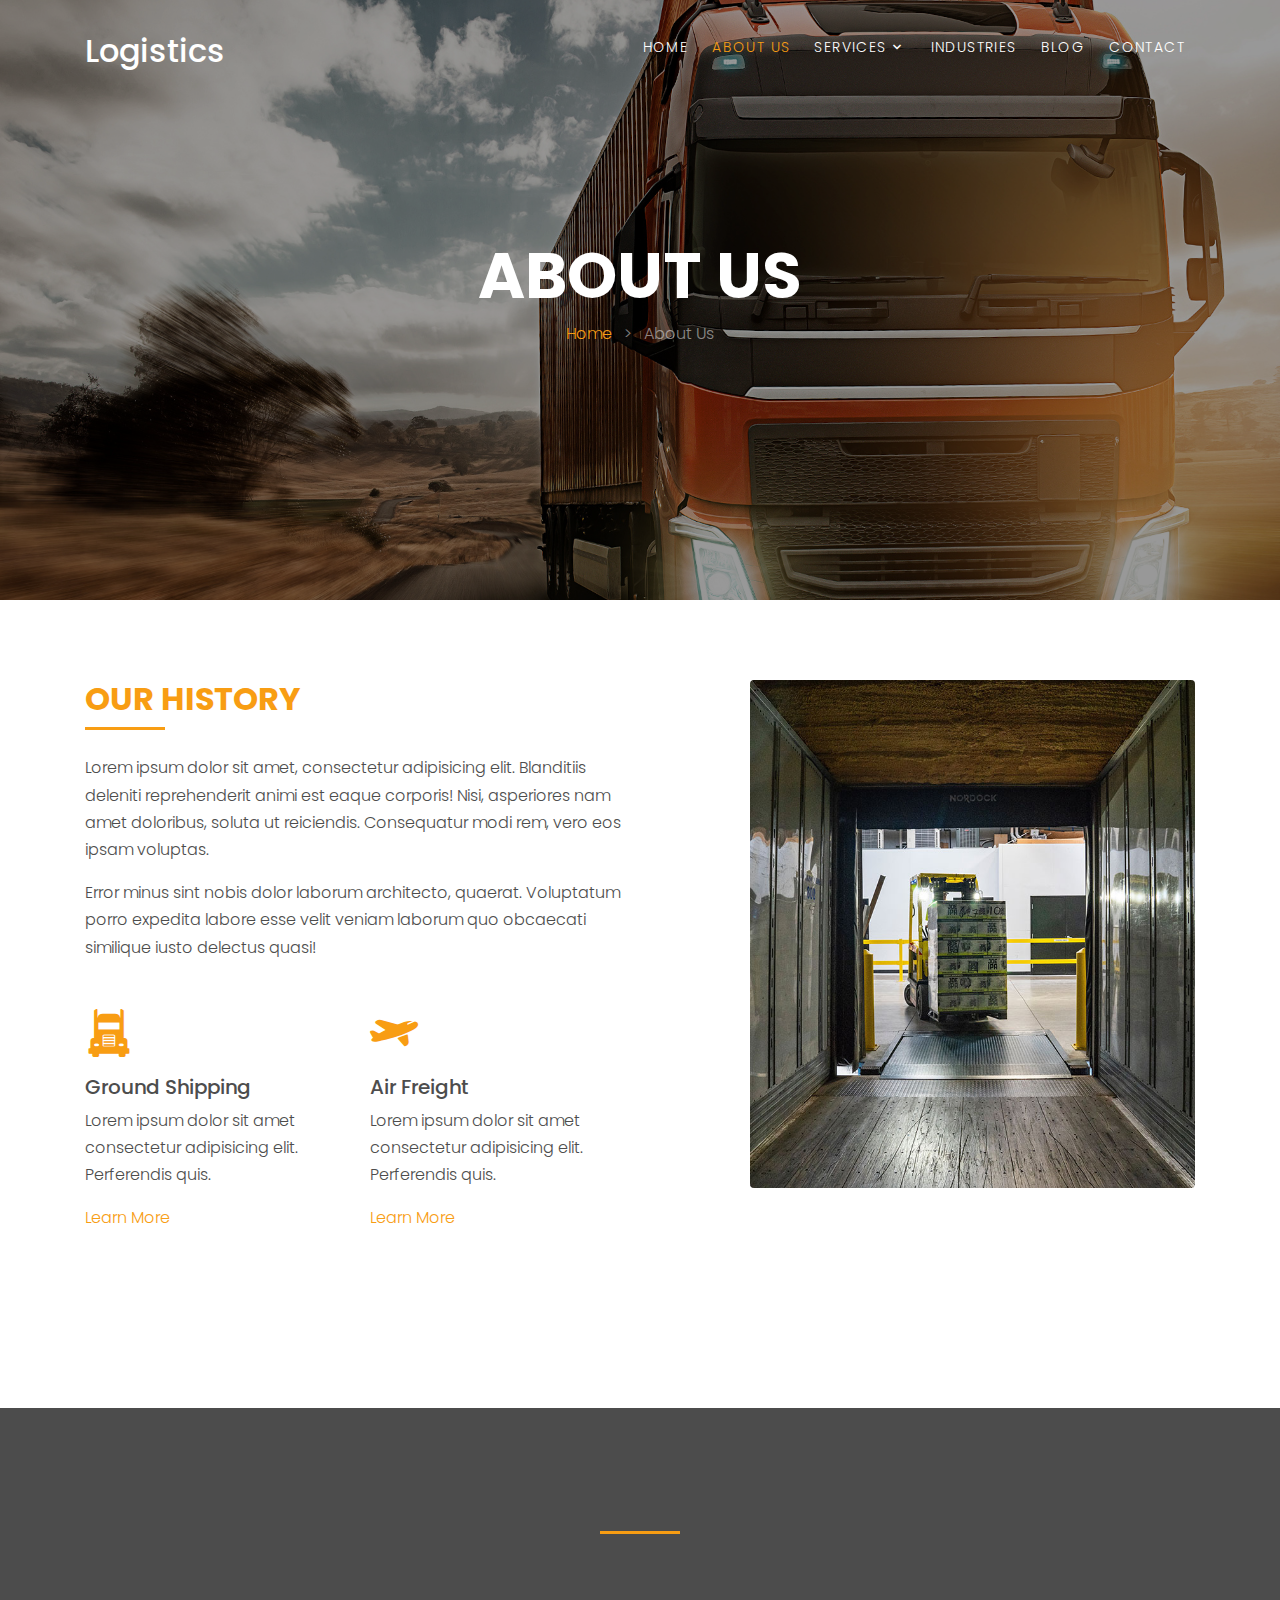
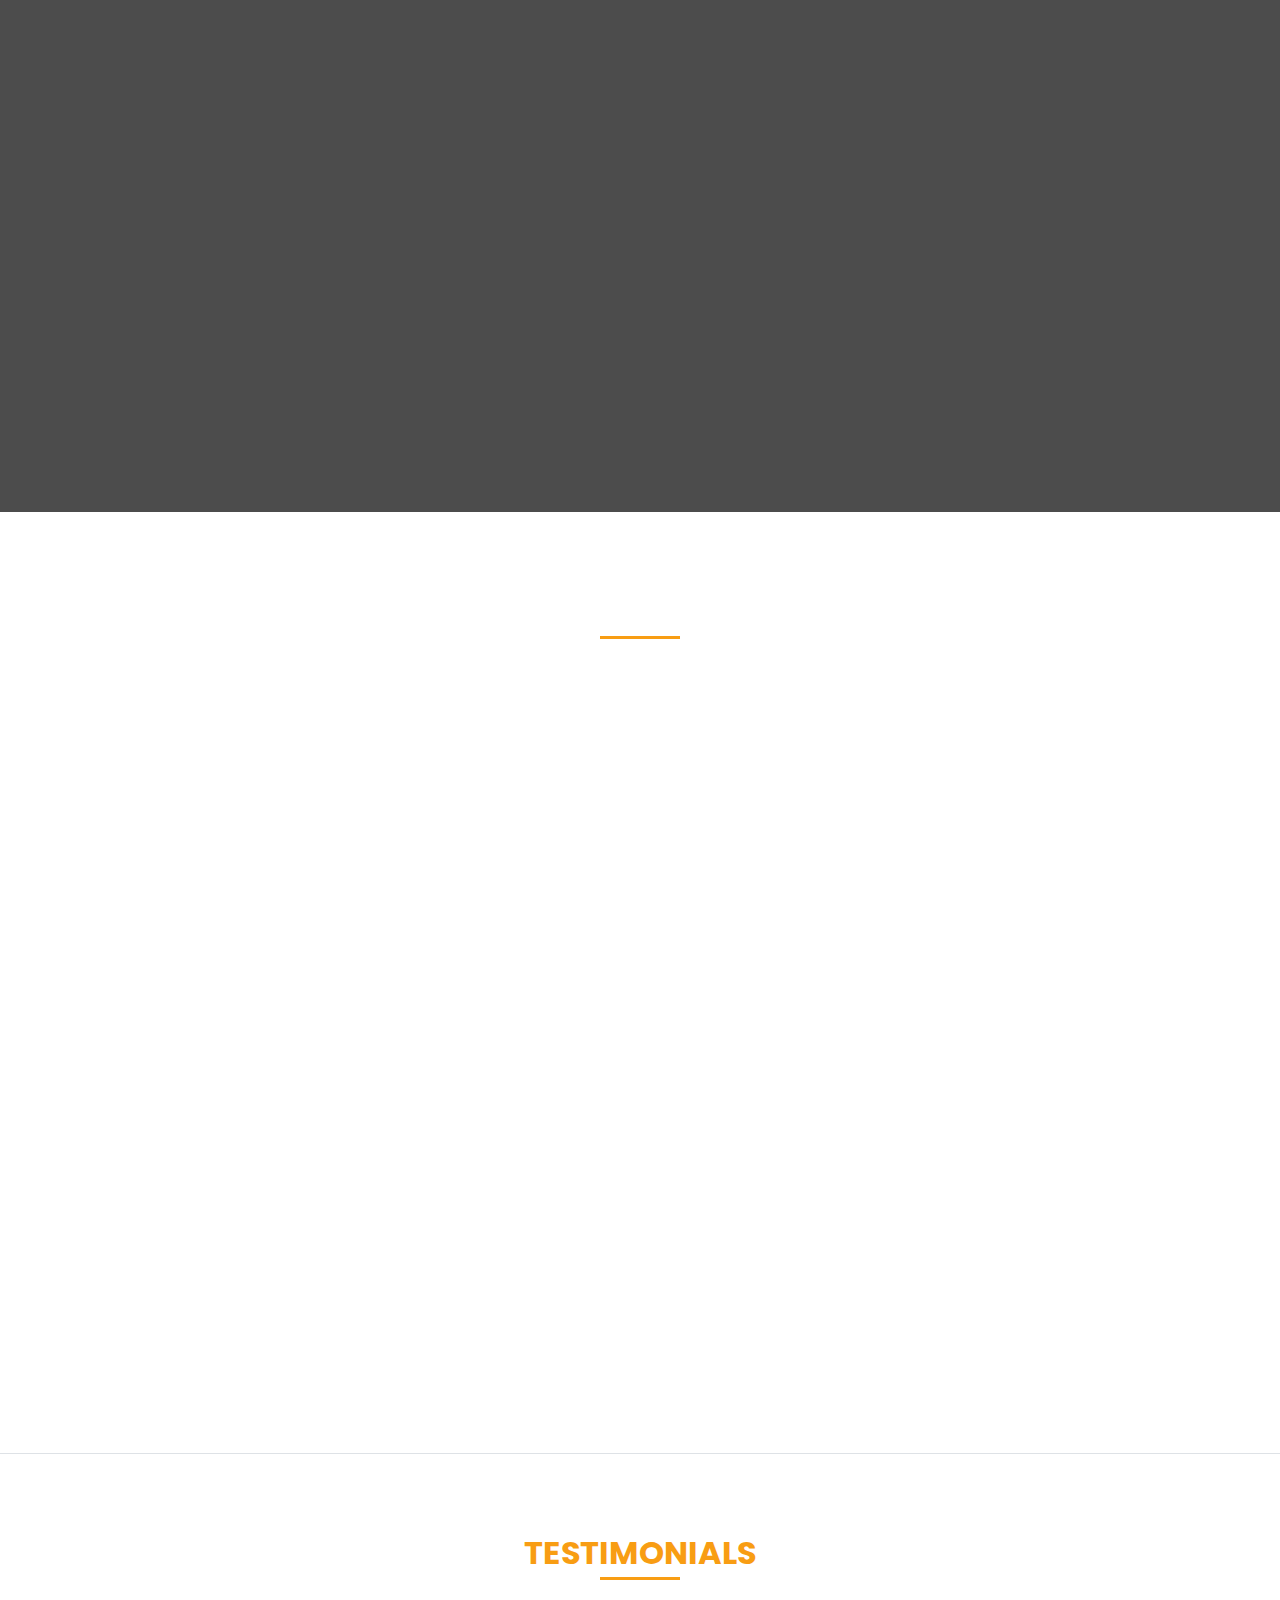
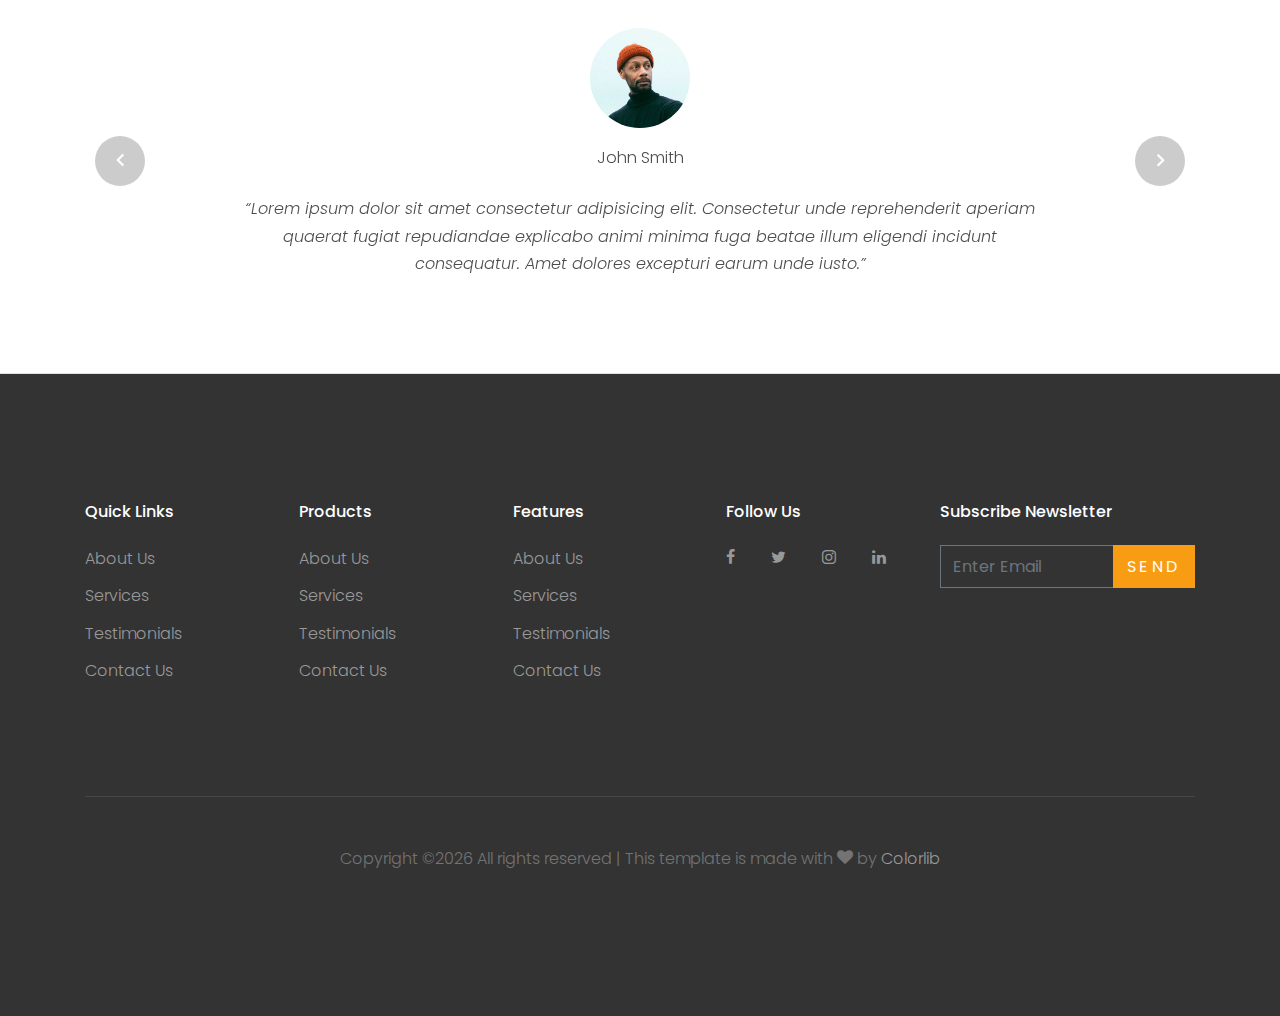
==== about.html @ 384a23eb "initial" ====
<!DOCTYPE html>
<html lang="en">
  <head>
    <title>Logistics &mdash; Colorlib Website Template</title>
    <meta charset="utf-8">
    <meta name="viewport" content="width=device-width, initial-scale=1, shrink-to-fit=no">

    <link rel="stylesheet" href="https://fonts.googleapis.com/css?family=Poppins:200,300,400,700,900|Display+Playfair:200,300,400,700"> 
    <link rel="stylesheet" href="fonts/icomoon/style.css">

    <link rel="stylesheet" href="css/bootstrap.min.css">
    <link rel="stylesheet" href="css/magnific-popup.css">
    <link rel="stylesheet" href="css/jquery-ui.css">
    <link rel="stylesheet" href="css/owl.carousel.min.css">
    <link rel="stylesheet" href="css/owl.theme.default.min.css">

    <link rel="stylesheet" href="css/bootstrap-datepicker.css">

    <link rel="stylesheet" href="fonts/flaticon/font/flaticon.css">



    <link rel="stylesheet" href="css/aos.css">

    <link rel="stylesheet" href="css/style.css">
    
  </head>
  <body>
  
  <div class="site-wrap">

    <div class="site-mobile-menu">
      <div class="site-mobile-menu-header">
        <div class="site-mobile-menu-close mt-3">
          <span class="icon-close2 js-menu-toggle"></span>
        </div>
      </div>
      <div class="site-mobile-menu-body"></div>
    </div>
    
    <header class="site-navbar py-3" role="banner">

      <div class="container">
        <div class="row align-items-center">
          
          <div class="col-11 col-xl-2">
            <h1 class="mb-0"><a href="index.html" class="text-white h2 mb-0">Logistics</a></h1>
          </div>
          <div class="col-12 col-md-10 d-none d-xl-block">
            <nav class="site-navigation position-relative text-right" role="navigation">

              <ul class="site-menu js-clone-nav mx-auto d-none d-lg-block">
                <li><a href="index.html">Home</a></li>
                <li class="active"><a href="about.html">About Us</a></li>
                <li class="has-children">
                  <a href="services.html">Services</a>
                  <ul class="dropdown">
                    <li><a href="#">Air Freight</a></li>
                    <li><a href="#">Ocean Freight</a></li>
                    <li><a href="#">Ground Shipping</a></li>
                    <li><a href="#">Warehousing</a></li>
                    <li><a href="#">Storage</a></li>
                  </ul>
                </li>
                <li><a href="industries.html">Industries</a></li>
                <li><a href="blog.html">Blog</a></li>
                <li><a href="contact.html">Contact</a></li>
              </ul>
            </nav>
          </div>


          <div class="d-inline-block d-xl-none ml-md-0 mr-auto py-3" style="position: relative; top: 3px;"><a href="#" class="site-menu-toggle js-menu-toggle text-white"><span class="icon-menu h3"></span></a></div>

          </div>

        </div>
      </div>
      
    </header>

  

    <div class="site-blocks-cover inner-page-cover overlay" style="background-image: url(images/hero_bg_1.jpg);" data-aos="fade" data-stellar-background-ratio="0.5">
      <div class="container">
        <div class="row align-items-center justify-content-center text-center">

          <div class="col-md-8" data-aos="fade-up" data-aos-delay="400">
            <h1 class="text-white font-weight-light text-uppercase font-weight-bold">About Us</h1>
            <p class="breadcrumb-custom"><a href="index.html">Home</a> <span class="mx-2">&gt;</span> <span>About Us</span></p>
          </div>
        </div>
      </div>
    </div>  

    

    <div class="site-section">
      <div class="container">
        <div class="row mb-5">
          
          <div class="col-md-5 ml-auto mb-5 order-md-2" data-aos="fade">
            <img src="images/img_1.jpg" alt="Image" class="img-fluid rounded">
          </div>
          <div class="col-md-6 order-md-1" data-aos="fade">
            <div class="text-left pb-1 border-primary mb-4">
              <h2 class="text-primary">Our History</h2>
            </div>
            <p>Lorem ipsum dolor sit amet, consectetur adipisicing elit. Blanditiis deleniti reprehenderit animi est eaque corporis! Nisi, asperiores nam amet doloribus, soluta ut reiciendis. Consequatur modi rem, vero eos ipsam voluptas.</p>
            <p class="mb-5">Error minus sint nobis dolor laborum architecto, quaerat. Voluptatum porro expedita labore esse velit veniam laborum quo obcaecati similique iusto delectus quasi!</p>

            <div class="row">
              <div class="col-md-12 mb-md-5 mb-0 col-lg-6">
                <div class="unit-4">
                  <div class="unit-4-icon mb-3 mr-4"><span class="text-primary flaticon-frontal-truck"></span></div>
                  <div>
                    <h3>Ground Shipping</h3>
                    <p>Lorem ipsum dolor sit amet consectetur adipisicing elit. Perferendis quis.</p>
                    <p class="mb-0"><a href="#">Learn More</a></p>
                  </div>
                </div>
              </div>
              <div class="col-md-12 mb-md-5 mb-0 col-lg-6">
                <div class="unit-4">
                  <div class="unit-4-icon mb-3 mr-4"><span class="text-primary flaticon-travel"></span></div>
                  <div>
                    <h3>Air Freight</h3>
                    <p>Lorem ipsum dolor sit amet consectetur adipisicing elit. Perferendis quis.</p>
                    <p class="mb-0"><a href="#">Learn More</a></p>
                  </div>
                </div>
              </div>
            </div>
          </div>
          
        </div>
      </div>
    </div>
  
    <div class="site-section bg-image overlay" style="background-image: url('images/hero_bg_4.jpg');">
      <div class="container">
        <div class="row justify-content-center mb-5">
          <div class="col-md-7 text-center border-primary">
            <h2 class="font-weight-light text-primary" data-aos="fade">How It Works</h2>
          </div>
        </div>
        <div class="row">
          <div class="col-md-6 col-lg-4 mb-5 mb-lg-0" data-aos="fade" data-aos-delay="100">
            <div class="how-it-work-item">
              <span class="number">1</span>
              <div class="how-it-work-body">
                <h2>Choose Your Service</h2>
                <p class="mb-5">Lorem ipsum dolor sit amet consectetur adipisicing elit. Incidunt praesentium dicta consectetur fuga neque fugit a at. Cum quod vero assumenda iusto.</p>
                <ul class="ul-check list-unstyled white">
                  <li class="text-white">Error minus sint nobis dolor</li>
                  <li class="text-white">Voluptatum porro expedita labore esse</li>
                  <li class="text-white">Voluptas unde sit pariatur earum</li>
                </ul>
              </div>
            </div>
          </div>

          <div class="col-md-6 col-lg-4 mb-5 mb-lg-0" data-aos="fade" data-aos-delay="200">
            <div class="how-it-work-item">
              <span class="number">2</span>
              <div class="how-it-work-body">
                <h2>Select Your Payment</h2>
                <p class="mb-5">Lorem ipsum dolor sit amet consectetur adipisicing elit. Incidunt praesentium dicta consectetur fuga neque fugit a at. Cum quod vero assumenda iusto.</p>
                <ul class="ul-check list-unstyled white">
                  <li class="text-white">Error minus sint nobis dolor</li>
                  <li class="text-white">Voluptatum porro expedita labore esse</li>
                  <li class="text-white">Voluptas unde sit pariatur earum</li>
                </ul>
              </div>
            </div>
          </div>

          <div class="col-md-6 col-lg-4 mb-5 mb-lg-0" data-aos="fade" data-aos-delay="300">
            <div class="how-it-work-item">
              <span class="number">3</span>
              <div class="how-it-work-body">
                <h2>Tracking Your Order</h2>
                <p class="mb-5">Lorem ipsum dolor sit amet consectetur adipisicing elit. Incidunt praesentium dicta consectetur fuga neque fugit a at. Cum quod vero assumenda iusto.</p>
                <ul class="ul-check list-unstyled white">
                  <li class="text-white">Error minus sint nobis dolor</li>
                  <li class="text-white">Voluptatum porro expedita labore esse</li>
                  <li class="text-white">Voluptas unde sit pariatur earum</li>
                </ul>
              </div>
            </div>
          </div>

        </div>
      </div>
    </div>

    <div class="site-section border-bottom">
      <div class="container">
        <div class="row justify-content-center mb-5">
          <div class="col-md-7 text-center border-primary">
            <h2 class="font-weight-light text-primary" data-aos="fade">Our Team</h2>
          </div>
        </div>
        <div class="row">
          <div class="col-md-6 col-lg-4 mb-5 mb-lg-0" data-aos="fade" data-aos-delay="100">
            <div class="person">
              <img src="images/person_2.jpg" alt="Image" class="img-fluid rounded mb-5">
              <h3>Christine Rooster</h3>
              <p class="position text-muted">Co-Founder, President</p>
              <p class="mb-4">Lorem ipsum dolor sit amet consectetur adipisicing elit. Nisi at consequatur unde molestiae quidem provident voluptatum deleniti quo iste error eos est praesentium distinctio cupiditate tempore suscipit inventore deserunt tenetur.</p>
              <ul class="ul-social-circle">
                <li><a href="#"><span class="icon-facebook"></span></a></li>
                <li><a href="#"><span class="icon-twitter"></span></a></li>
                <li><a href="#"><span class="icon-linkedin"></span></a></li>
                <li><a href="#"><span class="icon-instagram"></span></a></li>
              </ul>
            </div>
          </div>
          <div class="col-md-6 col-lg-4 mb-5 mb-lg-0" data-aos="fade" data-aos-delay="200">
            <div class="person">
              <img src="images/person_3.jpg" alt="Image" class="img-fluid rounded mb-5">
              <h3>Brandon Sharp</h3>
              <p class="position text-muted">Co-Founder, COO</p>
              <p class="mb-4">Lorem ipsum dolor sit amet consectetur adipisicing elit. Nisi at consequatur unde molestiae quidem provident voluptatum deleniti quo iste error eos est praesentium distinctio cupiditate tempore suscipit inventore deserunt tenetur.</p>
              <ul class="ul-social-circle">
                <li><a href="#"><span class="icon-facebook"></span></a></li>
                <li><a href="#"><span class="icon-twitter"></span></a></li>
                <li><a href="#"><span class="icon-linkedin"></span></a></li>
                <li><a href="#"><span class="icon-instagram"></span></a></li>
              </ul>
            </div>
          </div>
          <div class="col-md-6 col-lg-4 mb-5 mb-lg-0" data-aos="fade" data-aos-delay="300">
            <div class="person">
              <img src="images/person_4.jpg" alt="Image" class="img-fluid rounded mb-5">
              <h3>Connor Hodson</h3>
              <p class="position text-muted">Marketing</p>
              <p class="mb-4">Lorem ipsum dolor sit amet consectetur adipisicing elit. Nisi at consequatur unde molestiae quidem provident voluptatum deleniti quo iste error eos est praesentium distinctio cupiditate tempore suscipit inventore deserunt tenetur.</p>
              <ul class="ul-social-circle">
                <li><a href="#"><span class="icon-facebook"></span></a></li>
                <li><a href="#"><span class="icon-twitter"></span></a></li>
                <li><a href="#"><span class="icon-linkedin"></span></a></li>
                <li><a href="#"><span class="icon-instagram"></span></a></li>
              </ul>
            </div>
          </div>
        </div>
      </div>
    </div>
    
    <div class="site-section border-bottom">
      <div class="container">

        <div class="row justify-content-center mb-5">
          <div class="col-md-7 text-center border-primary">
            <h2 class="font-weight-light text-primary">Testimonials</h2>
          </div>
        </div>

        <div class="slide-one-item home-slider owl-carousel">
          <div>
            <div class="testimonial">
              <figure class="mb-4">
                <img src="images/person_3.jpg" alt="Image" class="img-fluid mb-3">
                <p>John Smith</p>
              </figure>
              <blockquote>
                <p>&ldquo;Lorem ipsum dolor sit amet consectetur adipisicing elit. Consectetur unde reprehenderit aperiam quaerat fugiat repudiandae explicabo animi minima fuga beatae illum eligendi incidunt consequatur. Amet dolores excepturi earum unde iusto.&rdquo;</p>
              </blockquote>
            </div>
          </div>
          <div>
            <div class="testimonial">
              <figure class="mb-4">
                <img src="images/person_2.jpg" alt="Image" class="img-fluid mb-3">
                <p>Christine Aguilar</p>
              </figure>
              <blockquote>
                <p>&ldquo;Lorem ipsum dolor sit amet consectetur adipisicing elit. Consectetur unde reprehenderit aperiam quaerat fugiat repudiandae explicabo animi minima fuga beatae illum eligendi incidunt consequatur. Amet dolores excepturi earum unde iusto.&rdquo;</p>
              </blockquote>
            </div>
          </div>

          <div>
            <div class="testimonial">
              <figure class="mb-4">
                <img src="images/person_4.jpg" alt="Image" class="img-fluid mb-3">
                <p>Robert Spears</p>
              </figure>
              <blockquote>
                <p>&ldquo;Lorem ipsum dolor sit amet consectetur adipisicing elit. Consectetur unde reprehenderit aperiam quaerat fugiat repudiandae explicabo animi minima fuga beatae illum eligendi incidunt consequatur. Amet dolores excepturi earum unde iusto.&rdquo;</p>
              </blockquote>
            </div>
          </div>

          <div>
            <div class="testimonial">
              <figure class="mb-4">
                <img src="images/person_5.jpg" alt="Image" class="img-fluid mb-3">
                <p>Bruce Rogers</p>
              </figure>
              <blockquote>
                <p>&ldquo;Lorem ipsum dolor sit amet consectetur adipisicing elit. Consectetur unde reprehenderit aperiam quaerat fugiat repudiandae explicabo animi minima fuga beatae illum eligendi incidunt consequatur. Amet dolores excepturi earum unde iusto.&rdquo;</p>
              </blockquote>
            </div>
          </div>

        </div>
      </div>
    </div>

    
    
    <footer class="site-footer">
      <div class="container">
        <div class="row">
          <div class="col-md-9">
            <div class="row">
              <div class="col-md-3">
                <h2 class="footer-heading mb-4">Quick Links</h2>
                <ul class="list-unstyled">
                  <li><a href="#">About Us</a></li>
                  <li><a href="#">Services</a></li>
                  <li><a href="#">Testimonials</a></li>
                  <li><a href="#">Contact Us</a></li>
                </ul>
              </div>
              <div class="col-md-3">
                <h2 class="footer-heading mb-4">Products</h2>
                <ul class="list-unstyled">
                  <li><a href="#">About Us</a></li>
                  <li><a href="#">Services</a></li>
                  <li><a href="#">Testimonials</a></li>
                  <li><a href="#">Contact Us</a></li>
                </ul>
              </div>
              <div class="col-md-3">
                <h2 class="footer-heading mb-4">Features</h2>
                <ul class="list-unstyled">
                  <li><a href="#">About Us</a></li>
                  <li><a href="#">Services</a></li>
                  <li><a href="#">Testimonials</a></li>
                  <li><a href="#">Contact Us</a></li>
                </ul>
              </div>
              <div class="col-md-3">
                <h2 class="footer-heading mb-4">Follow Us</h2>
                <a href="#" class="pl-0 pr-3"><span class="icon-facebook"></span></a>
                <a href="#" class="pl-3 pr-3"><span class="icon-twitter"></span></a>
                <a href="#" class="pl-3 pr-3"><span class="icon-instagram"></span></a>
                <a href="#" class="pl-3 pr-3"><span class="icon-linkedin"></span></a>
              </div>
            </div>
          </div>
          <div class="col-md-3">
            <h2 class="footer-heading mb-4">Subscribe Newsletter</h2>
            <form action="#" method="post">
              <div class="input-group mb-3">
                <input type="text" class="form-control border-secondary text-white bg-transparent" placeholder="Enter Email" aria-label="Enter Email" aria-describedby="button-addon2">
                <div class="input-group-append">
                  <button class="btn btn-primary text-white" type="button" id="button-addon2">Send</button>
                </div>
              </div>
            </form>
          </div>
        </div>
        <div class="row pt-5 mt-5 text-center">
          <div class="col-md-12">
            <div class="border-top pt-5">
            <p>
            <!-- Link back to Colorlib can't be removed. Template is licensed under CC BY 3.0. -->
            Copyright &copy;<script>document.write(new Date().getFullYear());</script> All rights reserved | This template is made with <i class="icon-heart" aria-hidden="true"></i> by <a href="https://colorlib.com" target="_blank" >Colorlib</a>
            <!-- Link back to Colorlib can't be removed. Template is licensed under CC BY 3.0. -->
            </p>
            </div>
          </div>
          
        </div>
      </div>
    </footer>
  </div>

  <script src="js/jquery-3.3.1.min.js"></script>
  <script src="js/jquery-migrate-3.0.1.min.js"></script>
  <script src="js/jquery-ui.js"></script>
  <script src="js/popper.min.js"></script>
  <script src="js/bootstrap.min.js"></script>
  <script src="js/owl.carousel.min.js"></script>
  <script src="js/jquery.stellar.min.js"></script>
  <script src="js/jquery.countdown.min.js"></script>
  <script src="js/jquery.magnific-popup.min.js"></script>
  <script src="js/bootstrap-datepicker.min.js"></script>
  <script src="js/aos.js"></script>

  <script src="js/main.js"></script>
    
  </body>
</html>
---- fonts/icomoon/style.css ----
@font-face {
  font-family: 'icomoon';
  src:  url('fonts/icomoon.eot?10si43');
  src:  url('fonts/icomoon.eot?10si43#iefix') format('embedded-opentype'),
    url('fonts/icomoon.ttf?10si43') format('truetype'),
    url('fonts/icomoon.woff?10si43') format('woff'),
    url('fonts/icomoon.svg?10si43#icomoon') format('svg');
  font-weight: normal;
  font-style: normal;
}

[class^="icon-"], [class*=" icon-"] {
  /* use !important to prevent issues with browser extensions that change fonts */
  font-family: 'icomoon' !important;
  speak: none;
  font-style: normal;
  font-weight: normal;
  font-variant: normal;
  text-transform: none;
  line-height: 1;

  /* Better Font Rendering =========== */
  -webkit-font-smoothing: antialiased;
  -moz-osx-font-smoothing: grayscale;
}

.icon-asterisk:before {
  content: "\f069";
}
.icon-plus:before {
  content: "\f067";
}
.icon-question:before {
  content: "\f128";
}
.icon-minus:before {
  content: "\f068";
}
.icon-glass:before {
  content: "\f000";
}
.icon-music:before {
  content: "\f001";
}
.icon-search:before {
  content: "\f002";
}
.icon-envelope-o:before {
  content: "\f003";
}
.icon-heart:before {
  content: "\f004";
}
.icon-star:before {
  content: "\f005";
}
.icon-star-o:before {
  content: "\f006";
}
.icon-user:before {
  content: "\f007";
}
.icon-film:before {
  content: "\f008";
}
.icon-th-large:before {
  content: "\f009";
}
.icon-th:before {
  content: "\f00a";
}
.icon-th-list:before {
  content: "\f00b";
}
.icon-check:before {
  content: "\f00c";
}
.icon-close:before {
  content: "\f00d";
}
.icon-remove:before {
  content: "\f00d";
}
.icon-times:before {
  content: "\f00d";
}
.icon-search-plus:before {
  content: "\f00e";
}
.icon-search-minus:before {
  content: "\f010";
}
.icon-power-off:before {
  content: "\f011";
}
.icon-signal:before {
  content: "\f012";
}
.icon-cog:before {
  content: "\f013";
}
.icon-gear:before {
  content: "\f013";
}
.icon-trash-o:before {
  content: "\f014";
}
.icon-home:before {
  content: "\f015";
}
.icon-file-o:before {
  content: "\f016";
}
.icon-clock-o:before {
  content: "\f017";
}
.icon-road:before {
  content: "\f018";
}
.icon-download:before {
  content: "\f019";
}
.icon-arrow-circle-o-down:before {
  content: "\f01a";
}
.icon-arrow-circle-o-up:before {
  content: "\f01b";
}
.icon-inbox:before {
  content: "\f01c";
}
.icon-play-circle-o:before {
  content: "\f01d";
}
.icon-repeat:before {
  content: "\f01e";
}
.icon-rotate-right:before {
  content: "\f01e";
}
.icon-refresh:before {
  content: "\f021";
}
.icon-list-alt:before {
  content: "\f022";
}
.icon-lock:before {
  content: "\f023";
}
.icon-flag:before {
  content: "\f024";
}
.icon-headphones:before {
  content: "\f025";
}
.icon-volume-off:before {
  content: "\f026";
}
.icon-volume-down:before {
  content: "\f027";
}
.icon-volume-up:before {
  content: "\f028";
}
.icon-qrcode:before {
  content: "\f029";
}
.icon-barcode:before {
  content: "\f02a";
}
.icon-tag:before {
  content: "\f02b";
}
.icon-tags:before {
  content: "\f02c";
}
.icon-book:before {
  content: "\f02d";
}
.icon-bookmark:before {
  content: "\f02e";
}
.icon-print:before {
  content: "\f02f";
}
.icon-camera:before {
  content: "\f030";
}
.icon-font:before {
  content: "\f031";
}
.icon-bold:before {
  content: "\f032";
}
.icon-italic:before {
  content: "\f033";
}
.icon-text-height:before {
  content: "\f034";
}
.icon-text-width:before {
  content: "\f035";
}
.icon-align-left:before {
  content: "\f036";
}
.icon-align-center:before {
  content: "\f037";
}
.icon-align-right:before {
  content: "\f038";
}
.icon-align-justify:before {
  content: "\f039";
}
.icon-list:before {
  content: "\f03a";
}
.icon-dedent:before {
  content: "\f03b";
}
.icon-outdent:before {
  content: "\f03b";
}
.icon-indent:before {
  content: "\f03c";
}
.icon-video-camera:before {
  content: "\f03d";
}
.icon-image:before {
  content: "\f03e";
}
.icon-photo:before {
  content: "\f03e";
}
.icon-picture-o:before {
  content: "\f03e";
}
.icon-pencil:before {
  content: "\f040";
}
.icon-map-marker:before {
  content: "\f041";
}
.icon-adjust:before {
  content: "\f042";
}
.icon-tint:before {
  content: "\f043";
}
.icon-edit:before {
  content: "\f044";
}
.icon-pencil-square-o:before {
  content: "\f044";
}
.icon-share-square-o:before {
  content: "\f045";
}
.icon-check-square-o:before {
  content: "\f046";
}
.icon-arrows:before {
  content: "\f047";
}
.icon-step-backward:before {
  content: "\f048";
}
.icon-fast-backward:before {
  content: "\f049";
}
.icon-backward:before {
  content: "\f04a";
}
.icon-play:before {
  content: "\f04b";
}
.icon-pause:before {
  content: "\f04c";
}
.icon-stop:before {
  content: "\f04d";
}
.icon-forward:before {
  content: "\f04e";
}
.icon-fast-forward:before {
  content: "\f050";
}
.icon-step-forward:before {
  content: "\f051";
}
.icon-eject:before {
  content: "\f052";
}
.icon-chevron-left:before {
  content: "\f053";
}
.icon-chevron-right:before {
  content: "\f054";
}
.icon-plus-circle:before {
  content: "\f055";
}
.icon-minus-circle:before {
  content: "\f056";
}
.icon-times-circle:before {
  content: "\f057";
}
.icon-check-circle:before {
  content: "\f058";
}
.icon-question-circle:before {
  content: "\f059";
}
.icon-info-circle:before {
  content: "\f05a";
}
.icon-crosshairs:before {
  content: "\f05b";
}
.icon-times-circle-o:before {
  content: "\f05c";
}
.icon-check-circle-o:before {
  content: "\f05d";
}
.icon-ban:before {
  content: "\f05e";
}
.icon-arrow-left:before {
  content: "\f060";
}
.icon-arrow-right:before {
  content: "\f061";
}
.icon-arrow-up:before {
  content: "\f062";
}
.icon-arrow-down:before {
  content: "\f063";
}
.icon-mail-forward:before {
  content: "\f064";
}
.icon-share:before {
  content: "\f064";
}
.icon-expand:before {
  content: "\f065";
}
.icon-compress:before {
  content: "\f066";
}
.icon-exclamation-circle:before {
  content: "\f06a";
}
.icon-gift:before {
  content: "\f06b";
}
.icon-leaf:before {
  content: "\f06c";
}
.icon-fire:before {
  content: "\f06d";
}
.icon-eye:before {
  content: "\f06e";
}
.icon-eye-slash:before {
  content: "\f070";
}
.icon-exclamation-triangle:before {
  content: "\f071";
}
.icon-warning:before {
  content: "\f071";
}
.icon-plane:before {
  content: "\f072";
}
.icon-calendar:before {
  content: "\f073";
}
.icon-random:before {
  content: "\f074";
}
.icon-comment:before {
  content: "\f075";
}
.icon-magnet:before {
  content: "\f076";
}
.icon-chevron-up:before {
  content: "\f077";
}
.icon-chevron-down:before {
  content: "\f078";
}
.icon-retweet:before {
  content: "\f079";
}
.icon-shopping-cart:before {
  content: "\f07a";
}
.icon-folder:before {
  content: "\f07b";
}
.icon-folder-open:before {
  content: "\f07c";
}
.icon-arrows-v:before {
  content: "\f07d";
}
.icon-arrows-h:before {
  content: "\f07e";
}
.icon-bar-chart:before {
  content: "\f080";
}
.icon-bar-chart-o:before {
  content: "\f080";
}
.icon-twitter-square:before {
  content: "\f081";
}
.icon-facebook-square:before {
  content: "\f082";
}
.icon-camera-retro:before {
  content: "\f083";
}
.icon-key:before {
  content: "\f084";
}
.icon-cogs:before {
  content: "\f085";
}
.icon-gears:before {
  content: "\f085";
}
.icon-comments:before {
  content: "\f086";
}
.icon-thumbs-o-up:before {
  content: "\f087";
}
.icon-thumbs-o-down:before {
  content: "\f088";
}
.icon-star-half:before {
  content: "\f089";
}
.icon-heart-o:before {
  content: "\f08a";
}
.icon-sign-out:before {
  content: "\f08b";
}
.icon-linkedin-square:before {
  content: "\f08c";
}
.icon-thumb-tack:before {
  content: "\f08d";
}
.icon-external-link:before {
  content: "\f08e";
}
.icon-sign-in:before {
  content: "\f090";
}
.icon-trophy:before {
  content: "\f091";
}
.icon-github-square:before {
  content: "\f092";
}
.icon-upload:before {
  content: "\f093";
}
.icon-lemon-o:before {
  content: "\f094";
}
.icon-phone:before {
  content: "\f095";
}
.icon-square-o:before {
  content: "\f096";
}
.icon-bookmark-o:before {
  content: "\f097";
}
.icon-phone-square:before {
  content: "\f098";
}
.icon-twitter:before {
  content: "\f099";
}
.icon-facebook:before {
  content: "\f09a";
}
.icon-facebook-f:before {
  content: "\f09a";
}
.icon-github:before {
  content: "\f09b";
}
.icon-unlock:before {
  content: "\f09c";
}
.icon-credit-card:before {
  content: "\f09d";
}
.icon-feed:before {
  content: "\f09e";
}
.icon-rss:before {
  content: "\f09e";
}
.icon-hdd-o:before {
  content: "\f0a0";
}
.icon-bullhorn:before {
  content: "\f0a1";
}
.icon-bell-o:before {
  content: "\f0a2";
}
.icon-certificate:before {
  content: "\f0a3";
}
.icon-hand-o-right:before {
  content: "\f0a4";
}
.icon-hand-o-left:before {
  content: "\f0a5";
}
.icon-hand-o-up:before {
  content: "\f0a6";
}
.icon-hand-o-down:before {
  content: "\f0a7";
}
.icon-arrow-circle-left:before {
  content: "\f0a8";
}
.icon-arrow-circle-right:before {
  content: "\f0a9";
}
.icon-arrow-circle-up:before {
  content: "\f0aa";
}
.icon-arrow-circle-down:before {
  content: "\f0ab";
}
.icon-globe:before {
  content: "\f0ac";
}
.icon-wrench:before {
  content: "\f0ad";
}
.icon-tasks:before {
  content: "\f0ae";
}
.icon-filter:before {
  content: "\f0b0";
}
.icon-briefcase:before {
  content: "\f0b1";
}
.icon-arrows-alt:before {
  content: "\f0b2";
}
.icon-group:before {
  content: "\f0c0";
}
.icon-users:before {
  content: "\f0c0";
}
.icon-chain:before {
  content: "\f0c1";
}
.icon-link:before {
  content: "\f0c1";
}
.icon-cloud:before {
  content: "\f0c2";
}
.icon-flask:before {
  content: "\f0c3";
}
.icon-cut:before {
  content: "\f0c4";
}
.icon-scissors:before {
  content: "\f0c4";
}
.icon-copy:before {
  content: "\f0c5";
}
.icon-files-o:before {
  content: "\f0c5";
}
.icon-paperclip:before {
  content: "\f0c6";
}
.icon-floppy-o:before {
  content: "\f0c7";
}
.icon-save:before {
  content: "\f0c7";
}
.icon-square:before {
  content: "\f0c8";
}
.icon-bars:before {
  content: "\f0c9";
}
.icon-navicon:before {
  content: "\f0c9";
}
.icon-reorder:before {
  content: "\f0c9";
}
.icon-list-ul:before {
  content: "\f0ca";
}
.icon-list-ol:before {
  content: "\f0cb";
}
.icon-strikethrough:before {
  content: "\f0cc";
}
.icon-underline:before {
  content: "\f0cd";
}
.icon-table:before {
  content: "\f0ce";
}
.icon-magic:before {
  content: "\f0d0";
}
.icon-truck:before {
  content: "\f0d1";
}
.icon-pinterest:before {
  content: "\f0d2";
}
.icon-pinterest-square:before {
  content: "\f0d3";
}
.icon-google-plus-square:before {
  content: "\f0d4";
}
.icon-google-plus:before {
  content: "\f0d5";
}
.icon-money:before {
  content: "\f0d6";
}
.icon-caret-down:before {
  content: "\f0d7";
}
.icon-caret-up:before {
  content: "\f0d8";
}
.icon-caret-left:before {
  content: "\f0d9";
}
.icon-caret-right:before {
  content: "\f0da";
}
.icon-columns:before {
  content: "\f0db";
}
.icon-sort:before {
  content: "\f0dc";
}
.icon-unsorted:before {
  content: "\f0dc";
}
.icon-sort-desc:before {
  content: "\f0dd";
}
.icon-sort-down:before {
  content: "\f0dd";
}
.icon-sort-asc:before {
  content: "\f0de";
}
.icon-sort-up:before {
  content: "\f0de";
}
.icon-envelope:before {
  content: "\f0e0";
}
.icon-linkedin:before {
  content: "\f0e1";
}
.icon-rotate-left:before {
  content: "\f0e2";
}
.icon-undo:before {
  content: "\f0e2";
}
.icon-gavel:before {
  content: "\f0e3";
}
.icon-legal:before {
  content: "\f0e3";
}
.icon-dashboard:before {
  content: "\f0e4";
}
.icon-tachometer:before {
  content: "\f0e4";
}
.icon-comment-o:before {
  content: "\f0e5";
}
.icon-comments-o:before {
  content: "\f0e6";
}
.icon-bolt:before {
  content: "\f0e7";
}
.icon-flash:before {
  content: "\f0e7";
}
.icon-sitemap:before {
  content: "\f0e8";
}
.icon-umbrella:before {
  content: "\f0e9";
}
.icon-clipboard:before {
  content: "\f0ea";
}
.icon-paste:before {
  content: "\f0ea";
}
.icon-lightbulb-o:before {
  content: "\f0eb";
}
.icon-exchange:before {
  content: "\f0ec";
}
.icon-cloud-download:before {
  content: "\f0ed";
}
.icon-cloud-upload:before {
  content: "\f0ee";
}
.icon-user-md:before {
  content: "\f0f0";
}
.icon-stethoscope:before {
  content: "\f0f1";
}
.icon-suitcase:before {
  content: "\f0f2";
}
.icon-bell:before {
  content: "\f0f3";
}
.icon-coffee:before {
  content: "\f0f4";
}
.icon-cutlery:before {
  content: "\f0f5";
}
.icon-file-text-o:before {
  content: "\f0f6";
}
.icon-building-o:before {
  content: "\f0f7";
}
.icon-hospital-o:before {
  content: "\f0f8";
}
.icon-ambulance:before {
  content: "\f0f9";
}
.icon-medkit:before {
  content: "\f0fa";
}
.icon-fighter-jet:before {
  content: "\f0fb";
}
.icon-beer:before {
  content: "\f0fc";
}
.icon-h-square:before {
  content: "\f0fd";
}
.icon-plus-square:before {
  content: "\f0fe";
}
.icon-angle-double-left:before {
  content: "\f100";
}
.icon-angle-double-right:before {
  content: "\f101";
}
.icon-angle-double-up:before {
  content: "\f102";
}
.icon-angle-double-down:before {
  content: "\f103";
}
.icon-angle-left:before {
  content: "\f104";
}
.icon-angle-right:before {
  content: "\f105";
}
.icon-angle-up:before {
  content: "\f106";
}
.icon-angle-down:before {
  content: "\f107";
}
.icon-desktop:before {
  content: "\f108";
}
.icon-laptop:before {
  content: "\f109";
}
.icon-tablet:before {
  content: "\f10a";
}
.icon-mobile:before {
  content: "\f10b";
}
.icon-mobile-phone:before {
  content: "\f10b";
}
.icon-circle-o:before {
  content: "\f10c";
}
.icon-quote-left:before {
  content: "\f10d";
}
.icon-quote-right:before {
  content: "\f10e";
}
.icon-spinner:before {
  content: "\f110";
}
.icon-circle:before {
  content: "\f111";
}
.icon-mail-reply:before {
  content: "\f112";
}
.icon-reply:before {
  content: "\f112";
}
.icon-github-alt:before {
  content: "\f113";
}
.icon-folder-o:before {
  content: "\f114";
}
.icon-folder-open-o:before {
  content: "\f115";
}
.icon-smile-o:before {
  content: "\f118";
}
.icon-frown-o:before {
  content: "\f119";
}
.icon-meh-o:before {
  content: "\f11a";
}
.icon-gamepad:before {
  content: "\f11b";
}
.icon-keyboard-o:before {
  content: "\f11c";
}
.icon-flag-o:before {
  content: "\f11d";
}
.icon-flag-checkered:before {
  content: "\f11e";
}
.icon-terminal:before {
  content: "\f120";
}
.icon-code:before {
  content: "\f121";
}
.icon-mail-reply-all:before {
  content: "\f122";
}
.icon-reply-all:before {
  content: "\f122";
}
.icon-star-half-empty:before {
  content: "\f123";
}
.icon-star-half-full:before {
  content: "\f123";
}
.icon-star-half-o:before {
  content: "\f123";
}
.icon-location-arrow:before {
  content: "\f124";
}
.icon-crop:before {
  content: "\f125";
}
.icon-code-fork:before {
  content: "\f126";
}
.icon-chain-broken:before {
  content: "\f127";
}
.icon-unlink:before {
  content: "\f127";
}
.icon-info:before {
  content: "\f129";
}
.icon-exclamation:before {
  content: "\f12a";
}
.icon-superscript:before {
  content: "\f12b";
}
.icon-subscript:before {
  content: "\f12c";
}
.icon-eraser:before {
  content: "\f12d";
}
.icon-puzzle-piece:before {
  content: "\f12e";
}
.icon-microphone:before {
  content: "\f130";
}
.icon-microphone-slash:before {
  content: "\f131";
}
.icon-shield:before {
  content: "\f132";
}
.icon-calendar-o:before {
  content: "\f133";
}
.icon-fire-extinguisher:before {
  content: "\f134";
}
.icon-rocket:before {
  content: "\f135";
}
.icon-maxcdn:before {
  content: "\f136";
}
.icon-chevron-circle-left:before {
  content: "\f137";
}
.icon-chevron-circle-right:before {
  content: "\f138";
}
.icon-chevron-circle-up:before {
  content: "\f139";
}
.icon-chevron-circle-down:before {
  content: "\f13a";
}
.icon-html5:before {
  content: "\f13b";
}
.icon-css3:before {
  content: "\f13c";
}
.icon-anchor:before {
  content: "\f13d";
}
.icon-unlock-alt:before {
  content: "\f13e";
}
.icon-bullseye:before {
  content: "\f140";
}
.icon-ellipsis-h:before {
  content: "\f141";
}
.icon-ellipsis-v:before {
  content: "\f142";
}
.icon-rss-square:before {
  content: "\f143";
}
.icon-play-circle:before {
  content: "\f144";
}
.icon-ticket:before {
  content: "\f145";
}
.icon-minus-square:before {
  content: "\f146";
}
.icon-minus-square-o:before {
  content: "\f147";
}
.icon-level-up:before {
  content: "\f148";
}
.icon-level-down:before {
  content: "\f149";
}
.icon-check-square:before {
  content: "\f14a";
}
.icon-pencil-square:before {
  content: "\f14b";
}
.icon-external-link-square:before {
  content: "\f14c";
}
.icon-share-square:before {
  content: "\f14d";
}
.icon-compass:before {
  content: "\f14e";
}
.icon-caret-square-o-down:before {
  content: "\f150";
}
.icon-toggle-down:before {
  content: "\f150";
}
.icon-caret-square-o-up:before {
  content: "\f151";
}
.icon-toggle-up:before {
  content: "\f151";
}
.icon-caret-square-o-right:before {
  content: "\f152";
}
.icon-toggle-right:before {
  content: "\f152";
}
.icon-eur:before {
  content: "\f153";
}
.icon-euro:before {
  content: "\f153";
}
.icon-gbp:before {
  content: "\f154";
}
.icon-dollar:before {
  content: "\f155";
}
.icon-usd:before {
  content: "\f155";
}
.icon-inr:before {
  content: "\f156";
}
.icon-rupee:before {
  content: "\f156";
}
.icon-cny:before {
  content: "\f157";
}
.icon-jpy:before {
  content: "\f157";
}
.icon-rmb:before {
  content: "\f157";
}
.icon-yen:before {
  content: "\f157";
}
.icon-rouble:before {
  content: "\f158";
}
.icon-rub:before {
  content: "\f158";
}
.icon-ruble:before {
  content: "\f158";
}
.icon-krw:before {
  content: "\f159";
}
.icon-won:before {
  content: "\f159";
}
.icon-bitcoin:before {
  content: "\f15a";
}
.icon-btc:before {
  content: "\f15a";
}
.icon-file:before {
  content: "\f15b";
}
.icon-file-text:before {
  content: "\f15c";
}
.icon-sort-alpha-asc:before {
  content: "\f15d";
}
.icon-sort-alpha-desc:before {
  content: "\f15e";
}
.icon-sort-amount-asc:before {
  content: "\f160";
}
.icon-sort-amount-desc:before {
  content: "\f161";
}
.icon-sort-numeric-asc:before {
  content: "\f162";
}
.icon-sort-numeric-desc:before {
  content: "\f163";
}
.icon-thumbs-up:before {
  content: "\f164";
}
.icon-thumbs-down:before {
  content: "\f165";
}
.icon-youtube-square:before {
  content: "\f166";
}
.icon-youtube:before {
  content: "\f167";
}
.icon-xing:before {
  content: "\f168";
}
.icon-xing-square:before {
  content: "\f169";
}
.icon-youtube-play:before {
  content: "\f16a";
}
.icon-dropbox:before {
  content: "\f16b";
}
.icon-stack-overflow:before {
  content: "\f16c";
}
.icon-instagram:before {
  content: "\f16d";
}
.icon-flickr:before {
  content: "\f16e";
}
.icon-adn:before {
  content: "\f170";
}
.icon-bitbucket:before {
  content: "\f171";
}
.icon-bitbucket-square:before {
  content: "\f172";
}
.icon-tumblr:before {
  content: "\f173";
}
.icon-tumblr-square:before {
  content: "\f174";
}
.icon-long-arrow-down:before {
  content: "\f175";
}
.icon-long-arrow-up:before {
  content: "\f176";
}
.icon-long-arrow-left:before {
  content: "\f177";
}
.icon-long-arrow-right:before {
  content: "\f178";
}
.icon-apple:before {
  content: "\f179";
}
.icon-windows:before {
  content: "\f17a";
}
.icon-android:before {
  content: "\f17b";
}
.icon-linux:before {
  content: "\f17c";
}
.icon-dribbble:before {
  content: "\f17d";
}
.icon-skype:before {
  content: "\f17e";
}
.icon-foursquare:before {
  content: "\f180";
}
.icon-trello:before {
  content: "\f181";
}
.icon-female:before {
  content: "\f182";
}
.icon-male:before {
  content: "\f183";
}
.icon-gittip:before {
  content: "\f184";
}
.icon-gratipay:before {
  content: "\f184";
}
.icon-sun-o:before {
  content: "\f185";
}
.icon-moon-o:before {
  content: "\f186";
}
.icon-archive:before {
  content: "\f187";
}
.icon-bug:before {
  content: "\f188";
}
.icon-vk:before {
  content: "\f189";
}
.icon-weibo:before {
  content: "\f18a";
}
.icon-renren:before {
  content: "\f18b";
}
.icon-pagelines:before {
  content: "\f18c";
}
.icon-stack-exchange:before {
  content: "\f18d";
}
.icon-arrow-circle-o-right:before {
  content: "\f18e";
}
.icon-arrow-circle-o-left:before {
  content: "\f190";
}
.icon-caret-square-o-left:before {
  content: "\f191";
}
.icon-toggle-left:before {
  content: "\f191";
}
.icon-dot-circle-o:before {
  content: "\f192";
}
.icon-wheelchair:before {
  content: "\f193";
}
.icon-vimeo-square:before {
  content: "\f194";
}
.icon-try:before {
  content: "\f195";
}
.icon-turkish-lira:before {
  content: "\f195";
}
.icon-plus-square-o:before {
  content: "\f196";
}
.icon-space-shuttle:before {
  content: "\f197";
}
.icon-slack:before {
  content: "\f198";
}
.icon-envelope-square:before {
  content: "\f199";
}
.icon-wordpress:before {
  content: "\f19a";
}
.icon-openid:before {
  content: "\f19b";
}
.icon-bank:before {
  content: "\f19c";
}
.icon-institution:before {
  content: "\f19c";
}
.icon-university:before {
  content: "\f19c";
}
.icon-graduation-cap:before {
  content: "\f19d";
}
.icon-mortar-board:before {
  content: "\f19d";
}
.icon-yahoo:before {
  content: "\f19e";
}
.icon-google:before {
  content: "\f1a0";
}
.icon-reddit:before {
  content: "\f1a1";
}
.icon-reddit-square:before {
  content: "\f1a2";
}
.icon-stumbleupon-circle:before {
  content: "\f1a3";
}
.icon-stumbleupon:before {
  content: "\f1a4";
}
.icon-delicious:before {
  content: "\f1a5";
}
.icon-digg:before {
  content: "\f1a6";
}
.icon-pied-piper-pp:before {
  content: "\f1a7";
}
.icon-pied-piper-alt:before {
  content: "\f1a8";
}
.icon-drupal:before {
  content: "\f1a9";
}
.icon-joomla:before {
  content: "\f1aa";
}
.icon-language:before {
  content: "\f1ab";
}
.icon-fax:before {
  content: "\f1ac";
}
.icon-building:before {
  content: "\f1ad";
}
.icon-child:before {
  content: "\f1ae";
}
.icon-paw:before {
  content: "\f1b0";
}
.icon-spoon:before {
  content: "\f1b1";
}
.icon-cube:before {
  content: "\f1b2";
}
.icon-cubes:before {
  content: "\f1b3";
}
.icon-behance:before {
  content: "\f1b4";
}
.icon-behance-square:before {
  content: "\f1b5";
}
.icon-steam:before {
  content: "\f1b6";
}
.icon-steam-square:before {
  content: "\f1b7";
}
.icon-recycle:before {
  content: "\f1b8";
}
.icon-automobile:before {
  content: "\f1b9";
}
.icon-car:before {
  content: "\f1b9";
}
.icon-cab:before {
  content: "\f1ba";
}
.icon-taxi:before {
  content: "\f1ba";
}
.icon-tree:before {
  content: "\f1bb";
}
.icon-spotify:before {
  content: "\f1bc";
}
.icon-deviantart:before {
  content: "\f1bd";
}
.icon-soundcloud:before {
  content: "\f1be";
}
.icon-database:before {
  content: "\f1c0";
}
.icon-file-pdf-o:before {
  content: "\f1c1";
}
.icon-file-word-o:before {
  content: "\f1c2";
}
.icon-file-excel-o:before {
  content: "\f1c3";
}
.icon-file-powerpoint-o:before {
  content: "\f1c4";
}
.icon-file-image-o:before {
  content: "\f1c5";
}
.icon-file-photo-o:before {
  content: "\f1c5";
}
.icon-file-picture-o:before {
  content: "\f1c5";
}
.icon-file-archive-o:before {
  content: "\f1c6";
}
.icon-file-zip-o:before {
  content: "\f1c6";
}
.icon-file-audio-o:before {
  content: "\f1c7";
}
.icon-file-sound-o:before {
  content: "\f1c7";
}
.icon-file-movie-o:before {
  content: "\f1c8";
}
.icon-file-video-o:before {
  content: "\f1c8";
}
.icon-file-code-o:before {
  content: "\f1c9";
}
.icon-vine:before {
  content: "\f1ca";
}
.icon-codepen:before {
  content: "\f1cb";
}
.icon-jsfiddle:before {
  content: "\f1cc";
}
.icon-life-bouy:before {
  content: "\f1cd";
}
.icon-life-buoy:before {
  content: "\f1cd";
}
.icon-life-ring:before {
  content: "\f1cd";
}
.icon-life-saver:before {
  content: "\f1cd";
}
.icon-support:before {
  content: "\f1cd";
}
.icon-circle-o-notch:before {
  content: "\f1ce";
}
.icon-ra:before {
  content: "\f1d0";
}
.icon-rebel:before {
  content: "\f1d0";
}
.icon-resistance:before {
  content: "\f1d0";
}
.icon-empire:before {
  content: "\f1d1";
}
.icon-ge:before {
  content: "\f1d1";
}
.icon-git-square:before {
  content: "\f1d2";
}
.icon-git:before {
  content: "\f1d3";
}
.icon-hacker-news:before {
  content: "\f1d4";
}
.icon-y-combinator-square:before {
  content: "\f1d4";
}
.icon-yc-square:before {
  content: "\f1d4";
}
.icon-tencent-weibo:before {
  content: "\f1d5";
}
.icon-qq:before {
  content: "\f1d6";
}
.icon-wechat:before {
  content: "\f1d7";
}
.icon-weixin:before {
  content: "\f1d7";
}
.icon-paper-plane:before {
  content: "\f1d8";
}
.icon-send:before {
  content: "\f1d8";
}
.icon-paper-plane-o:before {
  content: "\f1d9";
}
.icon-send-o:before {
  content: "\f1d9";
}
.icon-history:before {
  content: "\f1da";
}
.icon-circle-thin:before {
  content: "\f1db";
}
.icon-header:before {
  content: "\f1dc";
}
.icon-paragraph:before {
  content: "\f1dd";
}
.icon-sliders:before {
  content: "\f1de";
}
.icon-share-alt:before {
  content: "\f1e0";
}
.icon-share-alt-square:before {
  content: "\f1e1";
}
.icon-bomb:before {
  content: "\f1e2";
}
.icon-futbol-o:before {
  content: "\f1e3";
}
.icon-soccer-ball-o:before {
  content: "\f1e3";
}
.icon-tty:before {
  content: "\f1e4";
}
.icon-binoculars:before {
  content: "\f1e5";
}
.icon-plug:before {
  content: "\f1e6";
}
.icon-slideshare:before {
  content: "\f1e7";
}
.icon-twitch:before {
  content: "\f1e8";
}
.icon-yelp:before {
  content: "\f1e9";
}
.icon-newspaper-o:before {
  content: "\f1ea";
}
.icon-wifi:before {
  content: "\f1eb";
}
.icon-calculator:before {
  content: "\f1ec";
}
.icon-paypal:before {
  content: "\f1ed";
}
.icon-google-wallet:before {
  content: "\f1ee";
}
.icon-cc-visa:before {
  content: "\f1f0";
}
.icon-cc-mastercard:before {
  content: "\f1f1";
}
.icon-cc-discover:before {
  content: "\f1f2";
}
.icon-cc-amex:before {
  content: "\f1f3";
}
.icon-cc-paypal:before {
  content: "\f1f4";
}
.icon-cc-stripe:before {
  content: "\f1f5";
}
.icon-bell-slash:before {
  content: "\f1f6";
}
.icon-bell-slash-o:before {
  content: "\f1f7";
}
.icon-trash:before {
  content: "\f1f8";
}
.icon-copyright:before {
  content: "\f1f9";
}
.icon-at:before {
  content: "\f1fa";
}
.icon-eyedropper:before {
  content: "\f1fb";
}
.icon-paint-brush:before {
  content: "\f1fc";
}
.icon-birthday-cake:before {
  content: "\f1fd";
}
.icon-area-chart:before {
  content: "\f1fe";
}
.icon-pie-chart:before {
  content: "\f200";
}
.icon-line-chart:before {
  content: "\f201";
}
.icon-lastfm:before {
  content: "\f202";
}
.icon-lastfm-square:before {
  content: "\f203";
}
.icon-toggle-off:before {
  content: "\f204";
}
.icon-toggle-on:before {
  content: "\f205";
}
.icon-bicycle:before {
  content: "\f206";
}
.icon-bus:before {
  content: "\f207";
}
.icon-ioxhost:before {
  content: "\f208";
}
.icon-angellist:before {
  content: "\f209";
}
.icon-cc:before {
  content: "\f20a";
}
.icon-ils:before {
  content: "\f20b";
}
.icon-shekel:before {
  content: "\f20b";
}
.icon-sheqel:before {
  content: "\f20b";
}
.icon-meanpath:before {
  content: "\f20c";
}
.icon-buysellads:before {
  content: "\f20d";
}
.icon-connectdevelop:before {
  content: "\f20e";
}
.icon-dashcube:before {
  content: "\f210";
}
.icon-forumbee:before {
  content: "\f211";
}
.icon-leanpub:before {
  content: "\f212";
}
.icon-sellsy:before {
  content: "\f213";
}
.icon-shirtsinbulk:before {
  content: "\f214";
}
.icon-simplybuilt:before {
  content: "\f215";
}
.icon-skyatlas:before {
  content: "\f216";
}
.icon-cart-plus:before {
  content: "\f217";
}
.icon-cart-arrow-down:before {
  content: "\f218";
}
.icon-diamond:before {
  content: "\f219";
}
.icon-ship:before {
  content: "\f21a";
}
.icon-user-secret:before {
  content: "\f21b";
}
.icon-motorcycle:before {
  content: "\f21c";
}
.icon-street-view:before {
  content: "\f21d";
}
.icon-heartbeat:before {
  content: "\f21e";
}
.icon-venus:before {
  content: "\f221";
}
.icon-mars:before {
  content: "\f222";
}
.icon-mercury:before {
  content: "\f223";
}
.icon-intersex:before {
  content: "\f224";
}
.icon-transgender:before {
  content: "\f224";
}
.icon-transgender-alt:before {
  content: "\f225";
}
.icon-venus-double:before {
  content: "\f226";
}
.icon-mars-double:before {
  content: "\f227";
}
.icon-venus-mars:before {
  content: "\f228";
}
.icon-mars-stroke:before {
  content: "\f229";
}
.icon-mars-stroke-v:before {
  content: "\f22a";
}
.icon-mars-stroke-h:before {
  content: "\f22b";
}
.icon-neuter:before {
  content: "\f22c";
}
.icon-genderless:before {
  content: "\f22d";
}
.icon-facebook-official:before {
  content: "\f230";
}
.icon-pinterest-p:before {
  content: "\f231";
}
.icon-whatsapp:before {
  content: "\f232";
}
.icon-server:before {
  content: "\f233";
}
.icon-user-plus:before {
  content: "\f234";
}
.icon-user-times:before {
  content: "\f235";
}
.icon-bed:before {
  content: "\f236";
}
.icon-hotel:before {
  content: "\f236";
}
.icon-viacoin:before {
  content: "\f237";
}
.icon-train:before {
  content: "\f238";
}
.icon-subway:before {
  content: "\f239";
}
.icon-medium:before {
  content: "\f23a";
}
.icon-y-combinator:before {
  content: "\f23b";
}
.icon-yc:before {
  content: "\f23b";
}
.icon-optin-monster:before {
  content: "\f23c";
}
.icon-opencart:before {
  content: "\f23d";
}
.icon-expeditedssl:before {
  content: "\f23e";
}
.icon-battery:before {
  content: "\f240";
}
.icon-battery-4:before {
  content: "\f240";
}
.icon-battery-full:before {
  content: "\f240";
}
.icon-battery-3:before {
  content: "\f241";
}
.icon-battery-three-quarters:before {
  content: "\f241";
}
.icon-battery-2:before {
  content: "\f242";
}
.icon-battery-half:before {
  content: "\f242";
}
.icon-battery-1:before {
  content: "\f243";
}
.icon-battery-quarter:before {
  content: "\f243";
}
.icon-battery-0:before {
  content: "\f244";
}
.icon-battery-empty:before {
  content: "\f244";
}
.icon-mouse-pointer:before {
  content: "\f245";
}
.icon-i-cursor:before {
  content: "\f246";
}
.icon-object-group:before {
  content: "\f247";
}
.icon-object-ungroup:before {
  content: "\f248";
}
.icon-sticky-note:before {
  content: "\f249";
}
.icon-sticky-note-o:before {
  content: "\f24a";
}
.icon-cc-jcb:before {
  content: "\f24b";
}
.icon-cc-diners-club:before {
  content: "\f24c";
}
.icon-clone:before {
  content: "\f24d";
}
.icon-balance-scale:before {
  content: "\f24e";
}
.icon-hourglass-o:before {
  content: "\f250";
}
.icon-hourglass-1:before {
  content: "\f251";
}
.icon-hourglass-start:before {
  content: "\f251";
}
.icon-hourglass-2:before {
  content: "\f252";
}
.icon-hourglass-half:before {
  content: "\f252";
}
.icon-hourglass-3:before {
  content: "\f253";
}
.icon-hourglass-end:before {
  content: "\f253";
}
.icon-hourglass:before {
  content: "\f254";
}
.icon-hand-grab-o:before {
  content: "\f255";
}
.icon-hand-rock-o:before {
  content: "\f255";
}
.icon-hand-paper-o:before {
  content: "\f256";
}
.icon-hand-stop-o:before {
  content: "\f256";
}
.icon-hand-scissors-o:before {
  content: "\f257";
}
.icon-hand-lizard-o:before {
  content: "\f258";
}
.icon-hand-spock-o:before {
  content: "\f259";
}
.icon-hand-pointer-o:before {
  content: "\f25a";
}
.icon-hand-peace-o:before {
  content: "\f25b";
}
.icon-trademark:before {
  content: "\f25c";
}
.icon-registered:before {
  content: "\f25d";
}
.icon-creative-commons:before {
  content: "\f25e";
}
.icon-gg:before {
  content: "\f260";
}
.icon-gg-circle:before {
  content: "\f261";
}
.icon-tripadvisor:before {
  content: "\f262";
}
.icon-odnoklassniki:before {
  content: "\f263";
}
.icon-odnoklassniki-square:before {
  content: "\f264";
}
.icon-get-pocket:before {
  content: "\f265";
}
.icon-wikipedia-w:before {
  content: "\f266";
}
.icon-safari:before {
  content: "\f267";
}
.icon-chrome:before {
  content: "\f268";
}
.icon-firefox:before {
  content: "\f269";
}
.icon-opera:before {
  content: "\f26a";
}
.icon-internet-explorer:before {
  content: "\f26b";
}
.icon-television:before {
  content: "\f26c";
}
.icon-tv:before {
  content: "\f26c";
}
.icon-contao:before {
  content: "\f26d";
}
.icon-500px:before {
  content: "\f26e";
}
.icon-amazon:before {
  content: "\f270";
}
.icon-calendar-plus-o:before {
  content: "\f271";
}
.icon-calendar-minus-o:before {
  content: "\f272";
}
.icon-calendar-times-o:before {
  content: "\f273";
}
.icon-calendar-check-o:before {
  content: "\f274";
}
.icon-industry:before {
  content: "\f275";
}
.icon-map-pin:before {
  content: "\f276";
}
.icon-map-signs:before {
  content: "\f277";
}
.icon-map-o:before {
  content: "\f278";
}
.icon-map:before {
  content: "\f279";
}
.icon-commenting:before {
  content: "\f27a";
}
.icon-commenting-o:before {
  content: "\f27b";
}
.icon-houzz:before {
  content: "\f27c";
}
.icon-vimeo:before {
  content: "\f27d";
}
.icon-black-tie:before {
  content: "\f27e";
}
.icon-fonticons:before {
  content: "\f280";
}
.icon-reddit-alien:before {
  content: "\f281";
}
.icon-edge:before {
  content: "\f282";
}
.icon-credit-card-alt:before {
  content: "\f283";
}
.icon-codiepie:before {
  content: "\f284";
}
.icon-modx:before {
  content: "\f285";
}
.icon-fort-awesome:before {
  content: "\f286";
}
.icon-usb:before {
  content: "\f287";
}
.icon-product-hunt:before {
  content: "\f288";
}
.icon-mixcloud:before {
  content: "\f289";
}
.icon-scribd:before {
  content: "\f28a";
}
.icon-pause-circle:before {
  content: "\f28b";
}
.icon-pause-circle-o:before {
  content: "\f28c";
}
.icon-stop-circle:before {
  content: "\f28d";
}
.icon-stop-circle-o:before {
  content: "\f28e";
}
.icon-shopping-bag:before {
  content: "\f290";
}
.icon-shopping-basket:before {
  content: "\f291";
}
.icon-hashtag:before {
  content: "\f292";
}
.icon-bluetooth:before {
  content: "\f293";
}
.icon-bluetooth-b:before {
  content: "\f294";
}
.icon-percent:before {
  content: "\f295";
}
.icon-gitlab:before {
  content: "\f296";
}
.icon-wpbeginner:before {
  content: "\f297";
}
.icon-wpforms:before {
  content: "\f298";
}
.icon-envira:before {
  content: "\f299";
}
.icon-universal-access:before {
  content: "\f29a";
}
.icon-wheelchair-alt:before {
  content: "\f29b";
}
.icon-question-circle-o:before {
  content: "\f29c";
}
.icon-blind:before {
  content: "\f29d";
}
.icon-audio-description:before {
  content: "\f29e";
}
.icon-volume-control-phone:before {
  content: "\f2a0";
}
.icon-braille:before {
  content: "\f2a1";
}
.icon-assistive-listening-systems:before {
  content: "\f2a2";
}
.icon-american-sign-language-interpreting:before {
  content: "\f2a3";
}
.icon-asl-interpreting:before {
  content: "\f2a3";
}
.icon-deaf:before {
  content: "\f2a4";
}
.icon-deafness:before {
  content: "\f2a4";
}
.icon-hard-of-hearing:before {
  content: "\f2a4";
}
.icon-glide:before {
  content: "\f2a5";
}
.icon-glide-g:before {
  content: "\f2a6";
}
.icon-sign-language:before {
  content: "\f2a7";
}
.icon-signing:before {
  content: "\f2a7";
}
.icon-low-vision:before {
  content: "\f2a8";
}
.icon-viadeo:before {
  content: "\f2a9";
}
.icon-viadeo-square:before {
  content: "\f2aa";
}
.icon-snapchat:before {
  content: "\f2ab";
}
.icon-snapchat-ghost:before {
  content: "\f2ac";
}
.icon-snapchat-square:before {
  content: "\f2ad";
}
.icon-pied-piper:before {
  content: "\f2ae";
}
.icon-first-order:before {
  content: "\f2b0";
}
.icon-yoast:before {
  content: "\f2b1";
}
.icon-themeisle:before {
  content: "\f2b2";
}
.icon-google-plus-circle:before {
  content: "\f2b3";
}
.icon-google-plus-official:before {
  content: "\f2b3";
}
.icon-fa:before {
  content: "\f2b4";
}
.icon-font-awesome:before {
  content: "\f2b4";
}
.icon-handshake-o:before {
  content: "\f2b5";
}
.icon-envelope-open:before {
  content: "\f2b6";
}
.icon-envelope-open-o:before {
  content: "\f2b7";
}
.icon-linode:before {
  content: "\f2b8";
}
.icon-address-book:before {
  content: "\f2b9";
}
.icon-address-book-o:before {
  content: "\f2ba";
}
.icon-address-card:before {
  content: "\f2bb";
}
.icon-vcard:before {
  content: "\f2bb";
}
.icon-address-card-o:before {
  content: "\f2bc";
}
.icon-vcard-o:before {
  content: "\f2bc";
}
.icon-user-circle:before {
  content: "\f2bd";
}
.icon-user-circle-o:before {
  content: "\f2be";
}
.icon-user-o:before {
  content: "\f2c0";
}
.icon-id-badge:before {
  content: "\f2c1";
}
.icon-drivers-license:before {
  content: "\f2c2";
}
.icon-id-card:before {
  content: "\f2c2";
}
.icon-drivers-license-o:before {
  content: "\f2c3";
}
.icon-id-card-o:before {
  content: "\f2c3";
}
.icon-quora:before {
  content: "\f2c4";
}
.icon-free-code-camp:before {
  content: "\f2c5";
}
.icon-telegram:before {
  content: "\f2c6";
}
.icon-thermometer:before {
  content: "\f2c7";
}
.icon-thermometer-4:before {
  content: "\f2c7";
}
.icon-thermometer-full:before {
  content: "\f2c7";
}
.icon-thermometer-3:before {
  content: "\f2c8";
}
.icon-thermometer-three-quarters:before {
  content: "\f2c8";
}
.icon-thermometer-2:before {
  content: "\f2c9";
}
.icon-thermometer-half:before {
  content: "\f2c9";
}
.icon-thermometer-1:before {
  content: "\f2ca";
}
.icon-thermometer-quarter:before {
  content: "\f2ca";
}
.icon-thermometer-0:before {
  content: "\f2cb";
}
.icon-thermometer-empty:before {
  content: "\f2cb";
}
.icon-shower:before {
  content: "\f2cc";
}
.icon-bath:before {
  content: "\f2cd";
}
.icon-bathtub:before {
  content: "\f2cd";
}
.icon-s15:before {
  content: "\f2cd";
}
.icon-podcast:before {
  content: "\f2ce";
}
.icon-window-maximize:before {
  content: "\f2d0";
}
.icon-window-minimize:before {
  content: "\f2d1";
}
.icon-window-restore:before {
  content: "\f2d2";
}
.icon-times-rectangle:before {
  content: "\f2d3";
}
.icon-window-close:before {
  content: "\f2d3";
}
.icon-times-rectangle-o:before {
  content: "\f2d4";
}
.icon-window-close-o:before {
  content: "\f2d4";
}
.icon-bandcamp:before {
  content: "\f2d5";
}
.icon-grav:before {
  content: "\f2d6";
}
.icon-etsy:before {
  content: "\f2d7";
}
.icon-imdb:before {
  content: "\f2d8";
}
.icon-ravelry:before {
  content: "\f2d9";
}
.icon-eercast:before {
  content: "\f2da";
}
.icon-microchip:before {
  content: "\f2db";
}
.icon-snowflake-o:before {
  content: "\f2dc";
}
.icon-superpowers:before {
  content: "\f2dd";
}
.icon-wpexplorer:before {
  content: "\f2de";
}
.icon-meetup:before {
  content: "\f2e0";
}
.icon-3d_rotation:before {
  content: "\e84d";
}
.icon-ac_unit:before {
  content: "\eb3b";
}
.icon-alarm:before {
  content: "\e855";
}
.icon-access_alarms:before {
  content: "\e191";
}
.icon-schedule:before {
  content: "\e8b5";
}
.icon-accessibility:before {
  content: "\e84e";
}
.icon-accessible:before {
  content: "\e914";
}
.icon-account_balance:before {
  content: "\e84f";
}
.icon-account_balance_wallet:before {
  content: "\e850";
}
.icon-account_box:before {
  content: "\e851";
}
.icon-account_circle:before {
  content: "\e853";
}
.icon-adb:before {
  content: "\e60e";
}
.icon-add:before {
  content: "\e145";
}
.icon-add_a_photo:before {
  content: "\e439";
}
.icon-alarm_add:before {
  content: "\e856";
}
.icon-add_alert:before {
  content: "\e003";
}
.icon-add_box:before {
  content: "\e146";
}
.icon-add_circle:before {
  content: "\e147";
}
.icon-control_point:before {
  content: "\e3ba";
}
.icon-add_location:before {
  content: "\e567";
}
.icon-add_shopping_cart:before {
  content: "\e854";
}
.icon-queue:before {
  content: "\e03c";
}
.icon-add_to_queue:before {
  content: "\e05c";
}
.icon-adjust2:before {
  content: "\e39e";
}
.icon-airline_seat_flat:before {
  content: "\e630";
}
.icon-airline_seat_flat_angled:before {
  content: "\e631";
}
.icon-airline_seat_individual_suite:before {
  content: "\e632";
}
.icon-airline_seat_legroom_extra:before {
  content: "\e633";
}
.icon-airline_seat_legroom_normal:before {
  content: "\e634";
}
.icon-airline_seat_legroom_reduced:before {
  content: "\e635";
}
.icon-airline_seat_recline_extra:before {
  content: "\e636";
}
.icon-airline_seat_recline_normal:before {
  content: "\e637";
}
.icon-flight:before {
  content: "\e539";
}
.icon-airplanemode_inactive:before {
  content: "\e194";
}
.icon-airplay:before {
  content: "\e055";
}
.icon-airport_shuttle:before {
  content: "\eb3c";
}
.icon-alarm_off:before {
  content: "\e857";
}
.icon-alarm_on:before {
  content: "\e858";
}
.icon-album:before {
  content: "\e019";
}
.icon-all_inclusive:before {
  content: "\eb3d";
}
.icon-all_out:before {
  content: "\e90b";
}
.icon-android2:before {
  content: "\e859";
}
.icon-announcement:before {
  content: "\e85a";
}
.icon-apps:before {
  content: "\e5c3";
}
.icon-archive2:before {
  content: "\e149";
}
.icon-arrow_back:before {
  content: "\e5c4";
}
.icon-arrow_downward:before {
  content: "\e5db";
}
.icon-arrow_drop_down:before {
  content: "\e5c5";
}
.icon-arrow_drop_down_circle:before {
  content: "\e5c6";
}
.icon-arrow_drop_up:before {
  content: "\e5c7";
}
.icon-arrow_forward:before {
  content: "\e5c8";
}
.icon-arrow_upward:before {
  content: "\e5d8";
}
.icon-art_track:before {
  content: "\e060";
}
.icon-aspect_ratio:before {
  content: "\e85b";
}
.icon-poll:before {
  content: "\e801";
}
.icon-assignment:before {
  content: "\e85d";
}
.icon-assignment_ind:before {
  content: "\e85e";
}
.icon-assignment_late:before {
  content: "\e85f";
}
.icon-assignment_return:before {
  content: "\e860";
}
.icon-assignment_returned:before {
  content: "\e861";
}
.icon-assignment_turned_in:before {
  content: "\e862";
}
.icon-assistant:before {
  content: "\e39f";
}
.icon-flag2:before {
  content: "\e153";
}
.icon-attach_file:before {
  content: "\e226";
}
.icon-attach_money:before {
  content: "\e227";
}
.icon-attachment:before {
  content: "\e2bc";
}
.icon-audiotrack:before {
  content: "\e3a1";
}
.icon-autorenew:before {
  content: "\e863";
}
.icon-av_timer:before {
  content: "\e01b";
}
.icon-backspace:before {
  content: "\e14a";
}
.icon-cloud_upload:before {
  content: "\e2c3";
}
.icon-battery_alert:before {
  content: "\e19c";
}
.icon-battery_charging_full:before {
  content: "\e1a3";
}
.icon-battery_std:before {
  content: "\e1a5";
}
.icon-battery_unknown:before {
  content: "\e1a6";
}
.icon-beach_access:before {
  content: "\eb3e";
}
.icon-beenhere:before {
  content: "\e52d";
}
.icon-block:before {
  content: "\e14b";
}
.icon-bluetooth2:before {
  content: "\e1a7";
}
.icon-bluetooth_searching:before {
  content: "\e1aa";
}
.icon-bluetooth_connected:before {
  content: "\e1a8";
}
.icon-bluetooth_disabled:before {
  content: "\e1a9";
}
.icon-blur_circular:before {
  content: "\e3a2";
}
.icon-blur_linear:before {
  content: "\e3a3";
}
.icon-blur_off:before {
  content: "\e3a4";
}
.icon-blur_on:before {
  content: "\e3a5";
}
.icon-class:before {
  content: "\e86e";
}
.icon-turned_in:before {
  content: "\e8e6";
}
.icon-turned_in_not:before {
  content: "\e8e7";
}
.icon-border_all:before {
  content: "\e228";
}
.icon-border_bottom:before {
  content: "\e229";
}
.icon-border_clear:before {
  content: "\e22a";
}
.icon-border_color:before {
  content: "\e22b";
}
.icon-border_horizontal:before {
  content: "\e22c";
}
.icon-border_inner:before {
  content: "\e22d";
}
.icon-border_left:before {
  content: "\e22e";
}
.icon-border_outer:before {
  content: "\e22f";
}
.icon-border_right:before {
  content: "\e230";
}
.icon-border_style:before {
  content: "\e231";
}
.icon-border_top:before {
  content: "\e232";
}
.icon-border_vertical:before {
  content: "\e233";
}
.icon-branding_watermark:before {
  content: "\e06b";
}
.icon-brightness_1:before {
  content: "\e3a6";
}
.icon-brightness_2:before {
  content: "\e3a7";
}
.icon-brightness_3:before {
  content: "\e3a8";
}
.icon-brightness_4:before {
  content: "\e3a9";
}
.icon-brightness_low:before {
  content: "\e1ad";
}
.icon-brightness_medium:before {
  content: "\e1ae";
}
.icon-brightness_high:before {
  content: "\e1ac";
}
.icon-brightness_auto:before {
  content: "\e1ab";
}
.icon-broken_image:before {
  content: "\e3ad";
}
.icon-brush:before {
  content: "\e3ae";
}
.icon-bubble_chart:before {
  content: "\e6dd";
}
.icon-bug_report:before {
  content: "\e868";
}
.icon-build:before {
  content: "\e869";
}
.icon-burst_mode:before {
  content: "\e43c";
}
.icon-domain:before {
  content: "\e7ee";
}
.icon-business_center:before {
  content: "\eb3f";
}
.icon-cached:before {
  content: "\e86a";
}
.icon-cake:before {
  content: "\e7e9";
}
.icon-phone2:before {
  content: "\e0cd";
}
.icon-call_end:before {
  content: "\e0b1";
}
.icon-call_made:before {
  content: "\e0b2";
}
.icon-merge_type:before {
  content: "\e252";
}
.icon-call_missed:before {
  content: "\e0b4";
}
.icon-call_missed_outgoing:before {
  content: "\e0e4";
}
.icon-call_received:before {
  content: "\e0b5";
}
.icon-call_split:before {
  content: "\e0b6";
}
.icon-call_to_action:before {
  content: "\e06c";
}
.icon-camera2:before {
  content: "\e3af";
}
.icon-photo_camera:before {
  content: "\e412";
}
.icon-camera_enhance:before {
  content: "\e8fc";
}
.icon-camera_front:before {
  content: "\e3b1";
}
.icon-camera_rear:before {
  content: "\e3b2";
}
.icon-camera_roll:before {
  content: "\e3b3";
}
.icon-cancel:before {
  content: "\e5c9";
}
.icon-redeem:before {
  content: "\e8b1";
}
.icon-card_membership:before {
  content: "\e8f7";
}
.icon-card_travel:before {
  content: "\e8f8";
}
.icon-casino:before {
  content: "\eb40";
}
.icon-cast:before {
  content: "\e307";
}
.icon-cast_connected:before {
  content: "\e308";
}
.icon-center_focus_strong:before {
  content: "\e3b4";
}
.icon-center_focus_weak:before {
  content: "\e3b5";
}
.icon-change_history:before {
  content: "\e86b";
}
.icon-chat:before {
  content: "\e0b7";
}
.icon-chat_bubble:before {
  content: "\e0ca";
}
.icon-chat_bubble_outline:before {
  content: "\e0cb";
}
.icon-check2:before {
  content: "\e5ca";
}
.icon-check_box:before {
  content: "\e834";
}
.icon-check_box_outline_blank:before {
  content: "\e835";
}
.icon-check_circle:before {
  content: "\e86c";
}
.icon-navigate_before:before {
  content: "\e408";
}
.icon-navigate_next:before {
  content: "\e409";
}
.icon-child_care:before {
  content: "\eb41";
}
.icon-child_friendly:before {
  content: "\eb42";
}
.icon-chrome_reader_mode:before {
  content: "\e86d";
}
.icon-close2:before {
  content: "\e5cd";
}
.icon-clear_all:before {
  content: "\e0b8";
}
.icon-closed_caption:before {
  content: "\e01c";
}
.icon-wb_cloudy:before {
  content: "\e42d";
}
.icon-cloud_circle:before {
  content: "\e2be";
}
.icon-cloud_done:before {
  content: "\e2bf";
}
.icon-cloud_download:before {
  content: "\e2c0";
}
.icon-cloud_off:before {
  content: "\e2c1";
}
.icon-cloud_queue:before {
  content: "\e2c2";
}
.icon-code2:before {
  content: "\e86f";
}
.icon-photo_library:before {
  content: "\e413";
}
.icon-collections_bookmark:before {
  content: "\e431";
}
.icon-palette:before {
  content: "\e40a";
}
.icon-colorize:before {
  content: "\e3b8";
}
.icon-comment2:before {
  content: "\e0b9";
}
.icon-compare:before {
  content: "\e3b9";
}
.icon-compare_arrows:before {
  content: "\e915";
}
.icon-laptop2:before {
  content: "\e31e";
}
.icon-confirmation_number:before {
  content: "\e638";
}
.icon-contact_mail:before {
  content: "\e0d0";
}
.icon-contact_phone:before {
  content: "\e0cf";
}
.icon-contacts:before {
  content: "\e0ba";
}
.icon-content_copy:before {
  content: "\e14d";
}
.icon-content_cut:before {
  content: "\e14e";
}
.icon-content_paste:before {
  content: "\e14f";
}
.icon-control_point_duplicate:before {
  content: "\e3bb";
}
.icon-copyright2:before {
  content: "\e90c";
}
.icon-mode_edit:before {
  content: "\e254";
}
.icon-create_new_folder:before {
  content: "\e2cc";
}
.icon-payment:before {
  content: "\e8a1";
}
.icon-crop2:before {
  content: "\e3be";
}
.icon-crop_16_9:before {
  content: "\e3bc";
}
.icon-crop_3_2:before {
  content: "\e3bd";
}
.icon-crop_landscape:before {
  content: "\e3c3";
}
.icon-crop_7_5:before {
  content: "\e3c0";
}
.icon-crop_din:before {
  content: "\e3c1";
}
.icon-crop_free:before {
  content: "\e3c2";
}
.icon-crop_original:before {
  content: "\e3c4";
}
.icon-crop_portrait:before {
  content: "\e3c5";
}
.icon-crop_rotate:before {
  content: "\e437";
}
.icon-crop_square:before {
  content: "\e3c6";
}
.icon-dashboard2:before {
  content: "\e871";
}
.icon-data_usage:before {
  content: "\e1af";
}
.icon-date_range:before {
  content: "\e916";
}
.icon-dehaze:before {
  content: "\e3c7";
}
.icon-delete:before {
  content: "\e872";
}
.icon-delete_forever:before {
  content: "\e92b";
}
.icon-delete_sweep:before {
  content: "\e16c";
}
.icon-description:before {
  content: "\e873";
}
.icon-desktop_mac:before {
  content: "\e30b";
}
.icon-desktop_windows:before {
  content: "\e30c";
}
.icon-details:before {
  content: "\e3c8";
}
.icon-developer_board:before {
  content: "\e30d";
}
.icon-developer_mode:before {
  content: "\e1b0";
}
.icon-device_hub:before {
  content: "\e335";
}
.icon-phonelink:before {
  content: "\e326";
}
.icon-devices_other:before {
  content: "\e337";
}
.icon-dialer_sip:before {
  content: "\e0bb";
}
.icon-dialpad:before {
  content: "\e0bc";
}
.icon-directions:before {
  content: "\e52e";
}
.icon-directions_bike:before {
  content: "\e52f";
}
.icon-directions_boat:before {
  content: "\e532";
}
.icon-directions_bus:before {
  content: "\e530";
}
.icon-directions_car:before {
  content: "\e531";
}
.icon-directions_railway:before {
  content: "\e534";
}
.icon-directions_run:before {
  content: "\e566";
}
.icon-directions_transit:before {
  content: "\e535";
}
.icon-directions_walk:before {
  content: "\e536";
}
.icon-disc_full:before {
  content: "\e610";
}
.icon-dns:before {
  content: "\e875";
}
.icon-not_interested:before {
  content: "\e033";
}
.icon-do_not_disturb_alt:before {
  content: "\e611";
}
.icon-do_not_disturb_off:before {
  content: "\e643";
}
.icon-remove_circle:before {
  content: "\e15c";
}
.icon-dock:before {
  content: "\e30e";
}
.icon-done:before {
  content: "\e876";
}
.icon-done_all:before {
  content: "\e877";
}
.icon-donut_large:before {
  content: "\e917";
}
.icon-donut_small:before {
  content: "\e918";
}
.icon-drafts:before {
  content: "\e151";
}
.icon-drag_handle:before {
  content: "\e25d";
}
.icon-time_to_leave:before {
  content: "\e62c";
}
.icon-dvr:before {
  content: "\e1b2";
}
.icon-edit_location:before {
  content: "\e568";
}
.icon-eject2:before {
  content: "\e8fb";
}
.icon-markunread:before {
  content: "\e159";
}
.icon-enhanced_encryption:before {
  content: "\e63f";
}
.icon-equalizer:before {
  content: "\e01d";
}
.icon-error:before {
  content: "\e000";
}
.icon-error_outline:before {
  content: "\e001";
}
.icon-euro_symbol:before {
  content: "\e926";
}
.icon-ev_station:before {
  content: "\e56d";
}
.icon-insert_invitation:before {
  content: "\e24f";
}
.icon-event_available:before {
  content: "\e614";
}
.icon-event_busy:before {
  content: "\e615";
}
.icon-event_note:before {
  content: "\e616";
}
.icon-event_seat:before {
  content: "\e903";
}
.icon-exit_to_app:before {
  content: "\e879";
}
.icon-expand_less:before {
  content: "\e5ce";
}
.icon-expand_more:before {
  content: "\e5cf";
}
.icon-explicit:before {
  content: "\e01e";
}
.icon-explore:before {
  content: "\e87a";
}
.icon-exposure:before {
  content: "\e3ca";
}
.icon-exposure_neg_1:before {
  content: "\e3cb";
}
.icon-exposure_neg_2:before {
  content: "\e3cc";
}
.icon-exposure_plus_1:before {
  content: "\e3cd";
}
.icon-exposure_plus_2:before {
  content: "\e3ce";
}
.icon-exposure_zero:before {
  content: "\e3cf";
}
.icon-extension:before {
  content: "\e87b";
}
.icon-face:before {
  content: "\e87c";
}
.icon-fast_forward:before {
  content: "\e01f";
}
.icon-fast_rewind:before {
  content: "\e020";
}
.icon-favorite:before {
  content: "\e87d";
}
.icon-favorite_border:before {
  content: "\e87e";
}
.icon-featured_play_list:before {
  content: "\e06d";
}
.icon-featured_video:before {
  content: "\e06e";
}
.icon-sms_failed:before {
  content: "\e626";
}
.icon-fiber_dvr:before {
  content: "\e05d";
}
.icon-fiber_manual_record:before {
  content: "\e061";
}
.icon-fiber_new:before {
  content: "\e05e";
}
.icon-fiber_pin:before {
  content: "\e06a";
}
.icon-fiber_smart_record:before {
  content: "\e062";
}
.icon-get_app:before {
  content: "\e884";
}
.icon-file_upload:before {
  content: "\e2c6";
}
.icon-filter2:before {
  content: "\e3d3";
}
.icon-filter_1:before {
  content: "\e3d0";
}
.icon-filter_2:before {
  content: "\e3d1";
}
.icon-filter_3:before {
  content: "\e3d2";
}
.icon-filter_4:before {
  content: "\e3d4";
}
.icon-filter_5:before {
  content: "\e3d5";
}
.icon-filter_6:before {
  content: "\e3d6";
}
.icon-filter_7:before {
  content: "\e3d7";
}
.icon-filter_8:before {
  content: "\e3d8";
}
.icon-filter_9:before {
  content: "\e3d9";
}
.icon-filter_9_plus:before {
  content: "\e3da";
}
.icon-filter_b_and_w:before {
  content: "\e3db";
}
.icon-filter_center_focus:before {
  content: "\e3dc";
}
.icon-filter_drama:before {
  content: "\e3dd";
}
.icon-filter_frames:before {
  content: "\e3de";
}
.icon-terrain:before {
  content: "\e564";
}
.icon-filter_list:before {
  content: "\e152";
}
.icon-filter_none:before {
  content: "\e3e0";
}
.icon-filter_tilt_shift:before {
  content: "\e3e2";
}
.icon-filter_vintage:before {
  content: "\e3e3";
}
.icon-find_in_page:before {
  content: "\e880";
}
.icon-find_replace:before {
  content: "\e881";
}
.icon-fingerprint:before {
  content: "\e90d";
}
.icon-first_page:before {
  content: "\e5dc";
}
.icon-fitness_center:before {
  content: "\eb43";
}
.icon-flare:before {
  content: "\e3e4";
}
.icon-flash_auto:before {
  content: "\e3e5";
}
.icon-flash_off:before {
  content: "\e3e6";
}
.icon-flash_on:before {
  content: "\e3e7";
}
.icon-flight_land:before {
  content: "\e904";
}
.icon-flight_takeoff:before {
  content: "\e905";
}
.icon-flip:before {
  content: "\e3e8";
}
.icon-flip_to_back:before {
  content: "\e882";
}
.icon-flip_to_front:before {
  content: "\e883";
}
.icon-folder2:before {
  content: "\e2c7";
}
.icon-folder_open:before {
  content: "\e2c8";
}
.icon-folder_shared:before {
  content: "\e2c9";
}
.icon-folder_special:before {
  content: "\e617";
}
.icon-font_download:before {
  content: "\e167";
}
.icon-format_align_center:before {
  content: "\e234";
}
.icon-format_align_justify:before {
  content: "\e235";
}
.icon-format_align_left:before {
  content: "\e236";
}
.icon-format_align_right:before {
  content: "\e237";
}
.icon-format_bold:before {
  content: "\e238";
}
.icon-format_clear:before {
  content: "\e239";
}
.icon-format_color_fill:before {
  content: "\e23a";
}
.icon-format_color_reset:before {
  content: "\e23b";
}
.icon-format_color_text:before {
  content: "\e23c";
}
.icon-format_indent_decrease:before {
  content: "\e23d";
}
.icon-format_indent_increase:before {
  content: "\e23e";
}
.icon-format_italic:before {
  content: "\e23f";
}
.icon-format_line_spacing:before {
  content: "\e240";
}
.icon-format_list_bulleted:before {
  content: "\e241";
}
.icon-format_list_numbered:before {
  content: "\e242";
}
.icon-format_paint:before {
  content: "\e243";
}
.icon-format_quote:before {
  content: "\e244";
}
.icon-format_shapes:before {
  content: "\e25e";
}
.icon-format_size:before {
  content: "\e245";
}
.icon-format_strikethrough:before {
  content: "\e246";
}
.icon-format_textdirection_l_to_r:before {
  content: "\e247";
}
.icon-format_textdirection_r_to_l:before {
  content: "\e248";
}
.icon-format_underlined:before {
  content: "\e249";
}
.icon-question_answer:before {
  content: "\e8af";
}
.icon-forward2:before {
  content: "\e154";
}
.icon-forward_10:before {
  content: "\e056";
}
.icon-forward_30:before {
  content: "\e057";
}
.icon-forward_5:before {
  content: "\e058";
}
.icon-free_breakfast:before {
  content: "\eb44";
}
.icon-fullscreen:before {
  content: "\e5d0";
}
.icon-fullscreen_exit:before {
  content: "\e5d1";
}
.icon-functions:before {
  content: "\e24a";
}
.icon-g_translate:before {
  content: "\e927";
}
.icon-games:before {
  content: "\e021";
}
.icon-gavel2:before {
  content: "\e90e";
}
.icon-gesture:before {
  content: "\e155";
}
.icon-gif:before {
  content: "\e908";
}
.icon-goat:before {
  content: "\e900";
}
.icon-golf_course:before {
  content: "\eb45";
}
.icon-my_location:before {
  content: "\e55c";
}
.icon-location_searching:before {
  content: "\e1b7";
}
.icon-location_disabled:before {
  content: "\e1b6";
}
.icon-star2:before {
  content: "\e838";
}
.icon-gradient:before {
  content: "\e3e9";
}
.icon-grain:before {
  content: "\e3ea";
}
.icon-graphic_eq:before {
  content: "\e1b8";
}
.icon-grid_off:before {
  content: "\e3eb";
}
.icon-grid_on:before {
  content: "\e3ec";
}
.icon-people:before {
  content: "\e7fb";
}
.icon-group_add:before {
  content: "\e7f0";
}
.icon-group_work:before {
  content: "\e886";
}
.icon-hd:before {
  content: "\e052";
}
.icon-hdr_off:before {
  content: "\e3ed";
}
.icon-hdr_on:before {
  content: "\e3ee";
}
.icon-hdr_strong:before {
  content: "\e3f1";
}
.icon-hdr_weak:before {
  content: "\e3f2";
}
.icon-headset:before {
  content: "\e310";
}
.icon-headset_mic:before {
  content: "\e311";
}
.icon-healing:before {
  content: "\e3f3";
}
.icon-hearing:before {
  content: "\e023";
}
.icon-help:before {
  content: "\e887";
}
.icon-help_outline:before {
  content: "\e8fd";
}
.icon-high_quality:before {
  content: "\e024";
}
.icon-highlight:before {
  content: "\e25f";
}
.icon-highlight_off:before {
  content: "\e888";
}
.icon-restore:before {
  content: "\e8b3";
}
.icon-home2:before {
  content: "\e88a";
}
.icon-hot_tub:before {
  content: "\eb46";
}
.icon-local_hotel:before {
  content: "\e549";
}
.icon-hourglass_empty:before {
  content: "\e88b";
}
.icon-hourglass_full:before {
  content: "\e88c";
}
.icon-http:before {
  content: "\e902";
}
.icon-lock2:before {
  content: "\e897";
}
.icon-photo2:before {
  content: "\e410";
}
.icon-image_aspect_ratio:before {
  content: "\e3f5";
}
.icon-import_contacts:before {
  content: "\e0e0";
}
.icon-import_export:before {
  content: "\e0c3";
}
.icon-important_devices:before {
  content: "\e912";
}
.icon-inbox2:before {
  content: "\e156";
}
.icon-indeterminate_check_box:before {
  content: "\e909";
}
.icon-info2:before {
  content: "\e88e";
}
.icon-info_outline:before {
  content: "\e88f";
}
.icon-input:before {
  content: "\e890";
}
.icon-insert_comment:before {
  content: "\e24c";
}
.icon-insert_drive_file:before {
  content: "\e24d";
}
.icon-tag_faces:before {
  content: "\e420";
}
.icon-link2:before {
  content: "\e157";
}
.icon-invert_colors:before {
  content: "\e891";
}
.icon-invert_colors_off:before {
  content: "\e0c4";
}
.icon-iso:before {
  content: "\e3f6";
}
.icon-keyboard:before {
  content: "\e312";
}
.icon-keyboard_arrow_down:before {
  content: "\e313";
}
.icon-keyboard_arrow_left:before {
  content: "\e314";
}
.icon-keyboard_arrow_right:before {
  content: "\e315";
}
.icon-keyboard_arrow_up:before {
  content: "\e316";
}
.icon-keyboard_backspace:before {
  content: "\e317";
}
.icon-keyboard_capslock:before {
  content: "\e318";
}
.icon-keyboard_hide:before {
  content: "\e31a";
}
.icon-keyboard_return:before {
  content: "\e31b";
}
.icon-keyboard_tab:before {
  content: "\e31c";
}
.icon-keyboard_voice:before {
  content: "\e31d";
}
.icon-kitchen:before {
  content: "\eb47";
}
.icon-label:before {
  content: "\e892";
}
.icon-label_outline:before {
  content: "\e893";
}
.icon-language2:before {
  content: "\e894";
}
.icon-laptop_chromebook:before {
  content: "\e31f";
}
.icon-laptop_mac:before {
  content: "\e320";
}
.icon-laptop_windows:before {
  content: "\e321";
}
.icon-last_page:before {
  content: "\e5dd";
}
.icon-open_in_new:before {
  content: "\e89e";
}
.icon-layers:before {
  content: "\e53b";
}
.icon-layers_clear:before {
  content: "\e53c";
}
.icon-leak_add:before {
  content: "\e3f8";
}
.icon-leak_remove:before {
  content: "\e3f9";
}
.icon-lens:before {
  content: "\e3fa";
}
.icon-library_books:before {
  content: "\e02f";
}
.icon-library_music:before {
  content: "\e030";
}
.icon-lightbulb_outline:before {
  content: "\e90f";
}
.icon-line_style:before {
  content: "\e919";
}
.icon-line_weight:before {
  content: "\e91a";
}
.icon-linear_scale:before {
  content: "\e260";
}
.icon-linked_camera:before {
  content: "\e438";
}
.icon-list2:before {
  content: "\e896";
}
.icon-live_help:before {
  content: "\e0c6";
}
.icon-live_tv:before {
  content: "\e639";
}
.icon-local_play:before {
  content: "\e553";
}
.icon-local_airport:before {
  content: "\e53d";
}
.icon-local_atm:before {
  content: "\e53e";
}
.icon-local_bar:before {
  content: "\e540";
}
.icon-local_cafe:before {
  content: "\e541";
}
.icon-local_car_wash:before {
  content: "\e542";
}
.icon-local_convenience_store:before {
  content: "\e543";
}
.icon-restaurant_menu:before {
  content: "\e561";
}
.icon-local_drink:before {
  content: "\e544";
}
.icon-local_florist:before {
  content: "\e545";
}
.icon-local_gas_station:before {
  content: "\e546";
}
.icon-shopping_cart:before {
  content: "\e8cc";
}
.icon-local_hospital:before {
  content: "\e548";
}
.icon-local_laundry_service:before {
  content: "\e54a";
}
.icon-local_library:before {
  content: "\e54b";
}
.icon-local_mall:before {
  content: "\e54c";
}
.icon-theaters:before {
  content: "\e8da";
}
.icon-local_offer:before {
  content: "\e54e";
}
.icon-local_parking:before {
  content: "\e54f";
}
.icon-local_pharmacy:before {
  content: "\e550";
}
.icon-local_pizza:before {
  content: "\e552";
}
.icon-print2:before {
  content: "\e8ad";
}
.icon-local_shipping:before {
  content: "\e558";
}
.icon-local_taxi:before {
  content: "\e559";
}
.icon-location_city:before {
  content: "\e7f1";
}
.icon-location_off:before {
  content: "\e0c7";
}
.icon-room:before {
  content: "\e8b4";
}
.icon-lock_open:before {
  content: "\e898";
}
.icon-lock_outline:before {
  content: "\e899";
}
.icon-looks:before {
  content: "\e3fc";
}
.icon-looks_3:before {
  content: "\e3fb";
}
.icon-looks_4:before {
  content: "\e3fd";
}
.icon-looks_5:before {
  content: "\e3fe";
}
.icon-looks_6:before {
  content: "\e3ff";
}
.icon-looks_one:before {
  content: "\e400";
}
.icon-looks_two:before {
  content: "\e401";
}
.icon-sync:before {
  content: "\e627";
}
.icon-loupe:before {
  content: "\e402";
}
.icon-low_priority:before {
  content: "\e16d";
}
.icon-loyalty:before {
  content: "\e89a";
}
.icon-mail_outline:before {
  content: "\e0e1";
}
.icon-map2:before {
  content: "\e55b";
}
.icon-markunread_mailbox:before {
  content: "\e89b";
}
.icon-memory:before {
  content: "\e322";
}
.icon-menu:before {
  content: "\e5d2";
}
.icon-message:before {
  content: "\e0c9";
}
.icon-mic:before {
  content: "\e029";
}
.icon-mic_none:before {
  content: "\e02a";
}
.icon-mic_off:before {
  content: "\e02b";
}
.icon-mms:before {
  content: "\e618";
}
.icon-mode_comment:before {
  content: "\e253";
}
.icon-monetization_on:before {
  content: "\e263";
}
.icon-money_off:before {
  content: "\e25c";
}
.icon-monochrome_photos:before {
  content: "\e403";
}
.icon-mood_bad:before {
  content: "\e7f3";
}
.icon-more:before {
  content: "\e619";
}
.icon-more_horiz:before {
  content: "\e5d3";
}
.icon-more_vert:before {
  content: "\e5d4";
}
.icon-motorcycle2:before {
  content: "\e91b";
}
.icon-mouse:before {
  content: "\e323";
}
.icon-move_to_inbox:before {
  content: "\e168";
}
.icon-movie_creation:before {
  content: "\e404";
}
.icon-movie_filter:before {
  content: "\e43a";
}
.icon-multiline_chart:before {
  content: "\e6df";
}
.icon-music_note:before {
  content: "\e405";
}
.icon-music_video:before {
  content: "\e063";
}
.icon-nature:before {
  content: "\e406";
}
.icon-nature_people:before {
  content: "\e407";
}
.icon-navigation:before {
  content: "\e55d";
}
.icon-near_me:before {
  content: "\e569";
}
.icon-network_cell:before {
  content: "\e1b9";
}
.icon-network_check:before {
  content: "\e640";
}
.icon-network_locked:before {
  content: "\e61a";
}
.icon-network_wifi:before {
  content: "\e1ba";
}
.icon-new_releases:before {
  content: "\e031";
}
.icon-next_week:before {
  content: "\e16a";
}
.icon-nfc:before {
  content: "\e1bb";
}
.icon-no_encryption:before {
  content: "\e641";
}
.icon-signal_cellular_no_sim:before {
  content: "\e1ce";
}
.icon-note:before {
  content: "\e06f";
}
.icon-note_add:before {
  content: "\e89c";
}
.icon-notifications:before {
  content: "\e7f4";
}
.icon-notifications_active:before {
  content: "\e7f7";
}
.icon-notifications_none:before {
  content: "\e7f5";
}
.icon-notifications_off:before {
  content: "\e7f6";
}
.icon-notifications_paused:before {
  content: "\e7f8";
}
.icon-offline_pin:before {
  content: "\e90a";
}
.icon-ondemand_video:before {
  content: "\e63a";
}
.icon-opacity:before {
  content: "\e91c";
}
.icon-open_in_browser:before {
  content: "\e89d";
}
.icon-open_with:before {
  content: "\e89f";
}
.icon-pages:before {
  content: "\e7f9";
}
.icon-pageview:before {
  content: "\e8a0";
}
.icon-pan_tool:before {
  content: "\e925";
}
.icon-panorama:before {
  content: "\e40b";
}
.icon-radio_button_unchecked:before {
  content: "\e836";
}
.icon-panorama_horizontal:before {
  content: "\e40d";
}
.icon-panorama_vertical:before {
  content: "\e40e";
}
.icon-panorama_wide_angle:before {
  content: "\e40f";
}
.icon-party_mode:before {
  content: "\e7fa";
}
.icon-pause2:before {
  content: "\e034";
}
.icon-pause_circle_filled:before {
  content: "\e035";
}
.icon-pause_circle_outline:before {
  content: "\e036";
}
.icon-people_outline:before {
  content: "\e7fc";
}
.icon-perm_camera_mic:before {
  content: "\e8a2";
}
.icon-perm_contact_calendar:before {
  content: "\e8a3";
}
.icon-perm_data_setting:before {
  content: "\e8a4";
}
.icon-perm_device_information:before {
  content: "\e8a5";
}
.icon-person_outline:before {
  content: "\e7ff";
}
.icon-perm_media:before {
  content: "\e8a7";
}
.icon-perm_phone_msg:before {
  content: "\e8a8";
}
.icon-perm_scan_wifi:before {
  content: "\e8a9";
}
.icon-person:before {
  content: "\e7fd";
}
.icon-person_add:before {
  content: "\e7fe";
}
.icon-person_pin:before {
  content: "\e55a";
}
.icon-person_pin_circle:before {
  content: "\e56a";
}
.icon-personal_video:before {
  content: "\e63b";
}
.icon-pets:before {
  content: "\e91d";
}
.icon-phone_android:before {
  content: "\e324";
}
.icon-phone_bluetooth_speaker:before {
  content: "\e61b";
}
.icon-phone_forwarded:before {
  content: "\e61c";
}
.icon-phone_in_talk:before {
  content: "\e61d";
}
.icon-phone_iphone:before {
  content: "\e325";
}
.icon-phone_locked:before {
  content: "\e61e";
}
.icon-phone_missed:before {
  content: "\e61f";
}
.icon-phone_paused:before {
  content: "\e620";
}
.icon-phonelink_erase:before {
  content: "\e0db";
}
.icon-phonelink_lock:before {
  content: "\e0dc";
}
.icon-phonelink_off:before {
  content: "\e327";
}
.icon-phonelink_ring:before {
  content: "\e0dd";
}
.icon-phonelink_setup:before {
  content: "\e0de";
}
.icon-photo_album:before {
  content: "\e411";
}
.icon-photo_filter:before {
  content: "\e43b";
}
.icon-photo_size_select_actual:before {
  content: "\e432";
}
.icon-photo_size_select_large:before {
  content: "\e433";
}
.icon-photo_size_select_small:before {
  content: "\e434";
}
.icon-picture_as_pdf:before {
  content: "\e415";
}
.icon-picture_in_picture:before {
  content: "\e8aa";
}
.icon-picture_in_picture_alt:before {
  content: "\e911";
}
.icon-pie_chart:before {
  content: "\e6c4";
}
.icon-pie_chart_outlined:before {
  content: "\e6c5";
}
.icon-pin_drop:before {
  content: "\e55e";
}
.icon-play_arrow:before {
  content: "\e037";
}
.icon-play_circle_filled:before {
  content: "\e038";
}
.icon-play_circle_outline:before {
  content: "\e039";
}
.icon-play_for_work:before {
  content: "\e906";
}
.icon-playlist_add:before {
  content: "\e03b";
}
.icon-playlist_add_check:before {
  content: "\e065";
}
.icon-playlist_play:before {
  content: "\e05f";
}
.icon-plus_one:before {
  content: "\e800";
}
.icon-polymer:before {
  content: "\e8ab";
}
.icon-pool:before {
  content: "\eb48";
}
.icon-portable_wifi_off:before {
  content: "\e0ce";
}
.icon-portrait:before {
  content: "\e416";
}
.icon-power:before {
  content: "\e63c";
}
.icon-power_input:before {
  content: "\e336";
}
.icon-power_settings_new:before {
  content: "\e8ac";
}
.icon-pregnant_woman:before {
  content: "\e91e";
}
.icon-present_to_all:before {
  content: "\e0df";
}
.icon-priority_high:before {
  content: "\e645";
}
.icon-public:before {
  content: "\e80b";
}
.icon-publish:before {
  content: "\e255";
}
.icon-queue_music:before {
  content: "\e03d";
}
.icon-queue_play_next:before {
  content: "\e066";
}
.icon-radio:before {
  content: "\e03e";
}
.icon-radio_button_checked:before {
  content: "\e837";
}
.icon-rate_review:before {
  content: "\e560";
}
.icon-receipt:before {
  content: "\e8b0";
}
.icon-recent_actors:before {
  content: "\e03f";
}
.icon-record_voice_over:before {
  content: "\e91f";
}
.icon-redo:before {
  content: "\e15a";
}
.icon-refresh2:before {
  content: "\e5d5";
}
.icon-remove2:before {
  content: "\e15b";
}
.icon-remove_circle_outline:before {
  content: "\e15d";
}
.icon-remove_from_queue:before {
  content: "\e067";
}
.icon-visibility:before {
  content: "\e8f4";
}
.icon-remove_shopping_cart:before {
  content: "\e928";
}
.icon-reorder2:before {
  content: "\e8fe";
}
.icon-repeat2:before {
  content: "\e040";
}
.icon-repeat_one:before {
  content: "\e041";
}
.icon-replay:before {
  content: "\e042";
}
.icon-replay_10:before {
  content: "\e059";
}
.icon-replay_30:before {
  content: "\e05a";
}
.icon-replay_5:before {
  content: "\e05b";
}
.icon-reply2:before {
  content: "\e15e";
}
.icon-reply_all:before {
  content: "\e15f";
}
.icon-report:before {
  content: "\e160";
}
.icon-warning2:before {
  content: "\e002";
}
.icon-restaurant:before {
  content: "\e56c";
}
.icon-restore_page:before {
  content: "\e929";
}
.icon-ring_volume:before {
  content: "\e0d1";
}
.icon-room_service:before {
  content: "\eb49";
}
.icon-rotate_90_degrees_ccw:before {
  content: "\e418";
}
.icon-rotate_left:before {
  content: "\e419";
}
.icon-rotate_right:before {
  content: "\e41a";
}
.icon-rounded_corner:before {
  content: "\e920";
}
.icon-router:before {
  content: "\e328";
}
.icon-rowing:before {
  content: "\e921";
}
.icon-rss_feed:before {
  content: "\e0e5";
}
.icon-rv_hookup:before {
  content: "\e642";
}
.icon-satellite:before {
  content: "\e562";
}
.icon-save2:before {
  content: "\e161";
}
.icon-scanner:before {
  content: "\e329";
}
.icon-school:before {
  content: "\e80c";
}
.icon-screen_lock_landscape:before {
  content: "\e1be";
}
.icon-screen_lock_portrait:before {
  content: "\e1bf";
}
.icon-screen_lock_rotation:before {
  content: "\e1c0";
}
.icon-screen_rotation:before {
  content: "\e1c1";
}
.icon-screen_share:before {
  content: "\e0e2";
}
.icon-sd_storage:before {
  content: "\e1c2";
}
.icon-search2:before {
  content: "\e8b6";
}
.icon-security:before {
  content: "\e32a";
}
.icon-select_all:before {
  content: "\e162";
}
.icon-send2:before {
  content: "\e163";
}
.icon-sentiment_dissatisfied:before {
  content: "\e811";
}
.icon-sentiment_neutral:before {
  content: "\e812";
}
.icon-sentiment_satisfied:before {
  content: "\e813";
}
.icon-sentiment_very_dissatisfied:before {
  content: "\e814";
}
.icon-sentiment_very_satisfied:before {
  content: "\e815";
}
.icon-settings:before {
  content: "\e8b8";
}
.icon-settings_applications:before {
  content: "\e8b9";
}
.icon-settings_backup_restore:before {
  content: "\e8ba";
}
.icon-settings_bluetooth:before {
  content: "\e8bb";
}
.icon-settings_brightness:before {
  content: "\e8bd";
}
.icon-settings_cell:before {
  content: "\e8bc";
}
.icon-settings_ethernet:before {
  content: "\e8be";
}
.icon-settings_input_antenna:before {
  content: "\e8bf";
}
.icon-settings_input_composite:before {
  content: "\e8c1";
}
.icon-settings_input_hdmi:before {
  content: "\e8c2";
}
.icon-settings_input_svideo:before {
  content: "\e8c3";
}
.icon-settings_overscan:before {
  content: "\e8c4";
}
.icon-settings_phone:before {
  content: "\e8c5";
}
.icon-settings_power:before {
  content: "\e8c6";
}
.icon-settings_remote:before {
  content: "\e8c7";
}
.icon-settings_system_daydream:before {
  content: "\e1c3";
}
.icon-settings_voice:before {
  content: "\e8c8";
}
.icon-share2:before {
  content: "\e80d";
}
.icon-shop:before {
  content: "\e8c9";
}
.icon-shop_two:before {
  content: "\e8ca";
}
.icon-shopping_basket:before {
  content: "\e8cb";
}
.icon-short_text:before {
  content: "\e261";
}
.icon-show_chart:before {
  content: "\e6e1";
}
.icon-shuffle:before {
  content: "\e043";
}
.icon-signal_cellular_4_bar:before {
  content: "\e1c8";
}
.icon-signal_cellular_connected_no_internet_4_bar:before {
  content: "\e1cd";
}
.icon-signal_cellular_null:before {
  content: "\e1cf";
}
.icon-signal_cellular_off:before {
  content: "\e1d0";
}
.icon-signal_wifi_4_bar:before {
  content: "\e1d8";
}
.icon-signal_wifi_4_bar_lock:before {
  content: "\e1d9";
}
.icon-signal_wifi_off:before {
  content: "\e1da";
}
.icon-sim_card:before {
  content: "\e32b";
}
.icon-sim_card_alert:before {
  content: "\e624";
}
.icon-skip_next:before {
  content: "\e044";
}
.icon-skip_previous:before {
  content: "\e045";
}
.icon-slideshow:before {
  content: "\e41b";
}
.icon-slow_motion_video:before {
  content: "\e068";
}
.icon-stay_primary_portrait:before {
  content: "\e0d6";
}
.icon-smoke_free:before {
  content: "\eb4a";
}
.icon-smoking_rooms:before {
  content: "\eb4b";
}
.icon-textsms:before {
  content: "\e0d8";
}
.icon-snooze:before {
  content: "\e046";
}
.icon-sort2:before {
  content: "\e164";
}
.icon-sort_by_alpha:before {
  content: "\e053";
}
.icon-spa:before {
  content: "\eb4c";
}
.icon-space_bar:before {
  content: "\e256";
}
.icon-speaker:before {
  content: "\e32d";
}
.icon-speaker_group:before {
  content: "\e32e";
}
.icon-speaker_notes:before {
  content: "\e8cd";
}
.icon-speaker_notes_off:before {
  content: "\e92a";
}
.icon-speaker_phone:before {
  content: "\e0d2";
}
.icon-spellcheck:before {
  content: "\e8ce";
}
.icon-star_border:before {
  content: "\e83a";
}
.icon-star_half:before {
  content: "\e839";
}
.icon-stars:before {
  content: "\e8d0";
}
.icon-stay_primary_landscape:before {
  content: "\e0d5";
}
.icon-stop2:before {
  content: "\e047";
}
.icon-stop_screen_share:before {
  content: "\e0e3";
}
.icon-storage:before {
  content: "\e1db";
}
.icon-store_mall_directory:before {
  content: "\e563";
}
.icon-straighten:before {
  content: "\e41c";
}
.icon-streetview:before {
  content: "\e56e";
}
.icon-strikethrough_s:before {
  content: "\e257";
}
.icon-style:before {
  content: "\e41d";
}
.icon-subdirectory_arrow_left:before {
  content: "\e5d9";
}
.icon-subdirectory_arrow_right:before {
  content: "\e5da";
}
.icon-subject:before {
  content: "\e8d2";
}
.icon-subscriptions:before {
  content: "\e064";
}
.icon-subtitles:before {
  content: "\e048";
}
.icon-subway2:before {
  content: "\e56f";
}
.icon-supervisor_account:before {
  content: "\e8d3";
}
.icon-surround_sound:before {
  content: "\e049";
}
.icon-swap_calls:before {
  content: "\e0d7";
}
.icon-swap_horiz:before {
  content: "\e8d4";
}
.icon-swap_vert:before {
  content: "\e8d5";
}
.icon-swap_vertical_circle:before {
  content: "\e8d6";
}
.icon-switch_camera:before {
  content: "\e41e";
}
.icon-switch_video:before {
  content: "\e41f";
}
.icon-sync_disabled:before {
  content: "\e628";
}
.icon-sync_problem:before {
  content: "\e629";
}
.icon-system_update:before {
  content: "\e62a";
}
.icon-system_update_alt:before {
  content: "\e8d7";
}
.icon-tab:before {
  content: "\e8d8";
}
.icon-tab_unselected:before {
  content: "\e8d9";
}
.icon-tablet2:before {
  content: "\e32f";
}
.icon-tablet_android:before {
  content: "\e330";
}
.icon-tablet_mac:before {
  content: "\e331";
}
.icon-tap_and_play:before {
  content: "\e62b";
}
.icon-text_fields:before {
  content: "\e262";
}
.icon-text_format:before {
  content: "\e165";
}
.icon-texture:before {
  content: "\e421";
}
.icon-thumb_down:before {
  content: "\e8db";
}
.icon-thumb_up:before {
  content: "\e8dc";
}
.icon-thumbs_up_down:before {
  content: "\e8dd";
}
.icon-timelapse:before {
  content: "\e422";
}
.icon-timeline:before {
  content: "\e922";
}
.icon-timer:before {
  content: "\e425";
}
.icon-timer_10:before {
  content: "\e423";
}
.icon-timer_3:before {
  content: "\e424";
}
.icon-timer_off:before {
  content: "\e426";
}
.icon-title:before {
  content: "\e264";
}
.icon-toc:before {
  content: "\e8de";
}
.icon-today:before {
  content: "\e8df";
}
.icon-toll:before {
  content: "\e8e0";
}
.icon-tonality:before {
  content: "\e427";
}
.icon-touch_app:before {
  content: "\e913";
}
.icon-toys:before {
  content: "\e332";
}
.icon-track_changes:before {
  content: "\e8e1";
}
.icon-traffic:before {
  content: "\e565";
}
.icon-train2:before {
  content: "\e570";
}
.icon-tram:before {
  content: "\e571";
}
.icon-transfer_within_a_station:before {
  content: "\e572";
}
.icon-transform:before {
  content: "\e428";
}
.icon-translate:before {
  content: "\e8e2";
}
.icon-trending_down:before {
  content: "\e8e3";
}
.icon-trending_flat:before {
  content: "\e8e4";
}
.icon-trending_up:before {
  content: "\e8e5";
}
.icon-tune:before {
  content: "\e429";
}
.icon-tv2:before {
  content: "\e333";
}
.icon-unarchive:before {
  content: "\e169";
}
.icon-undo2:before {
  content: "\e166";
}
.icon-unfold_less:before {
  content: "\e5d6";
}
.icon-unfold_more:before {
  content: "\e5d7";
}
.icon-update:before {
  content: "\e923";
}
.icon-usb2:before {
  content: "\e1e0";
}
.icon-verified_user:before {
  content: "\e8e8";
}
.icon-vertical_align_bottom:before {
  content: "\e258";
}
.icon-vertical_align_center:before {
  content: "\e259";
}
.icon-vertical_align_top:before {
  content: "\e25a";
}
.icon-vibration:before {
  content: "\e62d";
}
.icon-video_call:before {
  content: "\e070";
}
.icon-video_label:before {
  content: "\e071";
}
.icon-video_library:before {
  content: "\e04a";
}
.icon-videocam:before {
  content: "\e04b";
}
.icon-videocam_off:before {
  content: "\e04c";
}
.icon-videogame_asset:before {
  content: "\e338";
}
.icon-view_agenda:before {
  content: "\e8e9";
}
.icon-view_array:before {
  content: "\e8ea";
}
.icon-view_carousel:before {
  content: "\e8eb";
}
.icon-view_column:before {
  content: "\e8ec";
}
.icon-view_comfy:before {
  content: "\e42a";
}
.icon-view_compact:before {
  content: "\e42b";
}
.icon-view_day:before {
  content: "\e8ed";
}
.icon-view_headline:before {
  content: "\e8ee";
}
.icon-view_list:before {
  content: "\e8ef";
}
.icon-view_module:before {
  content: "\e8f0";
}
.icon-view_quilt:before {
  content: "\e8f1";
}
.icon-view_stream:before {
  content: "\e8f2";
}
.icon-view_week:before {
  content: "\e8f3";
}
.icon-vignette:before {
  content: "\e435";
}
.icon-visibility_off:before {
  content: "\e8f5";
}
.icon-voice_chat:before {
  content: "\e62e";
}
.icon-voicemail:before {
  content: "\e0d9";
}
.icon-volume_down:before {
  content: "\e04d";
}
.icon-volume_mute:before {
  content: "\e04e";
}
.icon-volume_off:before {
  content: "\e04f";
}
.icon-volume_up:before {
  content: "\e050";
}
.icon-vpn_key:before {
  content: "\e0da";
}
.icon-vpn_lock:before {
  content: "\e62f";
}
.icon-wallpaper:before {
  content: "\e1bc";
}
.icon-watch:before {
  content: "\e334";
}
.icon-watch_later:before {
  content: "\e924";
}
.icon-wb_auto:before {
  content: "\e42c";
}
.icon-wb_incandescent:before {
  content: "\e42e";
}
.icon-wb_iridescent:before {
  content: "\e436";
}
.icon-wb_sunny:before {
  content: "\e430";
}
.icon-wc:before {
  content: "\e63d";
}
.icon-web:before {
  content: "\e051";
}
.icon-web_asset:before {
  content: "\e069";
}
.icon-weekend:before {
  content: "\e16b";
}
.icon-whatshot:before {
  content: "\e80e";
}
.icon-widgets:before {
  content: "\e1bd";
}
.icon-wifi2:before {
  content: "\e63e";
}
.icon-wifi_lock:before {
  content: "\e1e1";
}
.icon-wifi_tethering:before {
  content: "\e1e2";
}
.icon-work:before {
  content: "\e8f9";
}
.icon-wrap_text:before {
  content: "\e25b";
}
.icon-youtube_searched_for:before {
  content: "\e8fa";
}
.icon-zoom_in:before {
  content: "\e8ff";
}
.icon-zoom_out:before {
  content: "\e901";
}
.icon-zoom_out_map:before {
  content: "\e56b";
}
---- fonts/flaticon/font/flaticon.css ----
/*
  	Flaticon icon font: Flaticon
  	Creation date: 24/01/2019 09:02
  	*/

@font-face {
  font-family: "Flaticon";
  src: url("./Flaticon.eot");
  src: url("./Flaticon.eot?#iefix") format("embedded-opentype"),
       url("./Flaticon.woff2") format("woff2"),
       url("./Flaticon.woff") format("woff"),
       url("./Flaticon.ttf") format("truetype"),
       url("./Flaticon.svg#Flaticon") format("svg");
  font-weight: normal;
  font-style: normal;
}

@media screen and (-webkit-min-device-pixel-ratio:0) {
  @font-face {
    font-family: "Flaticon";
    src: url("./Flaticon.svg#Flaticon") format("svg");
  }
}

[class^="flaticon-"]:before, [class*=" flaticon-"]:before,
[class^="flaticon-"]:after, [class*=" flaticon-"]:after {   
  font-family: Flaticon;
        font-style: normal;
  font-weight: normal;
  font-variant: normal;
  text-transform: none;
  line-height: 1;

  /* Better Font Rendering =========== */
  -webkit-font-smoothing: antialiased;
  -moz-osx-font-smoothing: grayscale;
}

.flaticon-frontal-truck:before { content: "\f100"; }
.flaticon-sea-ship-with-containers:before { content: "\f101"; }
.flaticon-car:before { content: "\f102"; }
.flaticon-platform:before { content: "\f103"; }
.flaticon-travel:before { content: "\f104"; }
.flaticon-barn:before { content: "\f105"; }
---- css/style.css ----
/* Base */
body {
  line-height: 1.7;
  color: #4d4d4d;
  font-weight: 300;
  font-size: 1rem; }

::-moz-selection {
  background: #000;
  color: #fff; }

::selection {
  background: #000;
  color: #fff; }

a {
  -webkit-transition: .3s all ease;
  -o-transition: .3s all ease;
  transition: .3s all ease; }
  a:hover {
    text-decoration: none; }

h1, h2, h3, h4, h5,
.h1, .h2, .h3, .h4, .h5 {
  font-family: "Poppins", -apple-system, BlinkMacSystemFont, "Segoe UI", Roboto, "Helvetica Neue", Arial, sans-serif, "Apple Color Emoji", "Segoe UI Emoji", "Segoe UI Symbol", "Noto Color Emoji"; }

.border-2 {
  border-width: 2px; }

.text-black {
  color: #000 !important; }

.bg-black {
  background: #000 !important; }

.color-black-opacity-5 {
  color: rgba(0, 0, 0, 0.5); }

.color-white-opacity-5 {
  color: rgba(255, 255, 255, 0.5); }

.site-wrap:before {
  -webkit-transition: .3s all ease-in-out;
  -o-transition: .3s all ease-in-out;
  transition: .3s all ease-in-out;
  background: rgba(0, 0, 0, 0.6);
  content: "";
  position: absolute;
  z-index: 2000;
  top: 0;
  left: 0;
  right: 0;
  bottom: 0;
  opacity: 0;
  visibility: hidden; }

.offcanvas-menu .site-wrap {
  position: absolute;
  height: 100%;
  width: 100%;
  z-index: 2;
  overflow: hidden; }
  .offcanvas-menu .site-wrap:before {
    opacity: 1;
    visibility: visible; }

.btn {
  text-transform: uppercase;
  letter-spacing: .2em;
  border-radius: 0; }
  .btn:hover, .btn:active, .btn:focus {
    outline: none;
    -webkit-box-shadow: none !important;
    box-shadow: none !important; }
  .btn.btn-black {
    color: #fff;
    background-color: #000; }
    .btn.btn-black:hover {
      color: #000;
      background-color: #fff; }
  .btn.btn-primary {
    border: 2px solid transparent; }
    .btn.btn-primary:hover {
      border: 2px solid #000;
      background: none !important;
      color: #000 !important; }

.line-height-1 {
  line-height: 1 !important; }

.bg-black {
  background: #000; }

.form-control {
  height: 43px;
  border-radius: 0; }
  .form-control:active, .form-control:focus {
    border-color: #f89d13; }
  .form-control:hover, .form-control:active, .form-control:focus {
    -webkit-box-shadow: none !important;
    box-shadow: none !important; }

.site-section {
  padding: 2.5em 0; }
  @media (min-width: 768px) {
    .site-section {
      padding: 5em 0; } }
  .site-section.site-section-sm {
    padding: 4em 0; }

.site-section-heading {
  position: relative;
  font-size: 2.5rem; }
  @media (min-width: 768px) {
    .site-section-heading {
      font-size: 4rem; } }
  .site-section-heading:after {
    content: "";
    left: 0%;
    bottom: 0;
    position: absolute;
    width: 100px;
    height: 1px;
    background: #f89d13; }
  .site-section-heading.text-center:after {
    content: "";
    -webkit-transform: translateX(-50%);
    -ms-transform: translateX(-50%);
    transform: translateX(-50%);
    content: "";
    left: 50%;
    bottom: 0;
    position: absolute;
    width: 100px;
    height: 1px;
    background: #f89d13; }

.border-top {
  border-top: 1px solid #edf0f5 !important; }

.site-footer {
  padding: 4em 0;
  background: #333333; }
  @media (min-width: 768px) {
    .site-footer {
      padding: 8em 0; } }
  .site-footer .border-top {
    border-top: 1px solid rgba(255, 255, 255, 0.1) !important; }
  .site-footer p {
    color: #737373; }
  .site-footer h2, .site-footer h3, .site-footer h4, .site-footer h5 {
    color: #fff; }
  .site-footer a {
    color: #999999; }
    .site-footer a:hover {
      color: white; }
  .site-footer ul li {
    margin-bottom: 10px; }
  .site-footer .footer-heading {
    font-size: 16px;
    color: #fff; }

.bg-text-line {
  display: inline;
  background: #000;
  -webkit-box-shadow: 20px 0 0 #000, -20px 0 0 #000;
  box-shadow: 20px 0 0 #000, -20px 0 0 #000; }

.text-white-opacity-05 {
  color: rgba(255, 255, 255, 0.5); }

.text-black-opacity-05 {
  color: rgba(0, 0, 0, 0.5); }

.hover-bg-enlarge {
  overflow: hidden;
  position: relative; }
  @media (max-width: 991.98px) {
    .hover-bg-enlarge {
      height: auto !important; } }
  .hover-bg-enlarge > div {
    -webkit-transform: scale(1);
    -ms-transform: scale(1);
    transform: scale(1);
    -webkit-transition: .8s all ease-in-out;
    -o-transition: .8s all ease-in-out;
    transition: .8s all ease-in-out; }
  .hover-bg-enlarge:hover > div, .hover-bg-enlarge:focus > div, .hover-bg-enlarge:active > div {
    -webkit-transform: scale(1.2);
    -ms-transform: scale(1.2);
    transform: scale(1.2); }
  @media (max-width: 991.98px) {
    .hover-bg-enlarge .bg-image-md-height {
      height: 300px !important; } }

.bg-image {
  background-size: cover;
  background-position: center center;
  background-repeat: no-repeat;
  background-attachment: fixed; }
  .bg-image.overlay {
    position: relative; }
    .bg-image.overlay:after {
      position: absolute;
      content: "";
      top: 0;
      left: 0;
      right: 0;
      bottom: 0;
      z-index: 0;
      width: 100%;
      background: rgba(0, 0, 0, 0.7); }
  .bg-image > .container {
    position: relative;
    z-index: 1; }

@media (max-width: 991.98px) {
  .img-md-fluid {
    max-width: 100%; } }

@media (max-width: 991.98px) {
  .display-1, .display-3 {
    font-size: 3rem; } }

.play-single-big {
  width: 90px;
  height: 90px;
  display: inline-block;
  border: 2px solid #fff;
  color: #fff !important;
  border-radius: 50%;
  position: relative;
  -webkit-transition: .3s all ease-in-out;
  -o-transition: .3s all ease-in-out;
  transition: .3s all ease-in-out; }
  .play-single-big > span {
    font-size: 50px;
    position: absolute;
    top: 50%;
    left: 50%;
    -webkit-transform: translate(-40%, -50%);
    -ms-transform: translate(-40%, -50%);
    transform: translate(-40%, -50%); }
  .play-single-big:hover {
    width: 120px;
    height: 120px; }

.overlap-to-top {
  margin-top: -150px; }

.ul-check {
  margin-bottom: 50px; }
  .ul-check li {
    position: relative;
    padding-left: 35px;
    margin-bottom: 15px;
    line-height: 1.5; }
    .ul-check li:before {
      left: 0;
      font-size: 20px;
      top: -.3rem;
      font-family: "icomoon";
      content: "\e5ca";
      position: absolute; }
  .ul-check.white li:before {
    color: #fff; }
  .ul-check.success li:before {
    color: #8bc34a; }
  .ul-check.primary li:before {
    color: #f89d13; }

/* Navbar */
.site-navbar {
  margin-bottom: 0px;
  z-index: 1999;
  position: absolute;
  width: 100%; }
  .site-navbar.transparent {
    background: transparent; }
  .site-navbar.absolute {
    position: absolute;
    top: 0;
    left: 0;
    width: 100%; }
  .site-navbar .site-logo {
    position: absolute;
    left: 0;
    top: 0;
    margin-top: -20px; }
  .site-navbar .site-navigation.border-bottom {
    border-bottom: 1px solid #f3f3f4 !important; }
  .site-navbar .site-navigation .site-menu {
    margin-bottom: 0; }
    .site-navbar .site-navigation .site-menu .active > a {
      color: #f89d13; }
    .site-navbar .site-navigation .site-menu a {
      text-decoration: none !important;
      display: inline-block;
      text-transform: uppercase;
      letter-spacing: .1em;
      font-size: 14px; }
    .site-navbar .site-navigation .site-menu > li {
      display: inline-block;
      padding: 10px 10px; }
      .site-navbar .site-navigation .site-menu > li > a {
        padding: 10px 0px;
        color: #fff;
        text-decoration: none !important; }
        .site-navbar .site-navigation .site-menu > li > a:hover {
          color: #f89d13; }
    .site-navbar .site-navigation .site-menu .has-children {
      position: relative; }
      .site-navbar .site-navigation .site-menu .has-children > a {
        position: relative;
        padding-right: 20px; }
        .site-navbar .site-navigation .site-menu .has-children > a:before {
          position: absolute;
          content: "\e313";
          font-size: 16px;
          top: 50%;
          right: 0;
          -webkit-transform: translateY(-50%);
          -ms-transform: translateY(-50%);
          transform: translateY(-50%);
          font-family: 'icomoon'; }
      .site-navbar .site-navigation .site-menu .has-children .dropdown {
        visibility: hidden;
        opacity: 0;
        top: 100%;
        position: absolute;
        text-align: left;
        border-top: 2px solid #f89d13;
        -webkit-box-shadow: 0 2px 10px -2px rgba(0, 0, 0, 0.1);
        box-shadow: 0 2px 10px -2px rgba(0, 0, 0, 0.1);
        border-left: 1px solid #edf0f5;
        border-right: 1px solid #edf0f5;
        border-bottom: 1px solid #edf0f5;
        padding: 0px 0;
        margin-top: 20px;
        margin-left: 0px;
        background: #fff;
        -webkit-transition: 0.2s 0s;
        -o-transition: 0.2s 0s;
        transition: 0.2s 0s; }
        .site-navbar .site-navigation .site-menu .has-children .dropdown.arrow-top {
          position: absolute; }
          .site-navbar .site-navigation .site-menu .has-children .dropdown.arrow-top:before {
            bottom: 100%;
            left: 20%;
            border: solid transparent;
            content: " ";
            height: 0;
            width: 0;
            position: absolute;
            pointer-events: none; }
          .site-navbar .site-navigation .site-menu .has-children .dropdown.arrow-top:before {
            border-color: rgba(136, 183, 213, 0);
            border-bottom-color: #fff;
            border-width: 10px;
            margin-left: -10px; }
        .site-navbar .site-navigation .site-menu .has-children .dropdown a {
          text-transform: none;
          letter-spacing: normal;
          -webkit-transition: 0s all;
          -o-transition: 0s all;
          transition: 0s all;
          color: #343a40; }
        .site-navbar .site-navigation .site-menu .has-children .dropdown .active > a {
          color: #f89d13 !important; }
        .site-navbar .site-navigation .site-menu .has-children .dropdown > li {
          list-style: none;
          padding: 0;
          margin: 0;
          min-width: 200px; }
          .site-navbar .site-navigation .site-menu .has-children .dropdown > li > a {
            padding: 9px 20px;
            display: block; }
            .site-navbar .site-navigation .site-menu .has-children .dropdown > li > a:hover {
              background: #f4f5f9;
              color: #25262a; }
          .site-navbar .site-navigation .site-menu .has-children .dropdown > li.has-children > a:before {
            content: "\e315";
            right: 20px; }
          .site-navbar .site-navigation .site-menu .has-children .dropdown > li.has-children > .dropdown, .site-navbar .site-navigation .site-menu .has-children .dropdown > li.has-children > ul {
            left: 100%;
            top: 0; }
          .site-navbar .site-navigation .site-menu .has-children .dropdown > li.has-children:hover > a, .site-navbar .site-navigation .site-menu .has-children .dropdown > li.has-children:active > a, .site-navbar .site-navigation .site-menu .has-children .dropdown > li.has-children:focus > a {
            background: #f4f5f9;
            color: #25262a; }
      .site-navbar .site-navigation .site-menu .has-children:hover > a, .site-navbar .site-navigation .site-menu .has-children:focus > a, .site-navbar .site-navigation .site-menu .has-children:active > a {
        color: #f89d13; }
      .site-navbar .site-navigation .site-menu .has-children:hover, .site-navbar .site-navigation .site-menu .has-children:focus, .site-navbar .site-navigation .site-menu .has-children:active {
        cursor: pointer; }
        .site-navbar .site-navigation .site-menu .has-children:hover > .dropdown, .site-navbar .site-navigation .site-menu .has-children:focus > .dropdown, .site-navbar .site-navigation .site-menu .has-children:active > .dropdown {
          -webkit-transition-delay: 0s;
          -o-transition-delay: 0s;
          transition-delay: 0s;
          margin-top: 0px;
          visibility: visible;
          opacity: 1; }

.site-mobile-menu {
  width: 300px;
  position: fixed;
  right: 0;
  z-index: 2000;
  padding-top: 20px;
  background: #fff;
  height: calc(100vh);
  -webkit-transform: translateX(110%);
  -ms-transform: translateX(110%);
  transform: translateX(110%);
  -webkit-box-shadow: -10px 0 20px -10px rgba(0, 0, 0, 0.1);
  box-shadow: -10px 0 20px -10px rgba(0, 0, 0, 0.1);
  -webkit-transition: .3s all ease-in-out;
  -o-transition: .3s all ease-in-out;
  transition: .3s all ease-in-out; }
  .offcanvas-menu .site-mobile-menu {
    -webkit-transform: translateX(0%);
    -ms-transform: translateX(0%);
    transform: translateX(0%); }
  .site-mobile-menu .site-mobile-menu-header {
    width: 100%;
    float: left;
    padding-left: 20px;
    padding-right: 20px; }
    .site-mobile-menu .site-mobile-menu-header .site-mobile-menu-close {
      float: right;
      margin-top: 8px; }
      .site-mobile-menu .site-mobile-menu-header .site-mobile-menu-close span {
        font-size: 30px;
        display: inline-block;
        padding-left: 10px;
        padding-right: 0px;
        line-height: 1;
        cursor: pointer;
        -webkit-transition: .3s all ease;
        -o-transition: .3s all ease;
        transition: .3s all ease; }
        .site-mobile-menu .site-mobile-menu-header .site-mobile-menu-close span:hover {
          color: #25262a; }
    .site-mobile-menu .site-mobile-menu-header .site-mobile-menu-logo {
      float: left;
      margin-top: 10px;
      margin-left: 0px; }
      .site-mobile-menu .site-mobile-menu-header .site-mobile-menu-logo a {
        display: inline-block;
        text-transform: uppercase; }
        .site-mobile-menu .site-mobile-menu-header .site-mobile-menu-logo a img {
          max-width: 70px; }
        .site-mobile-menu .site-mobile-menu-header .site-mobile-menu-logo a:hover {
          text-decoration: none; }
  .site-mobile-menu .site-mobile-menu-body {
    overflow-y: scroll;
    -webkit-overflow-scrolling: touch;
    position: relative;
    padding: 0 20px 20px 20px;
    height: calc(100vh - 52px);
    padding-bottom: 150px; }
  .site-mobile-menu .site-nav-wrap {
    padding: 0;
    margin: 0;
    list-style: none;
    position: relative; }
    .site-mobile-menu .site-nav-wrap a {
      padding: 10px 20px;
      display: block;
      position: relative;
      color: #212529; }
      .site-mobile-menu .site-nav-wrap a:hover {
        color: #f89d13; }
    .site-mobile-menu .site-nav-wrap li {
      position: relative;
      display: block; }
      .site-mobile-menu .site-nav-wrap li.active > a {
        color: #f89d13; }
    .site-mobile-menu .site-nav-wrap .arrow-collapse {
      position: absolute;
      right: 0px;
      top: 10px;
      z-index: 20;
      width: 36px;
      height: 36px;
      text-align: center;
      cursor: pointer;
      border-radius: 50%; }
      .site-mobile-menu .site-nav-wrap .arrow-collapse:hover {
        background: #f8f9fa; }
      .site-mobile-menu .site-nav-wrap .arrow-collapse:before {
        font-size: 12px;
        z-index: 20;
        font-family: "icomoon";
        content: "\f078";
        position: absolute;
        top: 50%;
        left: 50%;
        -webkit-transform: translate(-50%, -50%) rotate(-180deg);
        -ms-transform: translate(-50%, -50%) rotate(-180deg);
        transform: translate(-50%, -50%) rotate(-180deg);
        -webkit-transition: .3s all ease;
        -o-transition: .3s all ease;
        transition: .3s all ease; }
      .site-mobile-menu .site-nav-wrap .arrow-collapse.collapsed:before {
        -webkit-transform: translate(-50%, -50%);
        -ms-transform: translate(-50%, -50%);
        transform: translate(-50%, -50%); }
    .site-mobile-menu .site-nav-wrap > li {
      display: block;
      position: relative;
      float: left;
      width: 100%; }
      .site-mobile-menu .site-nav-wrap > li > a {
        padding-left: 20px;
        font-size: 20px; }
      .site-mobile-menu .site-nav-wrap > li > ul {
        padding: 0;
        margin: 0;
        list-style: none; }
        .site-mobile-menu .site-nav-wrap > li > ul > li {
          display: block; }
          .site-mobile-menu .site-nav-wrap > li > ul > li > a {
            padding-left: 40px;
            font-size: 16px; }
          .site-mobile-menu .site-nav-wrap > li > ul > li > ul {
            padding: 0;
            margin: 0; }
            .site-mobile-menu .site-nav-wrap > li > ul > li > ul > li {
              display: block; }
              .site-mobile-menu .site-nav-wrap > li > ul > li > ul > li > a {
                font-size: 16px;
                padding-left: 60px; }
    .site-mobile-menu .site-nav-wrap[data-class="social"] {
      float: left;
      width: 100%;
      margin-top: 30px;
      padding-bottom: 5em; }
      .site-mobile-menu .site-nav-wrap[data-class="social"] > li {
        width: auto; }
        .site-mobile-menu .site-nav-wrap[data-class="social"] > li:first-child a {
          padding-left: 15px !important; }

/* Blocks */
.site-blocks-cover {
  background-size: cover;
  background-repeat: no-repeat;
  background-position: top;
  background-position: center center; }
  .site-blocks-cover.overlay {
    position: relative; }
    .site-blocks-cover.overlay:before {
      position: absolute;
      content: "";
      left: 0;
      bottom: 0;
      right: 0;
      top: 0;
      background: rgba(0, 0, 0, 0.4); }
  .site-blocks-cover .player {
    position: absolute;
    bottom: -250px;
    width: 100%; }
  .site-blocks-cover, .site-blocks-cover .row {
    min-height: 600px;
    height: calc(100vh); }
  .site-blocks-cover.inner-page-cover, .site-blocks-cover.inner-page-cover .row {
    min-height: 600px;
    height: calc(30vh); }
  .site-blocks-cover h1 {
    font-size: 4rem;
    font-weight: 900;
    color: #fff; }
    @media (max-width: 991.98px) {
      .site-blocks-cover h1 {
        font-size: 2rem; } }
  .site-blocks-cover p {
    color: rgba(255, 255, 255, 0.5);
    font-size: 1.2rem;
    line-height: 1.5; }
  .site-blocks-cover .btn {
    border: 2px solid transparent; }
    .site-blocks-cover .btn:hover {
      color: #fff !important;
      background: none;
      border: 2px solid #fff; }
  .site-blocks-cover .intro-text {
    font-size: 16px;
    line-height: 1.5; }
  @media (max-width: 991.98px) {
    .site-blocks-cover .display-1 {
      font-size: 3rem; } }

.site-block-subscribe .btn {
  padding-left: 20px;
  padding-right: 20px; }

.site-block-subscribe .form-control {
  font-weight: 300;
  border-color: #fff !important;
  height: 80px;
  font-size: 22px;
  color: #fff;
  padding-left: 30px;
  padding-right: 30px; }
  .site-block-subscribe .form-control::-webkit-input-placeholder {
    /* Chrome/Opera/Safari */
    color: rgba(255, 255, 255, 0.5);
    font-weight: 200;
    font-style: italic; }
  .site-block-subscribe .form-control::-moz-placeholder {
    /* Firefox 19+ */
    color: rgba(255, 255, 255, 0.5);
    font-weight: 200;
    font-style: italic; }
  .site-block-subscribe .form-control:-ms-input-placeholder {
    /* IE 10+ */
    color: rgba(255, 255, 255, 0.5);
    font-weight: 200;
    font-style: italic; }
  .site-block-subscribe .form-control:-moz-placeholder {
    /* Firefox 18- */
    color: rgba(255, 255, 255, 0.5);
    font-weight: 200;
    font-style: italic; }

.bg-light {
  background: #ccc; }

.team-member {
  position: relative;
  float: left;
  width: 100%;
  overflow: hidden; }
  .team-member img {
    -webkit-transition: .3s all ease;
    -o-transition: .3s all ease;
    transition: .3s all ease;
    -webkit-transform: scale(1);
    -ms-transform: scale(1);
    transform: scale(1); }
  .team-member:before {
    position: absolute;
    content: "";
    top: 0;
    left: 0;
    right: 0;
    bottom: 0;
    background: rgba(248, 157, 19, 0.8);
    z-index: 2;
    height: 100%;
    width: 100%;
    opacity: 0;
    visibility: hidden;
    -webkit-transition: .3s all ease;
    -o-transition: .3s all ease;
    transition: .3s all ease; }
  .team-member .text {
    top: 50%;
    text-align: center;
    position: absolute;
    padding: 20px;
    -webkit-transform: translateY(-30%);
    -ms-transform: translateY(-30%);
    transform: translateY(-30%);
    -webkit-transition: .5s all ease;
    -o-transition: .5s all ease;
    transition: .5s all ease;
    opacity: 0;
    visibility: hidden;
    color: #fff; }
  .team-member:hover:before, .team-member:focus:before, .team-member:active:before {
    opacity: 1;
    visibility: visible; }
  .team-member:hover img, .team-member:focus img, .team-member:active img {
    -webkit-transform: scale(1.1);
    -ms-transform: scale(1.1);
    transform: scale(1.1); }
  .team-member:hover .text, .team-member:focus .text, .team-member:active .text {
    -webkit-transform: translateY(-50%);
    -ms-transform: translateY(-50%);
    transform: translateY(-50%);
    -webkit-transition-delay: .2s;
    -o-transition-delay: .2s;
    transition-delay: .2s;
    opacity: 1;
    visibility: visible;
    z-index: 4; }

.podcast-entry {
  -webkit-box-shadow: 0 5px 40px -10px rgba(0, 0, 0, 0.1);
  box-shadow: 0 5px 40px -10px rgba(0, 0, 0, 0.1); }
  .podcast-entry .sep {
    margin-left: 5px;
    margin-right: 5px;
    color: #ccc; }
  .podcast-entry .image {
    background-size: cover;
    background-position: center center;
    background-repeat: no-repeat;
    height: 300px; }
    @media (min-width: 768px) {
      .podcast-entry .image {
        width: 300px;
        height: auto; } }
  .podcast-entry .text {
    width: 100%;
    padding: 40px; }
    @media (min-width: 768px) {
      .podcast-entry .text {
        width: calc(100% - 300px); } }

.mejs__container {
  width: 100% !important; }

@media (max-width: 991.98px) {
  .display-4 {
    font-size: 1.8rem; } }

.feature-blocks-1 {
  position: relative;
  margin-top: -70px;
  z-index: 2;
  color: #999999; }
  .feature-blocks-1.no-margin-top {
    margin-top: 0px; }
  .feature-blocks-1 .feature-block-1 {
    position: relative;
    top: 0;
    -webkit-transition: .3s all ease;
    -o-transition: .3s all ease;
    transition: .3s all ease;
    overflow: hidden;
    z-index: 1; }
    .feature-blocks-1 .feature-block-1.bg {
      position: relative;
      background-size: cover;
      -webkit-transform: scale(1);
      -ms-transform: scale(1);
      transform: scale(1);
      -webkit-transition: .3s all ease-in-out;
      -o-transition: .3s all ease-in-out;
      transition: .3s all ease-in-out; }
    .feature-blocks-1 .feature-block-1 .text {
      z-index: 10;
      position: relative;
      opacity: 0;
      visibility: hidden;
      -webkit-transition: .3s all ease-in-out;
      -o-transition: .3s all ease-in-out;
      transition: .3s all ease-in-out; }
    .feature-blocks-1 .feature-block-1:before {
      content: "";
      position: absolute;
      top: 0;
      z-index: 1;
      bottom: 0;
      left: 0;
      right: 0;
      background: transparent;
      -webkit-transition: .3s all ease-in-out;
      -o-transition: .3s all ease-in-out;
      transition: .3s all ease-in-out; }
    .feature-blocks-1 .feature-block-1 p {
      color: #cccccc; }
    .feature-blocks-1 .feature-block-1:hover, .feature-blocks-1 .feature-block-1:focus, .feature-blocks-1 .feature-block-1:active {
      top: -10px;
      -webkit-box-shadow: 0 10px 40px -5px rgba(0, 0, 0, 0.4);
      box-shadow: 0 10px 40px -5px rgba(0, 0, 0, 0.4); }
      .feature-blocks-1 .feature-block-1:hover .text, .feature-blocks-1 .feature-block-1:focus .text, .feature-blocks-1 .feature-block-1:active .text {
        opacity: 1;
        visibility: visible; }
      .feature-blocks-1 .feature-block-1:hover.bg, .feature-blocks-1 .feature-block-1:focus.bg, .feature-blocks-1 .feature-block-1:active.bg {
        position: relative;
        background-size: cover;
        -webkit-transform: scale(1.1);
        -ms-transform: scale(1.1);
        transform: scale(1.1);
        z-index: 2; }
      .feature-blocks-1 .feature-block-1:hover:before, .feature-blocks-1 .feature-block-1:focus:before, .feature-blocks-1 .feature-block-1:active:before {
        background: rgba(0, 0, 0, 0.9); }

.site-blocks-vs .bg-image {
  padding-top: 3em;
  padding-bottom: 3em; }
  @media (min-width: 992px) {
    .site-blocks-vs .bg-image {
      padding-top: 5em;
      padding-bottom: 5em; } }

.site-blocks-vs .image {
  width: 80px;
  -webkit-box-flex: 0;
  -ms-flex: 0 0 80px;
  flex: 0 0 80px; }
  @media (max-width: 991.98px) {
    .site-blocks-vs .image {
      margin-left: auto !important;
      margin-right: auto !important; } }
  .site-blocks-vs .image img {
    border-radius: 50%; }
  .site-blocks-vs .image.image-small {
    width: 50px;
    -webkit-box-flex: 0;
    -ms-flex: 0 0 50px;
    flex: 0 0 50px; }

.site-blocks-vs .country {
  color: rgba(255, 255, 255, 0.7); }

.match-entry {
  position: relative;
  -webkit-transition: .2s all ease-in-out;
  -o-transition: .2s all ease-in-out;
  transition: .2s all ease-in-out;
  border-bottom: 1px solid rgba(0, 0, 0, 0.05); }
  .match-entry .small {
    color: #ccc;
    font-weight: normal;
    letter-spacing: .15em; }
  .match-entry:hover {
    -webkit-transform: scale(1.05);
    -ms-transform: scale(1.05);
    transform: scale(1.05);
    z-index: 90;
    -webkit-box-shadow: 0 5px 40px -5px rgba(0, 0, 0, 0.1);
    box-shadow: 0 5px 40px -5px rgba(0, 0, 0, 0.1); }

.post-entry {
  position: relative;
  overflow: hidden;
  border: 1px solid #e6e6e6; }
  .post-entry, .post-entry .text {
    border-radius: 4px;
    border-top: none !important; }
  .post-entry .date {
    color: #ccc;
    font-weight: normal;
    letter-spacing: .1em; }
  .post-entry .image {
    overflow: hidden;
    position: relative; }
    .post-entry .image img {
      -webkit-transition: .3s all ease;
      -o-transition: .3s all ease;
      transition: .3s all ease;
      -webkit-transform: scale(1);
      -ms-transform: scale(1);
      transform: scale(1); }
  .post-entry:hover .image img, .post-entry:active .image img, .post-entry:focus .image img {
    -webkit-transform: scale(1.2);
    -ms-transform: scale(1.2);
    transform: scale(1.2); }

.site-block-tab .nav-item {
  text-transform: uppercase;
  font-size: 0.8rem;
  margin: 0 20px; }
  .site-block-tab .nav-item:first-child {
    margin-left: 0 !important; }
  .site-block-tab .nav-item > a {
    padding-left: 0 !important;
    background: none !important;
    padding-right: 0 !important;
    border-bottom: 2px solid transparent;
    border-radius: 0 !important;
    font-weight: bold;
    color: #cccccc; }
    .site-block-tab .nav-item > a:hover, .site-block-tab .nav-item > a.active {
      border-bottom: 2px solid #f89d13;
      color: #000; }

.block-13, .slide-one-item {
  position: relative;
  z-index: 1; }
  .block-13 .owl-nav, .slide-one-item .owl-nav {
    position: relative;
    position: absolute;
    bottom: -90px;
    left: 50%;
    -webkit-transform: translateX(-50%);
    -ms-transform: translateX(-50%);
    transform: translateX(-50%); }
    .block-13 .owl-nav .owl-prev, .block-13 .owl-nav .owl-next, .slide-one-item .owl-nav .owl-prev, .slide-one-item .owl-nav .owl-next {
      position: relative;
      display: inline-block;
      padding: 20px;
      font-size: 30px;
      color: #000; }
      .block-13 .owl-nav .owl-prev.disabled, .block-13 .owl-nav .owl-next.disabled, .slide-one-item .owl-nav .owl-prev.disabled, .slide-one-item .owl-nav .owl-next.disabled {
        opacity: .2; }

.slide-one-item.home-slider .owl-nav {
  position: absolute !important;
  top: 50% !important;
  bottom: auto !important;
  width: 100%; }

.slide-one-item.home-slider .owl-prev {
  left: 10px !important; }

.slide-one-item.home-slider .owl-next {
  right: 10px !important; }

.slide-one-item.home-slider .owl-prev, .slide-one-item.home-slider .owl-next {
  color: #fff;
  position: absolute !important;
  top: 50%;
  padding: 0px;
  height: 50px;
  width: 50px;
  border-radius: 50%;
  -webkit-transform: translateY(-50%);
  -ms-transform: translateY(-50%);
  transform: translateY(-50%);
  background: rgba(0, 0, 0, 0.2);
  -webkit-transition: .3s all ease-in-out;
  -o-transition: .3s all ease-in-out;
  transition: .3s all ease-in-out;
  line-height: 0;
  text-align: center;
  font-size: 25px; }
  @media (min-width: 768px) {
    .slide-one-item.home-slider .owl-prev, .slide-one-item.home-slider .owl-next {
      font-size: 25px; } }
  .slide-one-item.home-slider .owl-prev > span, .slide-one-item.home-slider .owl-next > span {
    position: absolute;
    line-height: 0;
    top: 50%;
    left: 50%;
    -webkit-transform: translate(-50%, -50%);
    -ms-transform: translate(-50%, -50%);
    transform: translate(-50%, -50%); }
  .slide-one-item.home-slider .owl-prev:hover, .slide-one-item.home-slider .owl-prev:focus, .slide-one-item.home-slider .owl-next:hover, .slide-one-item.home-slider .owl-next:focus {
    background: black; }

.slide-one-item.home-slider:hover .owl-nav, .slide-one-item.home-slider:focus .owl-nav, .slide-one-item.home-slider:active .owl-nav {
  opacity: 10;
  visibility: visible; }

.block-12 {
  position: relative; }
  .block-12 figure {
    position: relative; }
    .block-12 figure:before {
      content: '';
      position: absolute;
      top: 0;
      right: 0;
      bottom: 0;
      left: 0;
      background: -moz-linear-gradient(top, transparent 0%, transparent 18%, rgba(0, 0, 0, 0.8) 99%, rgba(0, 0, 0, 0.8) 100%);
      background: -webkit-linear-gradient(top, transparent 0%, transparent 18%, rgba(0, 0, 0, 0.8) 99%, rgba(0, 0, 0, 0.8) 100%);
      background: -webkit-gradient(linear, left top, left bottom, from(transparent), color-stop(18%, transparent), color-stop(99%, rgba(0, 0, 0, 0.8)), to(rgba(0, 0, 0, 0.8)));
      background: -o-linear-gradient(top, transparent 0%, transparent 18%, rgba(0, 0, 0, 0.8) 99%, rgba(0, 0, 0, 0.8) 100%);
      background: linear-gradient(to bottom, transparent 0%, transparent 18%, rgba(0, 0, 0, 0.8) 99%, rgba(0, 0, 0, 0.8) 100%);
      filter: progid:DXImageTransform.Microsoft.gradient( startColorstr='#00000000', endColorstr='#cc000000',GradientType=0 ); }
  .block-12 .text-overlay {
    position: absolute;
    bottom: 20px;
    left: 20px;
    right: 20px;
    z-index: 10; }
    .block-12 .text-overlay h2 {
      color: #fff; }
  .block-12 .text {
    position: relative;
    top: -100px; }
    .block-12 .text .meta {
      text-transform: uppercase;
      padding-left: 40px;
      color: #fff;
      display: block;
      margin-bottom: 20px; }
    .block-12 .text .text-inner {
      -webkit-box-shadow: 0 0 20px -5px rgba(0, 0, 0, 0.3);
      box-shadow: 0 0 20px -5px rgba(0, 0, 0, 0.3);
      background: #fff;
      padding: 10px;
      margin-right: 30px;
      position: relative; }
      @media (min-width: 576px) {
        .block-12 .text .text-inner {
          padding: 20px; } }
      @media (min-width: 768px) {
        .block-12 .text .text-inner {
          padding: 30px 40px; } }
      .block-12 .text .text-inner:before {
        position: absolute;
        content: "";
        width: 80px;
        height: 4px;
        margin-top: -4px;
        background: #f89d13;
        top: 0; }
      .block-12 .text .text-inner .heading {
        font-size: 20px;
        margin: 0;
        padding: 0; }

.block-16 figure {
  position: relative; }
  .block-16 figure .play-button {
    position: absolute;
    top: 50%;
    left: 50%;
    -webkit-transform: translate(-50%, -50%);
    -ms-transform: translate(-50%, -50%);
    transform: translate(-50%, -50%);
    font-size: 20px;
    width: 70px;
    height: 70px;
    background: #fff;
    display: block;
    border-radius: 50%;
    opacity: 1;
    color: #f89d13 !important; }
    .block-16 figure .play-button:hover {
      opacity: 1; }
    .block-16 figure .play-button > span {
      position: absolute;
      left: 55%;
      top: 50%;
      -webkit-transform: translate(-60%, -50%);
      -ms-transform: translate(-60%, -50%);
      transform: translate(-60%, -50%); }

.block-25 ul, .block-25 ul li {
  padding: 0;
  margin: 0; }

.block-25 ul li a .image {
  -webkit-box-flex: 0;
  -ms-flex: 0 0 90px;
  flex: 0 0 90px; }
  .block-25 ul li a .image img {
    border-radius: 4px;
    max-width: 100%;
    opacity: 1;
    -webkit-transition: .3s all ease-in-out;
    -o-transition: .3s all ease-in-out;
    transition: .3s all ease-in-out; }

.block-25 ul li a .text .heading {
  font-size: 18px;
  line-height: 1.5;
  margin: 0;
  padding: 0;
  -webkit-transition: .3s all ease;
  -o-transition: .3s all ease;
  transition: .3s all ease;
  color: #999999; }

.block-25 ul li a .meta {
  color: #f89d13; }

.block-25 ul li a:hover img {
  opacity: .5; }

.block-25 ul li a:hover .text .heading {
  color: #fff; }

#date-countdown .countdown-block {
  color: #b3b3b3; }

#date-countdown .label {
  font-size: 40px;
  color: #000; }

.next-match .image {
  width: 50px;
  border-radius: 50%; }

.player {
  position: relative; }
  .player img {
    max-width: 100px;
    border-radius: 50%;
    margin-bottom: 20px; }
  .player .team-number {
    position: absolute;
    width: 30px;
    height: 30px;
    background: #f89d13;
    border-radius: 50%;
    color: #fff; }
    .player .team-number > span {
      position: absolute;
      -webkit-transform: translate(-50%, -50%);
      -ms-transform: translate(-50%, -50%);
      transform: translate(-50%, -50%);
      left: 50%;
      top: 50%; }
  .player h2 {
    font-size: 20px;
    letter-spacing: .2em;
    text-transform: uppercase; }
  .player .position {
    font-size: 14px;
    color: #b3b3b3;
    text-transform: uppercase; }

.site-block-27 ul, .site-block-27 ul li {
  padding: 0;
  margin: 0; }

.site-block-27 ul li {
  display: inline-block;
  margin-bottom: 4px; }
  .site-block-27 ul li a, .site-block-27 ul li span {
    text-align: center;
    display: inline-block;
    width: 40px;
    height: 40px;
    line-height: 40px;
    border-radius: 50%;
    border: 1px solid #ccc; }
  .site-block-27 ul li.active a, .site-block-27 ul li.active span {
    background: #f89d13;
    color: #fff;
    border: 1px solid transparent; }

.site-block-feature-7 .icon {
  -webkit-transition: .2s all ease-in-out;
  -o-transition: .2s all ease-in-out;
  transition: .2s all ease-in-out;
  position: relative;
  -webkit-transform: scale(1);
  -ms-transform: scale(1);
  transform: scale(1); }

.site-block-feature-7:hover .icon, .site-block-feature-7:focus .icon, .site-block-feature-7:active .icon {
  -webkit-transform: scale(1.2);
  -ms-transform: scale(1.2);
  transform: scale(1.2); }

.unit-1 {
  position: relative;
  width: 100%;
  overflow: hidden;
  display: block; }
  .unit-1:after {
    content: "";
    z-index: 1;
    position: absolute;
    bottom: 0;
    top: 0;
    left: 0;
    right: 0;
    background: -moz-linear-gradient(top, transparent 0%, transparent 18%, rgba(0, 0, 0, 0.8) 99%, rgba(0, 0, 0, 0.8) 100%);
    background: -webkit-linear-gradient(top, transparent 0%, transparent 18%, rgba(0, 0, 0, 0.8) 99%, rgba(0, 0, 0, 0.8) 100%);
    background: -webkit-gradient(linear, left top, left bottom, from(transparent), color-stop(18%, transparent), color-stop(99%, rgba(0, 0, 0, 0.8)), to(rgba(0, 0, 0, 0.8)));
    background: -o-linear-gradient(top, transparent 0%, transparent 18%, rgba(0, 0, 0, 0.8) 99%, rgba(0, 0, 0, 0.8) 100%);
    background: linear-gradient(to bottom, transparent 0%, transparent 18%, rgba(0, 0, 0, 0.8) 99%, rgba(0, 0, 0, 0.8) 100%);
    filter: progid:DXImageTransform.Microsoft.gradient( startColorstr='#00000000', endColorstr='#cc000000',GradientType=0 ); }
  .unit-1 img {
    -o-object-fit: cover;
    object-fit: cover;
    -webkit-transform: scale(1);
    -ms-transform: scale(1);
    transform: scale(1); }
  .unit-1 img, .unit-1 .unit-1-text {
    -webkit-transition: .3s all ease-in-out;
    -o-transition: .3s all ease-in-out;
    transition: .3s all ease-in-out; }
  .unit-1 .unit-1-text {
    z-index: 2;
    position: absolute;
    bottom: -90px;
    color: #fff;
    display: block;
    width: 100%; }
    .unit-1 .unit-1-text .unit-1-heading {
      font-size: 1.5rem;
      position: relative; }
  .unit-1 p {
    opacity: 0;
    visibility: hidden;
    -webkit-transition: .3s all ease;
    -o-transition: .3s all ease;
    transition: .3s all ease;
    color: rgba(255, 255, 255, 0.5); }
  .unit-1:hover p {
    opacity: 1;
    visibility: visible; }
  .unit-1:hover .unit-1-text {
    bottom: 30px; }
  .unit-1:hover img {
    -webkit-transform: scale(1.05);
    -ms-transform: scale(1.05);
    transform: scale(1.05); }

.overlap-section {
  margin-top: -150px;
  position: relative;
  z-index: 9; }

.unit-4 .unit-4-icon span {
  line-height: 0;
  font-size: 3rem; }

.unit-4 h3 {
  font-size: 20px; }

.h-entry img {
  margin-bottom: 30px; }

.h-entry .meta {
  color: #b3b3b3;
  font-size: 14px; }

.h-entry h2 {
  font-size: 20px; }

.overlap-left {
  margin-left: -100px; }
  @media (max-width: 991.98px) {
    .overlap-left {
      margin-left: 0px; } }

.overlap-section {
  margin-top: -100px; }

.feature-1, .free-quote, .feature-3 {
  background: #f89d13;
  padding: 30px 50px;
  color: rgba(255, 255, 255, 0.6);
  font-size: 15px; }
  .feature-1 .heading, .free-quote .heading, .feature-3 .heading {
    font-size: 22px;
    text-transform: uppercase;
    color: #fff; }
  .feature-1 .icon, .free-quote .icon, .feature-3 .icon {
    border: 2px solid rgba(255, 255, 255, 0.5);
    width: 80px;
    height: 80px;
    line-height: 80px;
    position: relative;
    border-radius: 50%;
    margin: 0 auto !important; }
    .feature-1 .icon > span, .free-quote .icon > span, .feature-3 .icon > span {
      font-size: 35px;
      color: #fff;
      position: absolute;
      top: 50%;
      left: 50%;
      -webkit-transform: translate(-50%, -50%);
      -ms-transform: translate(-50%, -50%);
      transform: translate(-50%, -50%); }

.free-quote {
  background: #eb9007; }
  .free-quote .form-control {
    border: 2px solid rgba(255, 255, 255, 0.5);
    background: none;
    color: #fff; }
    .free-quote .form-control:active, .free-quote .form-control:focus {
      border: 2px solid #fff; }
    .free-quote .form-control::-webkit-input-placeholder {
      /* Chrome/Opera/Safari */
      color: rgba(255, 255, 255, 0.4);
      font-size: 13px;
      font-style: italic; }
    .free-quote .form-control::-moz-placeholder {
      /* Firefox 19+ */
      color: rgba(255, 255, 255, 0.4);
      font-size: 13px;
      font-style: italic; }
    .free-quote .form-control:-ms-input-placeholder {
      /* IE 10+ */
      color: rgba(255, 255, 255, 0.4);
      font-size: 13px;
      font-style: italic; }
    .free-quote .form-control:-moz-placeholder {
      /* Firefox 18- */
      color: rgba(255, 255, 255, 0.4);
      font-size: 13px;
      font-style: italic; }

.feature-3 {
  background: #e18a07; }

.border-primary {
  position: relative; }
  .border-primary h2 {
    text-transform: uppercase;
    font-weight: 700 !important; }
  .border-primary:after {
    position: absolute;
    content: "";
    bottom: 0;
    width: 80px;
    height: 3px;
    background: #f89d13; }
  .border-primary.text-center:after {
    left: 50%;
    -webkit-transform: translateX(-50%);
    -ms-transform: translateX(-50%);
    transform: translateX(-50%); }
  .border-primary.text-left:after {
    -webkit-transform: translateX(0%);
    -ms-transform: translateX(0%);
    transform: translateX(0%); }

.testimonial {
  max-width: 800px;
  margin: 0 auto !important;
  text-align: center; }
  .testimonial blockquote {
    font-size: 1rem;
    font-style: italic; }
  .testimonial figure img {
    max-width: 100px;
    margin: 0 auto;
    border-radius: 50%; }

.breadcrumb-custom {
  font-size: 1rem !important; }

.text-muted {
  color: #ccc !important;
  font-size: 12px;
  text-transform: uppercase; }

.how-it-work-item .number {
  width: 50px;
  height: 50px;
  background: #f89d13;
  color: #fff;
  line-height: 55px;
  font-weight: 300;
  display: inline-block;
  text-align: center;
  font-size: 30px;
  border-radius: 50%;
  margin-bottom: 40px; }

.how-it-work-item h2 {
  font-size: 18px;
  margin-bottom: 30px;
  color: #fff; }

.how-it-work-item p {
  color: white; }

.person h3 {
  font-size: 18px; }

.ul-social-circle {
  list-style: none;
  padding: 0;
  margin: 0; }
  .ul-social-circle li {
    display: inline-block;
    margin-left: 5px;
    margin-bottom: 5px; }
    .ul-social-circle li:first-child {
      margin-left: 0; }
    .ul-social-circle li span {
      width: 30px;
      height: 30px;
      background: #777;
      font-size: 13px;
      text-align: center;
      line-height: 30px;
      border-radius: 50%;
      display: inline-block; }
    .ul-social-circle li a span {
      color: #fff;
      -webkit-transition: .3s all ease;
      -o-transition: .3s all ease;
      transition: .3s all ease; }
    .ul-social-circle li a:hover span {
      background: #2b2b2b;
      color: #fff; }

.custom-pagination a, .custom-pagination span {
  width: 40px;
  height: 40px;
  line-height: 40px;
  border-radius: 50%;
  display: inline-block;
  background: #f89d13;
  color: #fff; }

.custom-pagination span {
  background: #e6e6e6;
  color: #000; }
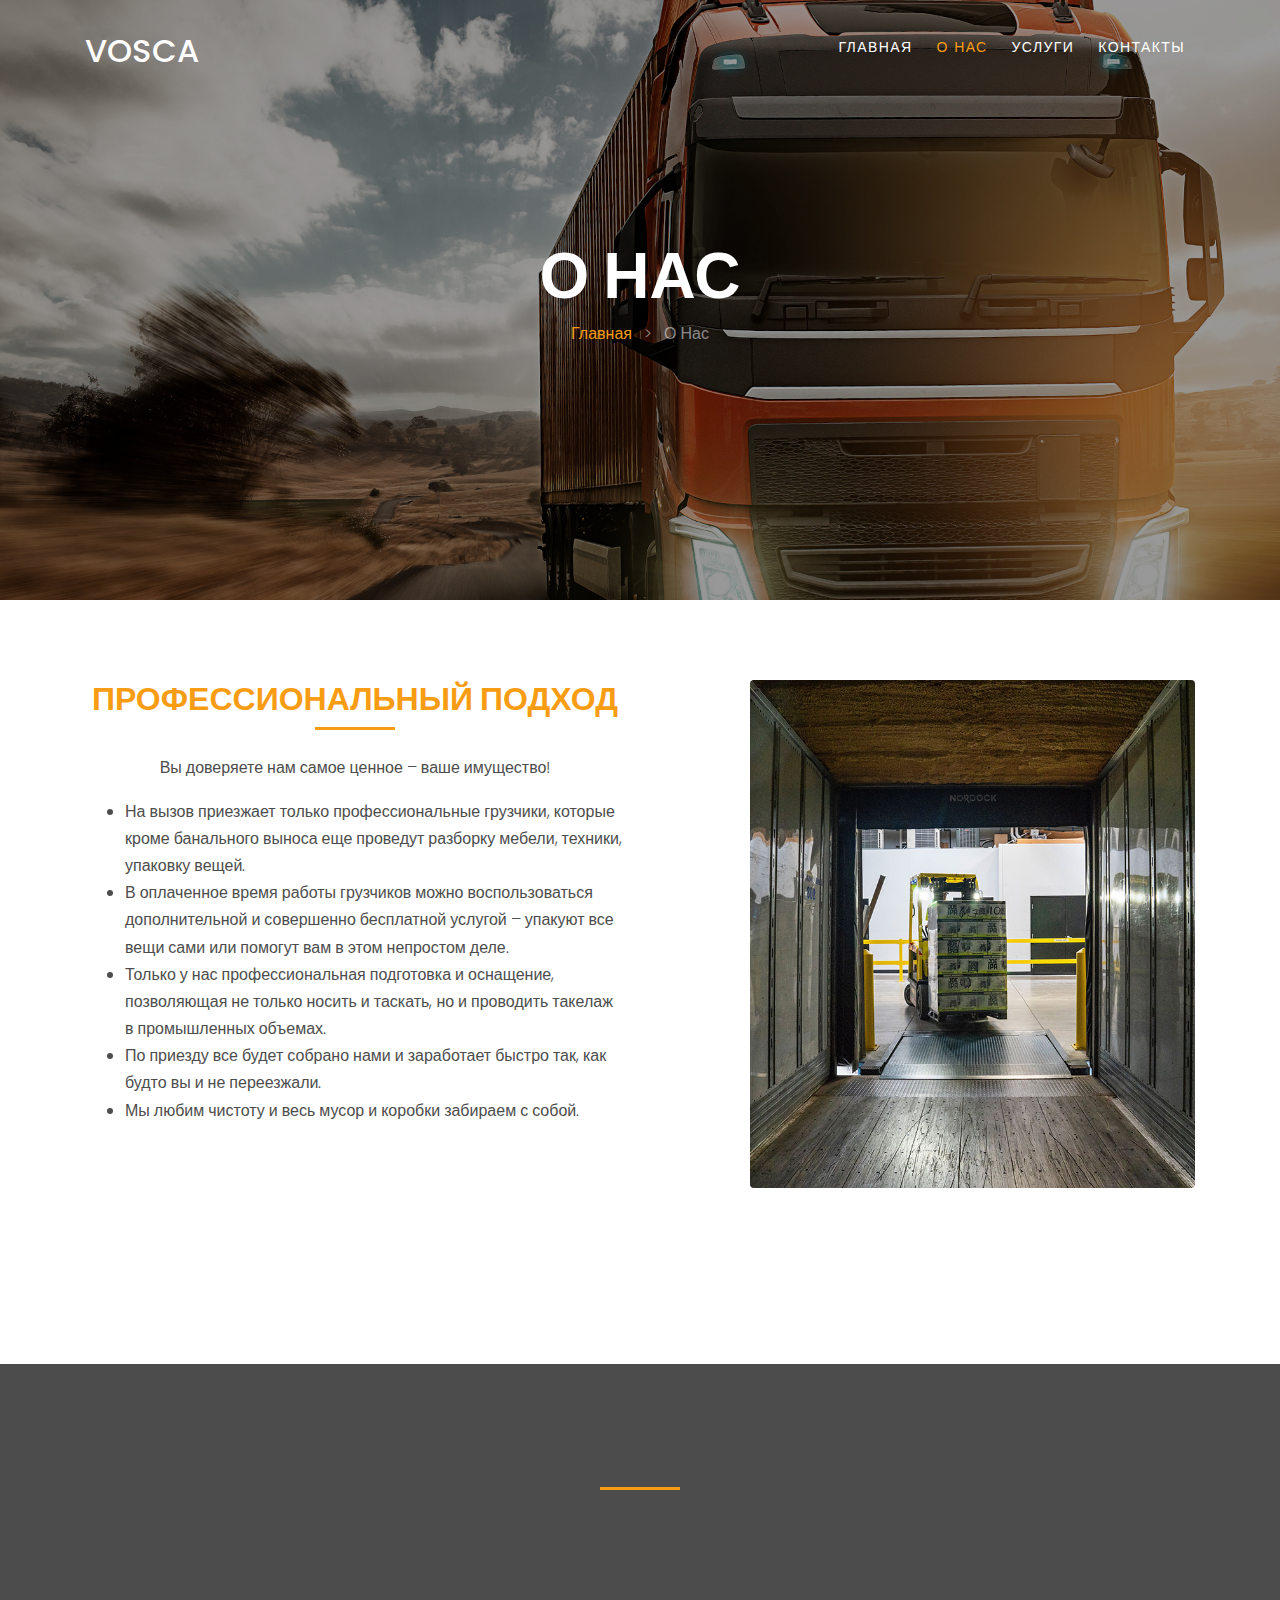
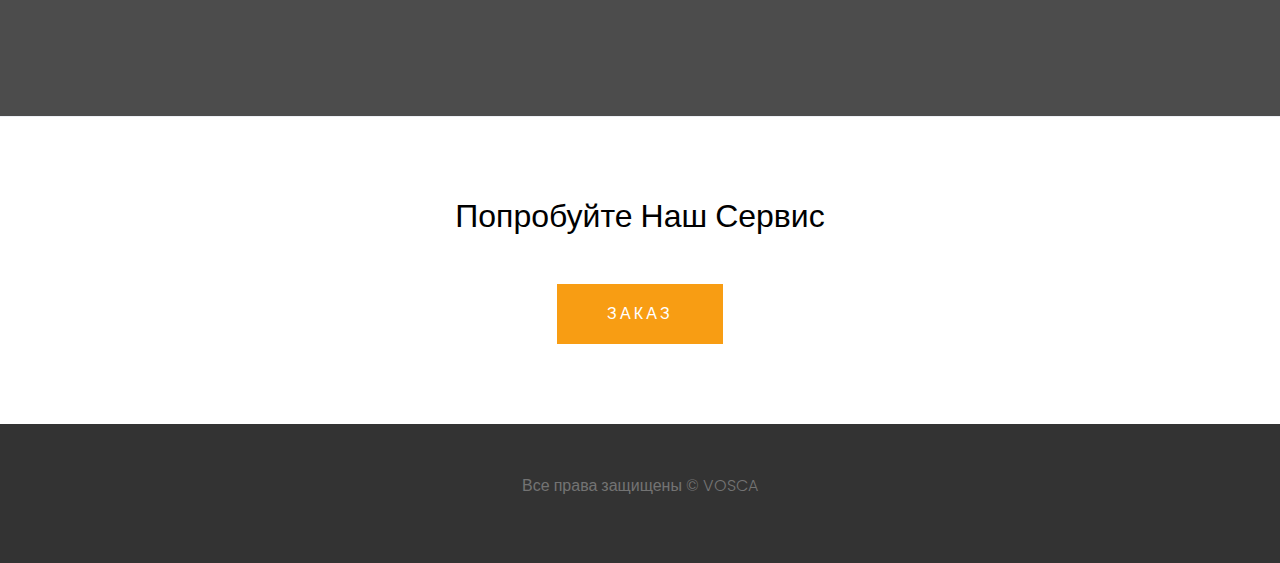
==== commit 95eb6a7d: "about" ====
--- a/about.html
+++ b/about.html
@@ -1,32 +1,35 @@
 <!DOCTYPE html>
-<html lang="en">
-  <head>
-    <title>Logistics &mdash; Colorlib Website Template</title>
-    <meta charset="utf-8">
-    <meta name="viewport" content="width=device-width, initial-scale=1, shrink-to-fit=no">
-
-    <link rel="stylesheet" href="https://fonts.googleapis.com/css?family=Poppins:200,300,400,700,900|Display+Playfair:200,300,400,700"> 
-    <link rel="stylesheet" href="fonts/icomoon/style.css">
-
-    <link rel="stylesheet" href="css/bootstrap.min.css">
-    <link rel="stylesheet" href="css/magnific-popup.css">
-    <link rel="stylesheet" href="css/jquery-ui.css">
-    <link rel="stylesheet" href="css/owl.carousel.min.css">
-    <link rel="stylesheet" href="css/owl.theme.default.min.css">
-
-    <link rel="stylesheet" href="css/bootstrap-datepicker.css">
-
-    <link rel="stylesheet" href="fonts/flaticon/font/flaticon.css">
-
-
-
-    <link rel="stylesheet" href="css/aos.css">
-
-    <link rel="stylesheet" href="css/style.css">
-    
-  </head>
-  <body>
-  
+<html lang="ru">
+
+<head>
+  <title>VOSCA &mdash; Грузоперевозки</title>
+  <meta charset="utf-8">
+  <meta name="viewport" content="width=device-width, initial-scale=1, shrink-to-fit=no">
+
+  <link rel="stylesheet"
+    href="https://fonts.googleapis.com/css?family=Poppins:200,300,400,700,900|Display+Playfair:200,300,400,700">
+  <link rel="stylesheet" href="fonts/icomoon/style.css">
+
+  <link rel="stylesheet" href="css/bootstrap.min.css">
+  <link rel="stylesheet" href="css/magnific-popup.css">
+  <link rel="stylesheet" href="css/jquery-ui.css">
+  <link rel="stylesheet" href="css/owl.carousel.min.css">
+  <link rel="stylesheet" href="css/owl.theme.default.min.css">
+
+  <link rel="stylesheet" href="css/bootstrap-datepicker.css">
+
+  <link rel="stylesheet" href="fonts/flaticon/font/flaticon.css">
+
+
+
+  <link rel="stylesheet" href="css/aos.css">
+
+  <link rel="stylesheet" href="css/style.css">
+
+</head>
+
+<body>
+
   <div class="site-wrap">
 
     <div class="site-mobile-menu">
@@ -37,344 +40,145 @@
       </div>
       <div class="site-mobile-menu-body"></div>
     </div>
-    
+
     <header class="site-navbar py-3" role="banner">
 
       <div class="container">
         <div class="row align-items-center">
-          
+
           <div class="col-11 col-xl-2">
-            <h1 class="mb-0"><a href="index.html" class="text-white h2 mb-0">Logistics</a></h1>
+            <h1 class="mb-0"><a href="/" class="text-white h2 mb-0">VOSCA</a></h1>
           </div>
           <div class="col-12 col-md-10 d-none d-xl-block">
             <nav class="site-navigation position-relative text-right" role="navigation">
 
-              <ul class="site-menu js-clone-nav mx-auto d-none d-lg-block">
-                <li><a href="index.html">Home</a></li>
-                <li class="active"><a href="about.html">About Us</a></li>
-                <li class="has-children">
-                  <a href="services.html">Services</a>
-                  <ul class="dropdown">
-                    <li><a href="#">Air Freight</a></li>
-                    <li><a href="#">Ocean Freight</a></li>
-                    <li><a href="#">Ground Shipping</a></li>
-                    <li><a href="#">Warehousing</a></li>
-                    <li><a href="#">Storage</a></li>
-                  </ul>
-                </li>
-                <li><a href="industries.html">Industries</a></li>
-                <li><a href="blog.html">Blog</a></li>
-                <li><a href="contact.html">Contact</a></li>
+              <ul class="site-menu js-clone-nav mx-auto d-none d-lg-block font-weight-normal">
+                <li><a href="/">Главная</a></li>
+                <li class="active"><a href="about.html">О нас</a></li>
+                <li><a href="services.html">Услуги</a></li>
+                <li><a href="contact.html">Контакты</a></li>
               </ul>
             </nav>
           </div>
 
 
-          <div class="d-inline-block d-xl-none ml-md-0 mr-auto py-3" style="position: relative; top: 3px;"><a href="#" class="site-menu-toggle js-menu-toggle text-white"><span class="icon-menu h3"></span></a></div>
-
-          </div>
-
-        </div>
-      </div>
-      
+          <div class="d-inline-block d-xl-none ml-md-0 mr-auto py-3" style="position: relative; top: 3px;"><a href="#"
+              class="site-menu-toggle js-menu-toggle text-white"><span class="icon-menu h3"></span></a></div>
+
+        </div>
+
+      </div>
+
     </header>
 
-  
-
-    <div class="site-blocks-cover inner-page-cover overlay" style="background-image: url(images/hero_bg_1.jpg);" data-aos="fade" data-stellar-background-ratio="0.5">
+
+
+    <div class="site-blocks-cover inner-page-cover overlay" style="background-image: url(images/hero_bg_1.jpg);"
+      data-aos="fade" data-stellar-background-ratio="0.5">
       <div class="container">
         <div class="row align-items-center justify-content-center text-center">
 
           <div class="col-md-8" data-aos="fade-up" data-aos-delay="400">
-            <h1 class="text-white font-weight-light text-uppercase font-weight-bold">About Us</h1>
-            <p class="breadcrumb-custom"><a href="index.html">Home</a> <span class="mx-2">&gt;</span> <span>About Us</span></p>
-          </div>
-        </div>
-      </div>
-    </div>  
-
-    
+            <h1 class="text-white font-weight-light text-uppercase font-weight-bold">О Нас</h1>
+            <p class="breadcrumb-custom"><a href="index.html">Главная</a> <span class="mx-2">&gt;</span> <span>О
+                Нас</span></p>
+          </div>
+        </div>
+      </div>
+    </div>
+
+
 
     <div class="site-section">
       <div class="container">
         <div class="row mb-5">
-          
+
           <div class="col-md-5 ml-auto mb-5 order-md-2" data-aos="fade">
             <img src="images/img_1.jpg" alt="Image" class="img-fluid rounded">
           </div>
           <div class="col-md-6 order-md-1" data-aos="fade">
-            <div class="text-left pb-1 border-primary mb-4">
-              <h2 class="text-primary">Our History</h2>
-            </div>
-            <p>Lorem ipsum dolor sit amet, consectetur adipisicing elit. Blanditiis deleniti reprehenderit animi est eaque corporis! Nisi, asperiores nam amet doloribus, soluta ut reiciendis. Consequatur modi rem, vero eos ipsam voluptas.</p>
-            <p class="mb-5">Error minus sint nobis dolor laborum architecto, quaerat. Voluptatum porro expedita labore esse velit veniam laborum quo obcaecati similique iusto delectus quasi!</p>
-
-            <div class="row">
-              <div class="col-md-12 mb-md-5 mb-0 col-lg-6">
-                <div class="unit-4">
-                  <div class="unit-4-icon mb-3 mr-4"><span class="text-primary flaticon-frontal-truck"></span></div>
-                  <div>
-                    <h3>Ground Shipping</h3>
-                    <p>Lorem ipsum dolor sit amet consectetur adipisicing elit. Perferendis quis.</p>
-                    <p class="mb-0"><a href="#">Learn More</a></p>
-                  </div>
-                </div>
-              </div>
-              <div class="col-md-12 mb-md-5 mb-0 col-lg-6">
-                <div class="unit-4">
-                  <div class="unit-4-icon mb-3 mr-4"><span class="text-primary flaticon-travel"></span></div>
-                  <div>
-                    <h3>Air Freight</h3>
-                    <p>Lorem ipsum dolor sit amet consectetur adipisicing elit. Perferendis quis.</p>
-                    <p class="mb-0"><a href="#">Learn More</a></p>
-                  </div>
-                </div>
-              </div>
-            </div>
-          </div>
-          
-        </div>
-      </div>
-    </div>
-  
+            <div class="text-center pb-1 border-primary mb-4">
+              <h2 class="text-primary">Профессиональный подход</h2>
+            </div>
+            <p class="text-center">Вы доверяете нам самое ценное – ваше имущество!</p>
+            <ul>
+              <li>На вызов приезжает только профессиональные грузчики, которые кроме банального выноса еще проведут
+                разборку мебели, техники, упаковку вещей.</li>
+              <li>В оплаченное время работы грузчиков можно воспользоваться дополнительной и совершенно бесплатной
+                услугой
+                – упакуют все вещи сами или помогут вам в этом непростом деле.</li>
+              <li>Только у нас профессиональная подготовка и оснащение, позволяющая не только носить и таскать, но и
+                проводить такелаж в промышленных объемах.</li>
+              <li>По приезду все будет собрано нами и заработает быстро так, как будто вы и не переезжали.</li>
+              <li>Мы любим чистоту и весь мусор и коробки забираем с собой.</li>
+            </ul>
+          </div>
+
+        </div>
+      </div>
+    </div>
+
     <div class="site-section bg-image overlay" style="background-image: url('images/hero_bg_4.jpg');">
       <div class="container">
         <div class="row justify-content-center mb-5">
           <div class="col-md-7 text-center border-primary">
-            <h2 class="font-weight-light text-primary" data-aos="fade">How It Works</h2>
-          </div>
-        </div>
-        <div class="row">
-          <div class="col-md-6 col-lg-4 mb-5 mb-lg-0" data-aos="fade" data-aos-delay="100">
-            <div class="how-it-work-item">
-              <span class="number">1</span>
-              <div class="how-it-work-body">
-                <h2>Choose Your Service</h2>
-                <p class="mb-5">Lorem ipsum dolor sit amet consectetur adipisicing elit. Incidunt praesentium dicta consectetur fuga neque fugit a at. Cum quod vero assumenda iusto.</p>
-                <ul class="ul-check list-unstyled white">
-                  <li class="text-white">Error minus sint nobis dolor</li>
-                  <li class="text-white">Voluptatum porro expedita labore esse</li>
-                  <li class="text-white">Voluptas unde sit pariatur earum</li>
-                </ul>
-              </div>
-            </div>
-          </div>
-
+            <h2 class="font-weight-light text-primary" data-aos="fade">Почему мы?</h2>
+          </div>
+        </div>
+        <div class="row text-center">
           <div class="col-md-6 col-lg-4 mb-5 mb-lg-0" data-aos="fade" data-aos-delay="200">
             <div class="how-it-work-item">
-              <span class="number">2</span>
+              <p class="h2">2 000</p>
               <div class="how-it-work-body">
-                <h2>Select Your Payment</h2>
-                <p class="mb-5">Lorem ipsum dolor sit amet consectetur adipisicing elit. Incidunt praesentium dicta consectetur fuga neque fugit a at. Cum quod vero assumenda iusto.</p>
-                <ul class="ul-check list-unstyled white">
-                  <li class="text-white">Error minus sint nobis dolor</li>
-                  <li class="text-white">Voluptatum porro expedita labore esse</li>
-                  <li class="text-white">Voluptas unde sit pariatur earum</li>
-                </ul>
+                <h2>Офисных переездов.</h2>
               </div>
             </div>
           </div>
 
-          <div class="col-md-6 col-lg-4 mb-5 mb-lg-0" data-aos="fade" data-aos-delay="300">
+          <div class="col-md-6 col-lg-4 mb-5 mb-lg-0" data-aos="fade" data-aos-delay="200">
             <div class="how-it-work-item">
-              <span class="number">3</span>
+              <p class="h2">15 000</p>
               <div class="how-it-work-body">
-                <h2>Tracking Your Order</h2>
-                <p class="mb-5">Lorem ipsum dolor sit amet consectetur adipisicing elit. Incidunt praesentium dicta consectetur fuga neque fugit a at. Cum quod vero assumenda iusto.</p>
-                <ul class="ul-check list-unstyled white">
-                  <li class="text-white">Error minus sint nobis dolor</li>
-                  <li class="text-white">Voluptatum porro expedita labore esse</li>
-                  <li class="text-white">Voluptas unde sit pariatur earum</li>
-                </ul>
+                <h2>Квартирных переездов.</h2>
               </div>
             </div>
           </div>
 
-        </div>
-      </div>
-    </div>
-
-    <div class="site-section border-bottom">
-      <div class="container">
-        <div class="row justify-content-center mb-5">
-          <div class="col-md-7 text-center border-primary">
-            <h2 class="font-weight-light text-primary" data-aos="fade">Our Team</h2>
-          </div>
-        </div>
-        <div class="row">
-          <div class="col-md-6 col-lg-4 mb-5 mb-lg-0" data-aos="fade" data-aos-delay="100">
-            <div class="person">
-              <img src="images/person_2.jpg" alt="Image" class="img-fluid rounded mb-5">
-              <h3>Christine Rooster</h3>
-              <p class="position text-muted">Co-Founder, President</p>
-              <p class="mb-4">Lorem ipsum dolor sit amet consectetur adipisicing elit. Nisi at consequatur unde molestiae quidem provident voluptatum deleniti quo iste error eos est praesentium distinctio cupiditate tempore suscipit inventore deserunt tenetur.</p>
-              <ul class="ul-social-circle">
-                <li><a href="#"><span class="icon-facebook"></span></a></li>
-                <li><a href="#"><span class="icon-twitter"></span></a></li>
-                <li><a href="#"><span class="icon-linkedin"></span></a></li>
-                <li><a href="#"><span class="icon-instagram"></span></a></li>
-              </ul>
-            </div>
-          </div>
           <div class="col-md-6 col-lg-4 mb-5 mb-lg-0" data-aos="fade" data-aos-delay="200">
-            <div class="person">
-              <img src="images/person_3.jpg" alt="Image" class="img-fluid rounded mb-5">
-              <h3>Brandon Sharp</h3>
-              <p class="position text-muted">Co-Founder, COO</p>
-              <p class="mb-4">Lorem ipsum dolor sit amet consectetur adipisicing elit. Nisi at consequatur unde molestiae quidem provident voluptatum deleniti quo iste error eos est praesentium distinctio cupiditate tempore suscipit inventore deserunt tenetur.</p>
-              <ul class="ul-social-circle">
-                <li><a href="#"><span class="icon-facebook"></span></a></li>
-                <li><a href="#"><span class="icon-twitter"></span></a></li>
-                <li><a href="#"><span class="icon-linkedin"></span></a></li>
-                <li><a href="#"><span class="icon-instagram"></span></a></li>
-              </ul>
-            </div>
-          </div>
-          <div class="col-md-6 col-lg-4 mb-5 mb-lg-0" data-aos="fade" data-aos-delay="300">
-            <div class="person">
-              <img src="images/person_4.jpg" alt="Image" class="img-fluid rounded mb-5">
-              <h3>Connor Hodson</h3>
-              <p class="position text-muted">Marketing</p>
-              <p class="mb-4">Lorem ipsum dolor sit amet consectetur adipisicing elit. Nisi at consequatur unde molestiae quidem provident voluptatum deleniti quo iste error eos est praesentium distinctio cupiditate tempore suscipit inventore deserunt tenetur.</p>
-              <ul class="ul-social-circle">
-                <li><a href="#"><span class="icon-facebook"></span></a></li>
-                <li><a href="#"><span class="icon-twitter"></span></a></li>
-                <li><a href="#"><span class="icon-linkedin"></span></a></li>
-                <li><a href="#"><span class="icon-instagram"></span></a></li>
-              </ul>
-            </div>
-          </div>
-        </div>
-      </div>
-    </div>
-    
-    <div class="site-section border-bottom">
-      <div class="container">
-
-        <div class="row justify-content-center mb-5">
-          <div class="col-md-7 text-center border-primary">
-            <h2 class="font-weight-light text-primary">Testimonials</h2>
-          </div>
-        </div>
-
-        <div class="slide-one-item home-slider owl-carousel">
-          <div>
-            <div class="testimonial">
-              <figure class="mb-4">
-                <img src="images/person_3.jpg" alt="Image" class="img-fluid mb-3">
-                <p>John Smith</p>
-              </figure>
-              <blockquote>
-                <p>&ldquo;Lorem ipsum dolor sit amet consectetur adipisicing elit. Consectetur unde reprehenderit aperiam quaerat fugiat repudiandae explicabo animi minima fuga beatae illum eligendi incidunt consequatur. Amet dolores excepturi earum unde iusto.&rdquo;</p>
-              </blockquote>
-            </div>
-          </div>
-          <div>
-            <div class="testimonial">
-              <figure class="mb-4">
-                <img src="images/person_2.jpg" alt="Image" class="img-fluid mb-3">
-                <p>Christine Aguilar</p>
-              </figure>
-              <blockquote>
-                <p>&ldquo;Lorem ipsum dolor sit amet consectetur adipisicing elit. Consectetur unde reprehenderit aperiam quaerat fugiat repudiandae explicabo animi minima fuga beatae illum eligendi incidunt consequatur. Amet dolores excepturi earum unde iusto.&rdquo;</p>
-              </blockquote>
-            </div>
-          </div>
-
-          <div>
-            <div class="testimonial">
-              <figure class="mb-4">
-                <img src="images/person_4.jpg" alt="Image" class="img-fluid mb-3">
-                <p>Robert Spears</p>
-              </figure>
-              <blockquote>
-                <p>&ldquo;Lorem ipsum dolor sit amet consectetur adipisicing elit. Consectetur unde reprehenderit aperiam quaerat fugiat repudiandae explicabo animi minima fuga beatae illum eligendi incidunt consequatur. Amet dolores excepturi earum unde iusto.&rdquo;</p>
-              </blockquote>
-            </div>
-          </div>
-
-          <div>
-            <div class="testimonial">
-              <figure class="mb-4">
-                <img src="images/person_5.jpg" alt="Image" class="img-fluid mb-3">
-                <p>Bruce Rogers</p>
-              </figure>
-              <blockquote>
-                <p>&ldquo;Lorem ipsum dolor sit amet consectetur adipisicing elit. Consectetur unde reprehenderit aperiam quaerat fugiat repudiandae explicabo animi minima fuga beatae illum eligendi incidunt consequatur. Amet dolores excepturi earum unde iusto.&rdquo;</p>
-              </blockquote>
-            </div>
-          </div>
-
-        </div>
-      </div>
-    </div>
-
-    
-    
+            <div class="how-it-work-item">
+              <p class="h2">600</p>
+              <div class="how-it-work-body">
+                <h2>Постоянных клиентов.</h2>
+              </div>
+            </div>
+          </div>
+
+        </div>
+      </div>
+    </div>
+
+    <div class="site-section border-top">
+      <div class="container">
+        <div class="row text-center">
+          <div class="col-md-12">
+            <h2 class="mb-5 text-black">Попробуйте Наш Сервис</h2>
+            <p class="mb-0"><a href="booking.html" class="btn btn-primary py-3 px-5 text-white">Заказ</a></p>
+          </div>
+        </div>
+      </div>
+    </div>
+
+
     <footer class="site-footer">
       <div class="container">
-        <div class="row">
-          <div class="col-md-9">
-            <div class="row">
-              <div class="col-md-3">
-                <h2 class="footer-heading mb-4">Quick Links</h2>
-                <ul class="list-unstyled">
-                  <li><a href="#">About Us</a></li>
-                  <li><a href="#">Services</a></li>
-                  <li><a href="#">Testimonials</a></li>
-                  <li><a href="#">Contact Us</a></li>
-                </ul>
-              </div>
-              <div class="col-md-3">
-                <h2 class="footer-heading mb-4">Products</h2>
-                <ul class="list-unstyled">
-                  <li><a href="#">About Us</a></li>
-                  <li><a href="#">Services</a></li>
-                  <li><a href="#">Testimonials</a></li>
-                  <li><a href="#">Contact Us</a></li>
-                </ul>
-              </div>
-              <div class="col-md-3">
-                <h2 class="footer-heading mb-4">Features</h2>
-                <ul class="list-unstyled">
-                  <li><a href="#">About Us</a></li>
-                  <li><a href="#">Services</a></li>
-                  <li><a href="#">Testimonials</a></li>
-                  <li><a href="#">Contact Us</a></li>
-                </ul>
-              </div>
-              <div class="col-md-3">
-                <h2 class="footer-heading mb-4">Follow Us</h2>
-                <a href="#" class="pl-0 pr-3"><span class="icon-facebook"></span></a>
-                <a href="#" class="pl-3 pr-3"><span class="icon-twitter"></span></a>
-                <a href="#" class="pl-3 pr-3"><span class="icon-instagram"></span></a>
-                <a href="#" class="pl-3 pr-3"><span class="icon-linkedin"></span></a>
-              </div>
-            </div>
-          </div>
-          <div class="col-md-3">
-            <h2 class="footer-heading mb-4">Subscribe Newsletter</h2>
-            <form action="#" method="post">
-              <div class="input-group mb-3">
-                <input type="text" class="form-control border-secondary text-white bg-transparent" placeholder="Enter Email" aria-label="Enter Email" aria-describedby="button-addon2">
-                <div class="input-group-append">
-                  <button class="btn btn-primary text-white" type="button" id="button-addon2">Send</button>
-                </div>
-              </div>
-            </form>
-          </div>
-        </div>
-        <div class="row pt-5 mt-5 text-center">
+        <div class="row text-center">
           <div class="col-md-12">
-            <div class="border-top pt-5">
-            <p>
-            <!-- Link back to Colorlib can't be removed. Template is licensed under CC BY 3.0. -->
-            Copyright &copy;<script>document.write(new Date().getFullYear());</script> All rights reserved | This template is made with <i class="icon-heart" aria-hidden="true"></i> by <a href="https://colorlib.com" target="_blank" >Colorlib</a>
-            <!-- Link back to Colorlib can't be removed. Template is licensed under CC BY 3.0. -->
-            </p>
-            </div>
-          </div>
-          
+            <div>
+              <p>
+                Все права защищены &copy; VOSCA
+              </p>
+            </div>
+          </div>
         </div>
       </div>
     </footer>
@@ -393,6 +197,7 @@
   <script src="js/aos.js"></script>
 
   <script src="js/main.js"></script>
-    
-  </body>
+
+</body>
+
 </html>--- a/css/style.css
+++ b/css/style.css
@@ -139,11 +139,11 @@
   border-top: 1px solid #edf0f5 !important; }
 
 .site-footer {
-  padding: 4em 0;
+  padding: 3em 0;
   background: #333333; }
   @media (min-width: 768px) {
     .site-footer {
-      padding: 8em 0; } }
+      padding: 3em 0; } }
   .site-footer .border-top {
     border-top: 1px solid rgba(255, 255, 255, 0.1) !important; }
   .site-footer p {
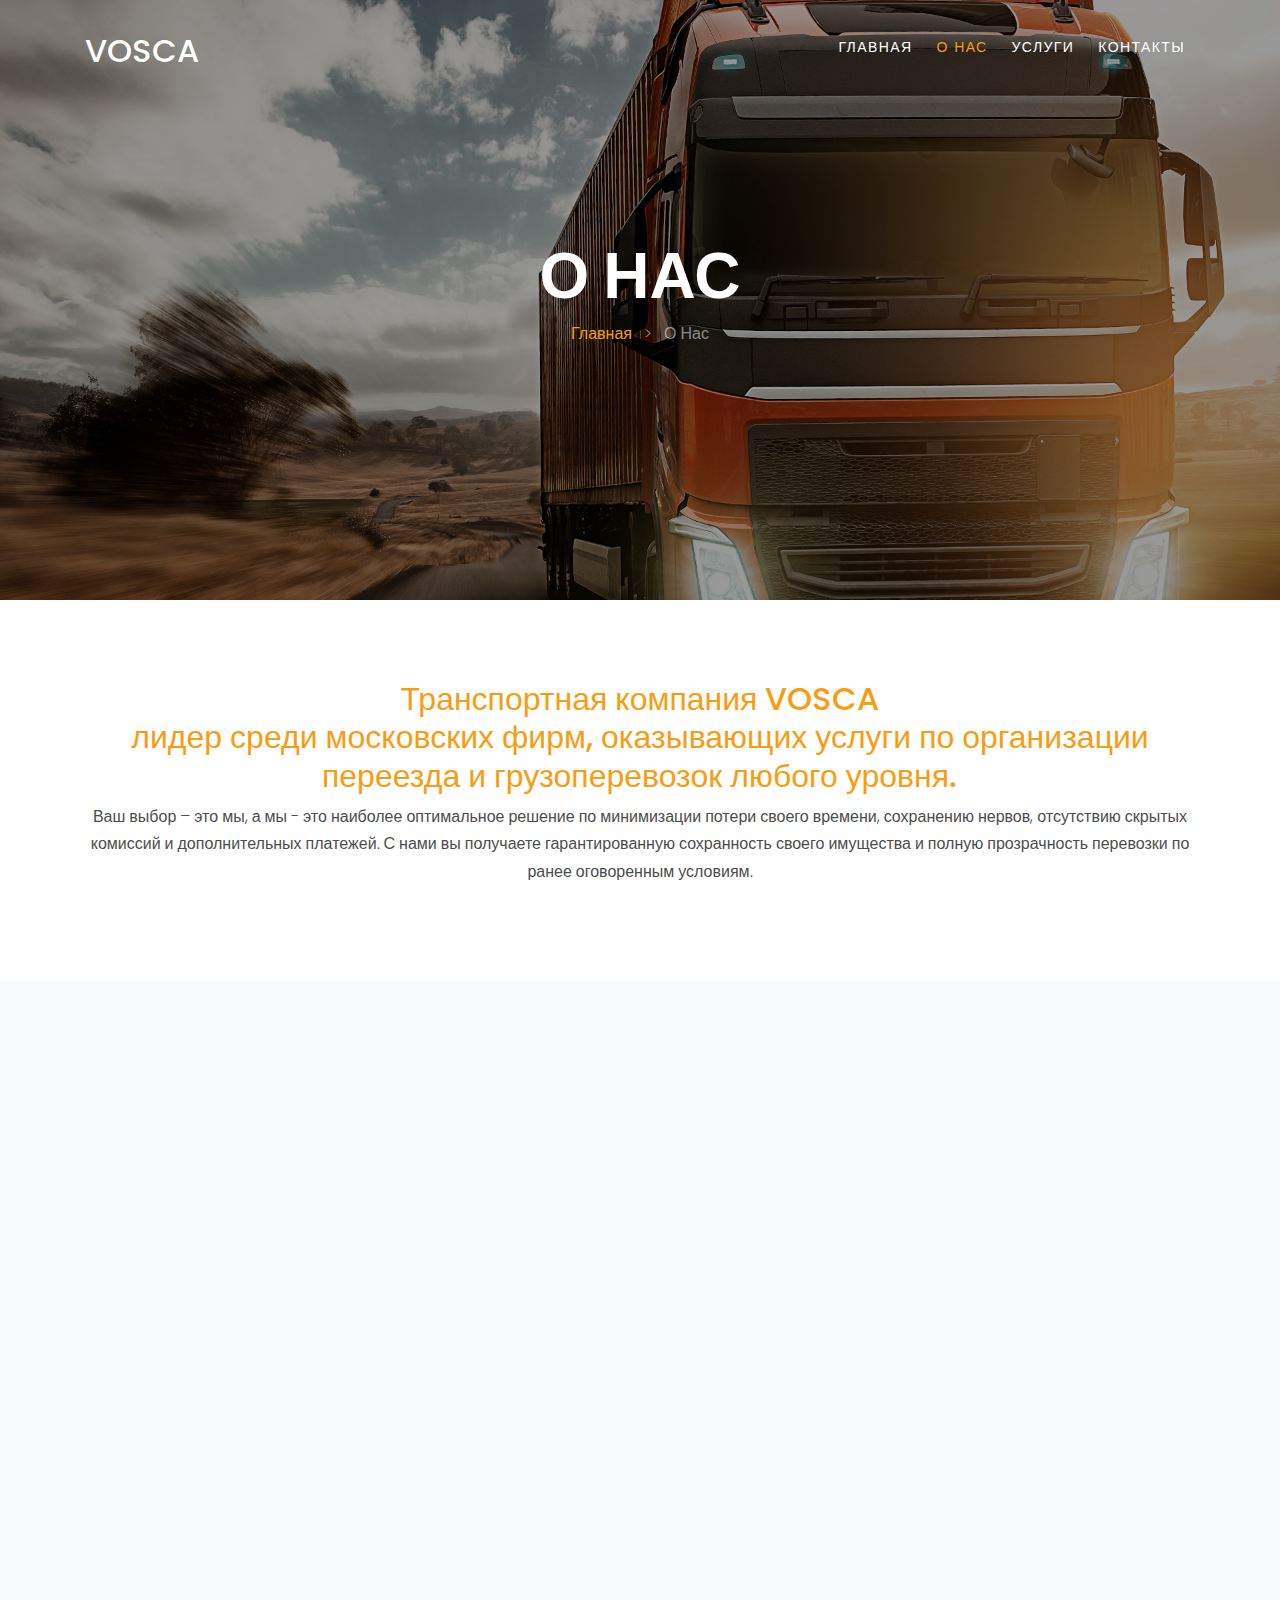
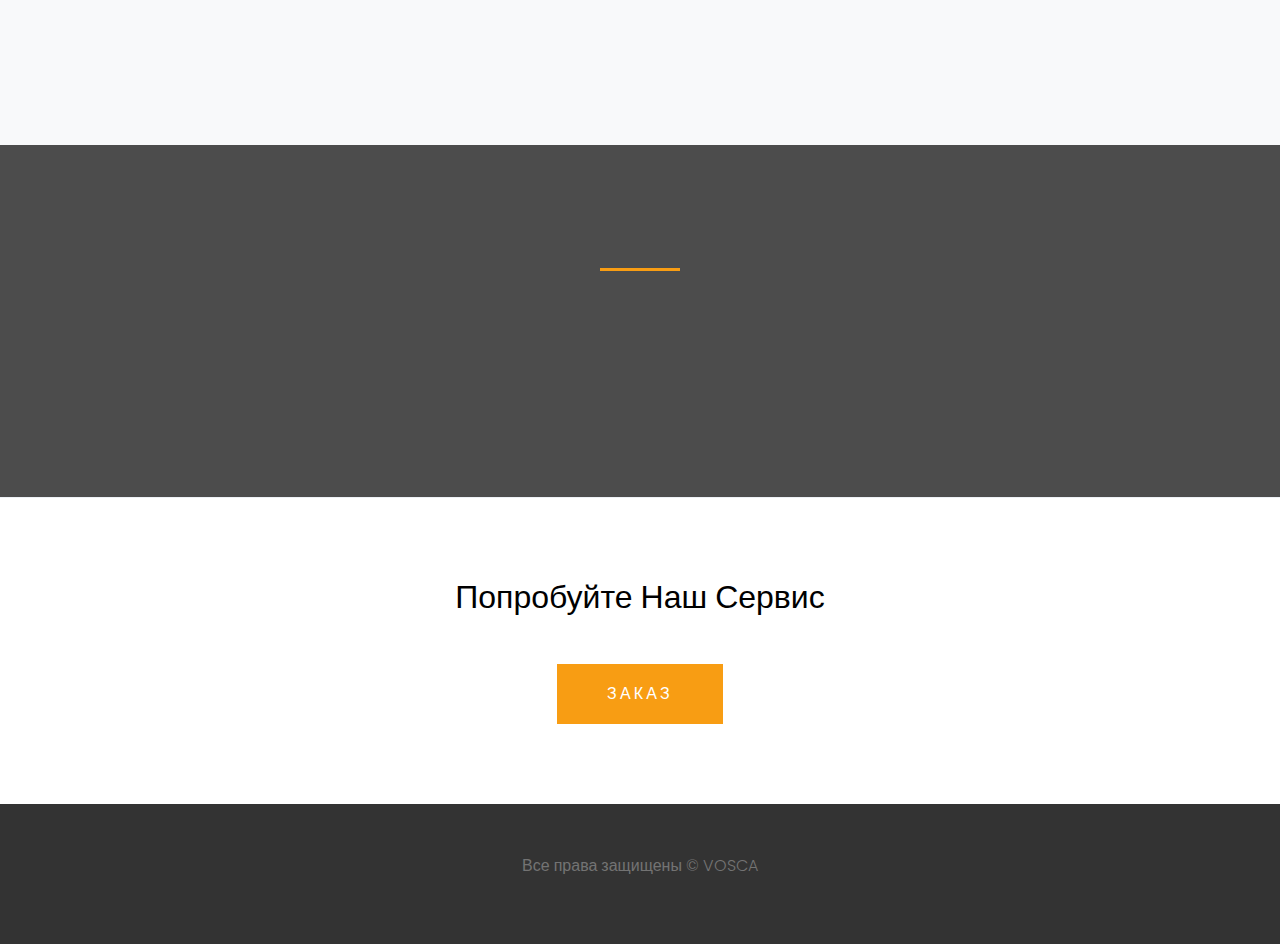
==== commit c387bf3c: "serv" ====
--- a/about.html
+++ b/about.html
@@ -31,7 +31,6 @@
 <body>
 
   <div class="site-wrap">
-
     <div class="site-mobile-menu">
       <div class="site-mobile-menu-header">
         <div class="site-mobile-menu-close mt-3">
@@ -42,10 +41,8 @@
     </div>
 
     <header class="site-navbar py-3" role="banner">
-
       <div class="container">
         <div class="row align-items-center">
-
           <div class="col-11 col-xl-2">
             <h1 class="mb-0"><a href="/" class="text-white h2 mb-0">VOSCA</a></h1>
           </div>
@@ -60,18 +57,11 @@
               </ul>
             </nav>
           </div>
-
-
           <div class="d-inline-block d-xl-none ml-md-0 mr-auto py-3" style="position: relative; top: 3px;"><a href="#"
               class="site-menu-toggle js-menu-toggle text-white"><span class="icon-menu h3"></span></a></div>
-
-        </div>
-
-      </div>
-
+        </div>
+      </div>
     </header>
-
-
 
     <div class="site-blocks-cover inner-page-cover overlay" style="background-image: url(images/hero_bg_1.jpg);"
       data-aos="fade" data-stellar-background-ratio="0.5">
@@ -87,9 +77,17 @@
       </div>
     </div>
 
-
-
     <div class="site-section">
+      <div class="container text-center">
+        <h2 class="text-primary">Транспортная компания VOSCA <br>лидер среди московских фирм, оказывающих услуги по организации переезда и
+          грузоперевозок любого уровня.</h2>
+        <p>Ваш выбор – это мы, а мы - это наиболее оптимальное решение по минимизации потери своего времени, сохранению
+          нервов, отсутствию скрытых комиссий и дополнительных платежей. С нами вы получаете гарантированную сохранность
+          своего имущества и полную прозрачность перевозки по ранее оговоренным условиям.</p>
+      </div>
+    </div>
+
+    <div class="site-section bg-light">
       <div class="container">
         <div class="row mb-5">
 
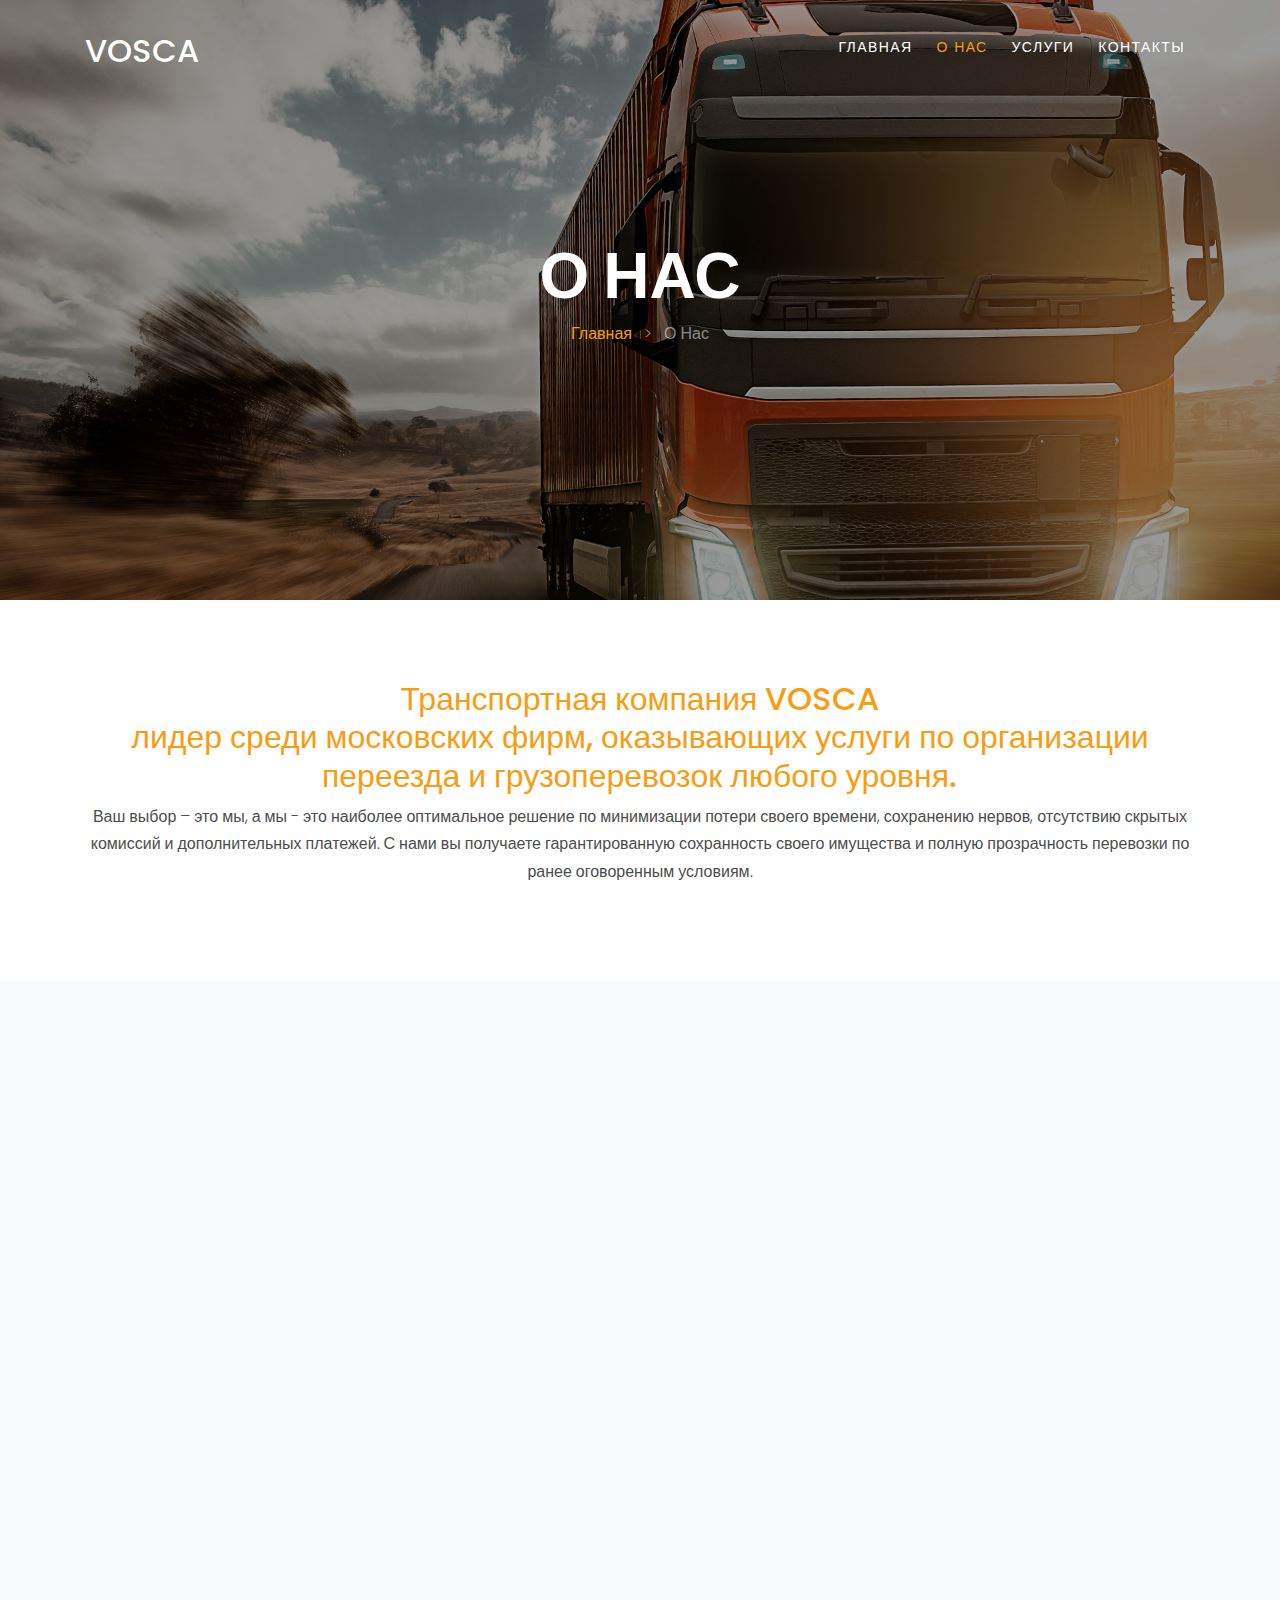
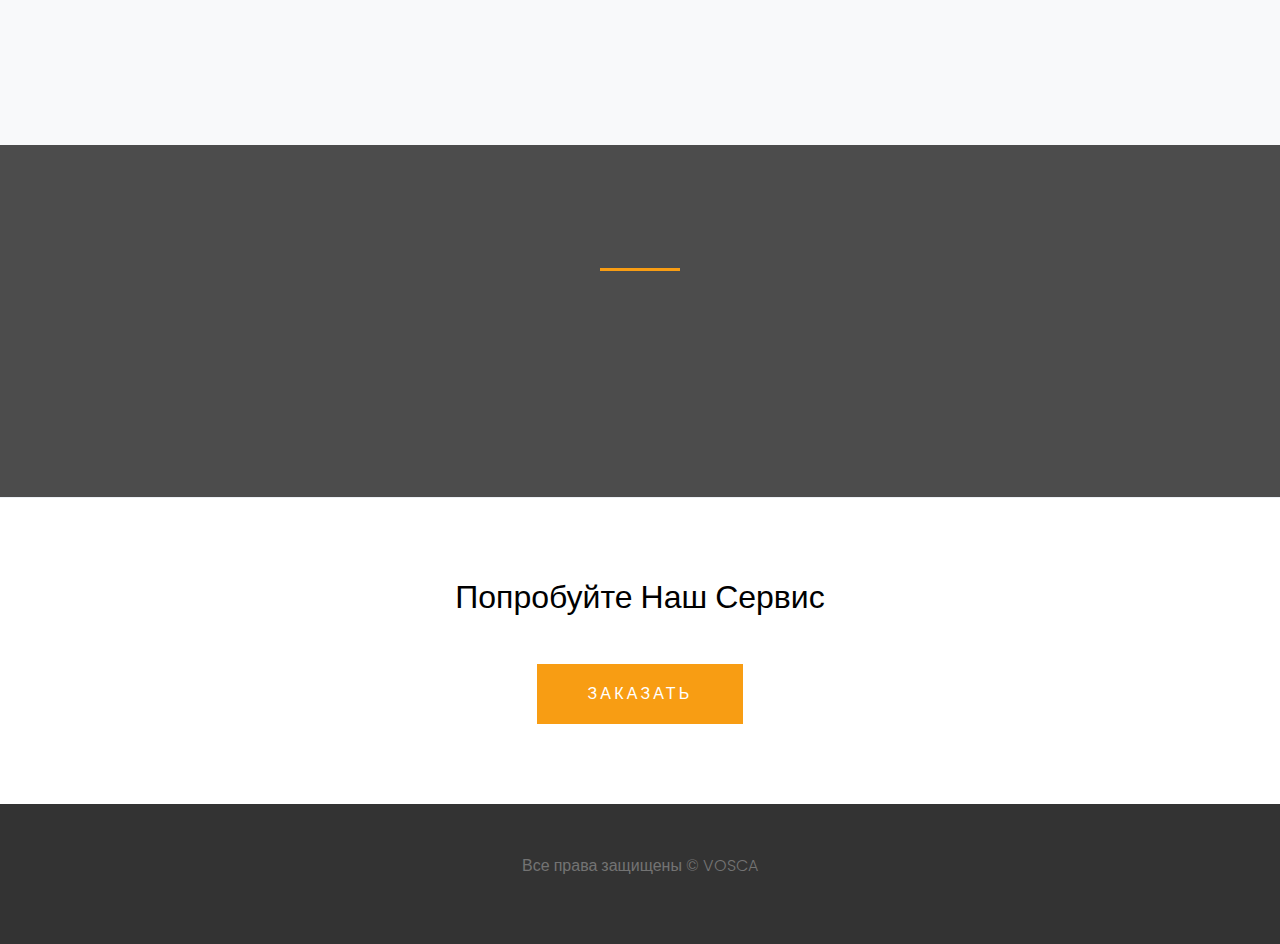
==== commit 846e0658: "contact" ====
--- a/about.html
+++ b/about.html
@@ -160,7 +160,7 @@
         <div class="row text-center">
           <div class="col-md-12">
             <h2 class="mb-5 text-black">Попробуйте Наш Сервис</h2>
-            <p class="mb-0"><a href="booking.html" class="btn btn-primary py-3 px-5 text-white">Заказ</a></p>
+            <p class="mb-0"><a href="contact.html#message" class="btn btn-primary py-3 px-5 text-white">Заказать</a></p>
           </div>
         </div>
       </div>
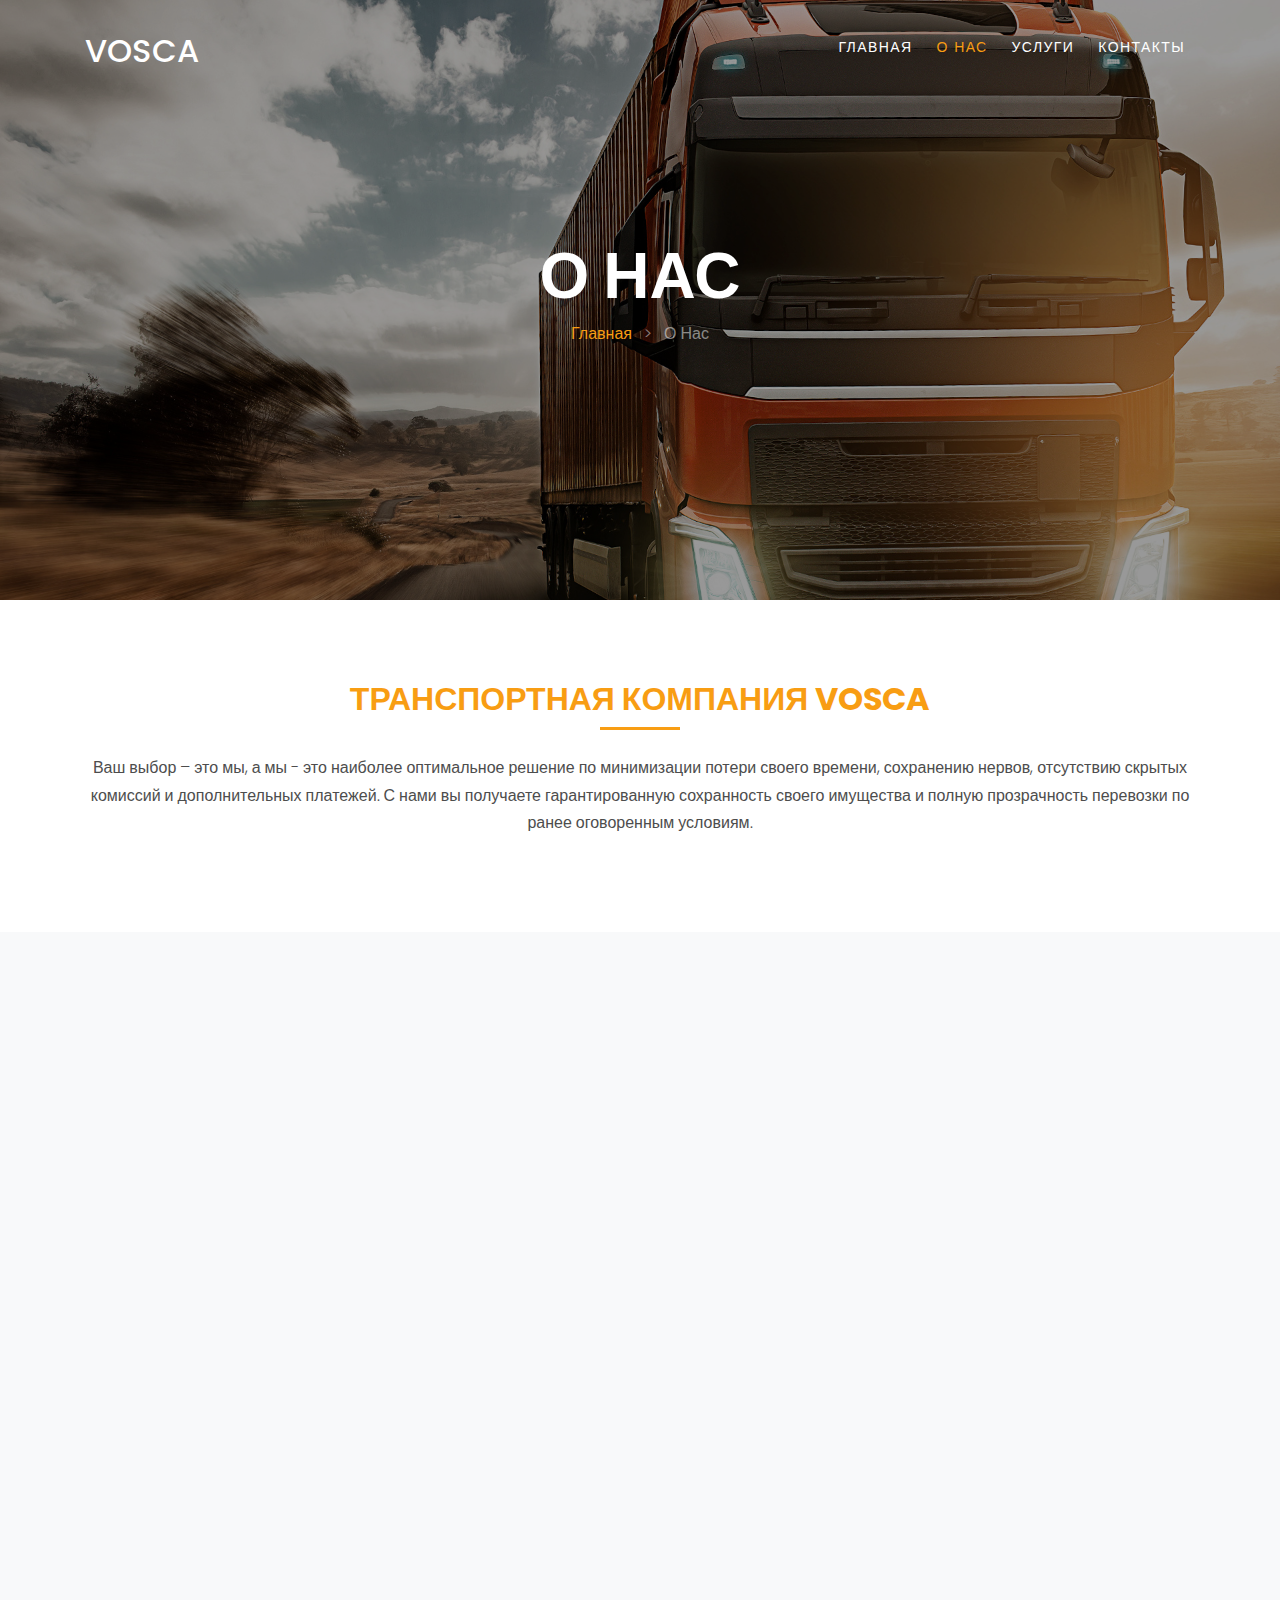
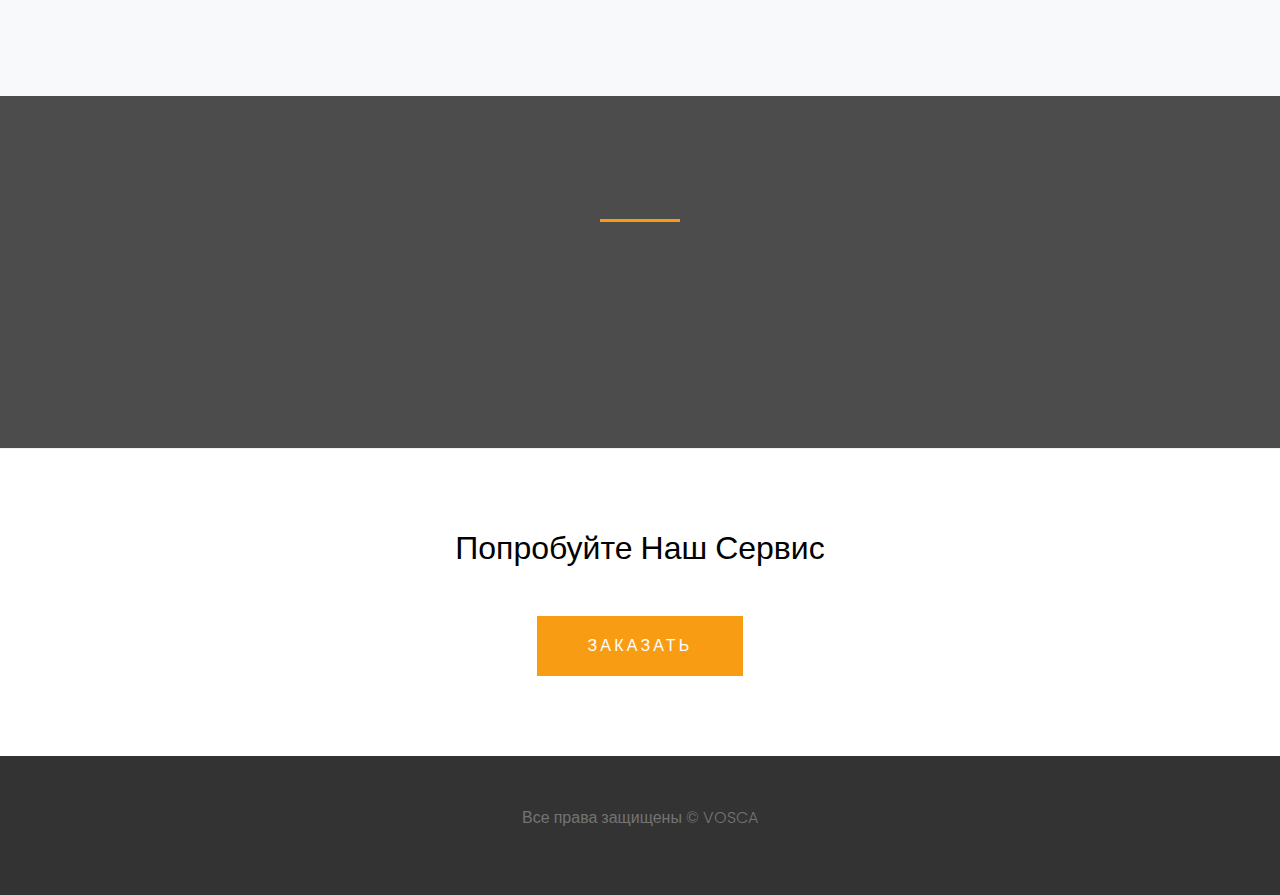
==== commit 25858ff1: "styling" ====
--- a/about.html
+++ b/about.html
@@ -9,23 +9,15 @@
   <link rel="stylesheet"
     href="https://fonts.googleapis.com/css?family=Poppins:200,300,400,700,900|Display+Playfair:200,300,400,700">
   <link rel="stylesheet" href="fonts/icomoon/style.css">
-
   <link rel="stylesheet" href="css/bootstrap.min.css">
   <link rel="stylesheet" href="css/magnific-popup.css">
   <link rel="stylesheet" href="css/jquery-ui.css">
   <link rel="stylesheet" href="css/owl.carousel.min.css">
   <link rel="stylesheet" href="css/owl.theme.default.min.css">
-
   <link rel="stylesheet" href="css/bootstrap-datepicker.css">
-
   <link rel="stylesheet" href="fonts/flaticon/font/flaticon.css">
-
-
-
   <link rel="stylesheet" href="css/aos.css">
-
   <link rel="stylesheet" href="css/style.css">
-
 </head>
 
 <body>
@@ -79,8 +71,9 @@
 
     <div class="site-section">
       <div class="container text-center">
-        <h2 class="text-primary">Транспортная компания VOSCA <br>лидер среди московских фирм, оказывающих услуги по организации переезда и
-          грузоперевозок любого уровня.</h2>
+        <div class="text-center pb-1 border-primary mb-4">
+          <h2 class="text-primary">Транспортная компания VOSCA</h2>
+        </div>
         <p>Ваш выбор – это мы, а мы - это наиболее оптимальное решение по минимизации потери своего времени, сохранению
           нервов, отсутствию скрытых комиссий и дополнительных платежей. С нами вы получаете гарантированную сохранность
           своего имущества и полную прозрачность перевозки по ранее оговоренным условиям.</p>
@@ -92,7 +85,7 @@
         <div class="row mb-5">
 
           <div class="col-md-5 ml-auto mb-5 order-md-2" data-aos="fade">
-            <img src="images/img_1.jpg" alt="Image" class="img-fluid rounded">
+            <img src="images/img_3.jpg" alt="Image" class="img-fluid rounded">
           </div>
           <div class="col-md-6 order-md-1" data-aos="fade">
             <div class="text-center pb-1 border-primary mb-4">
